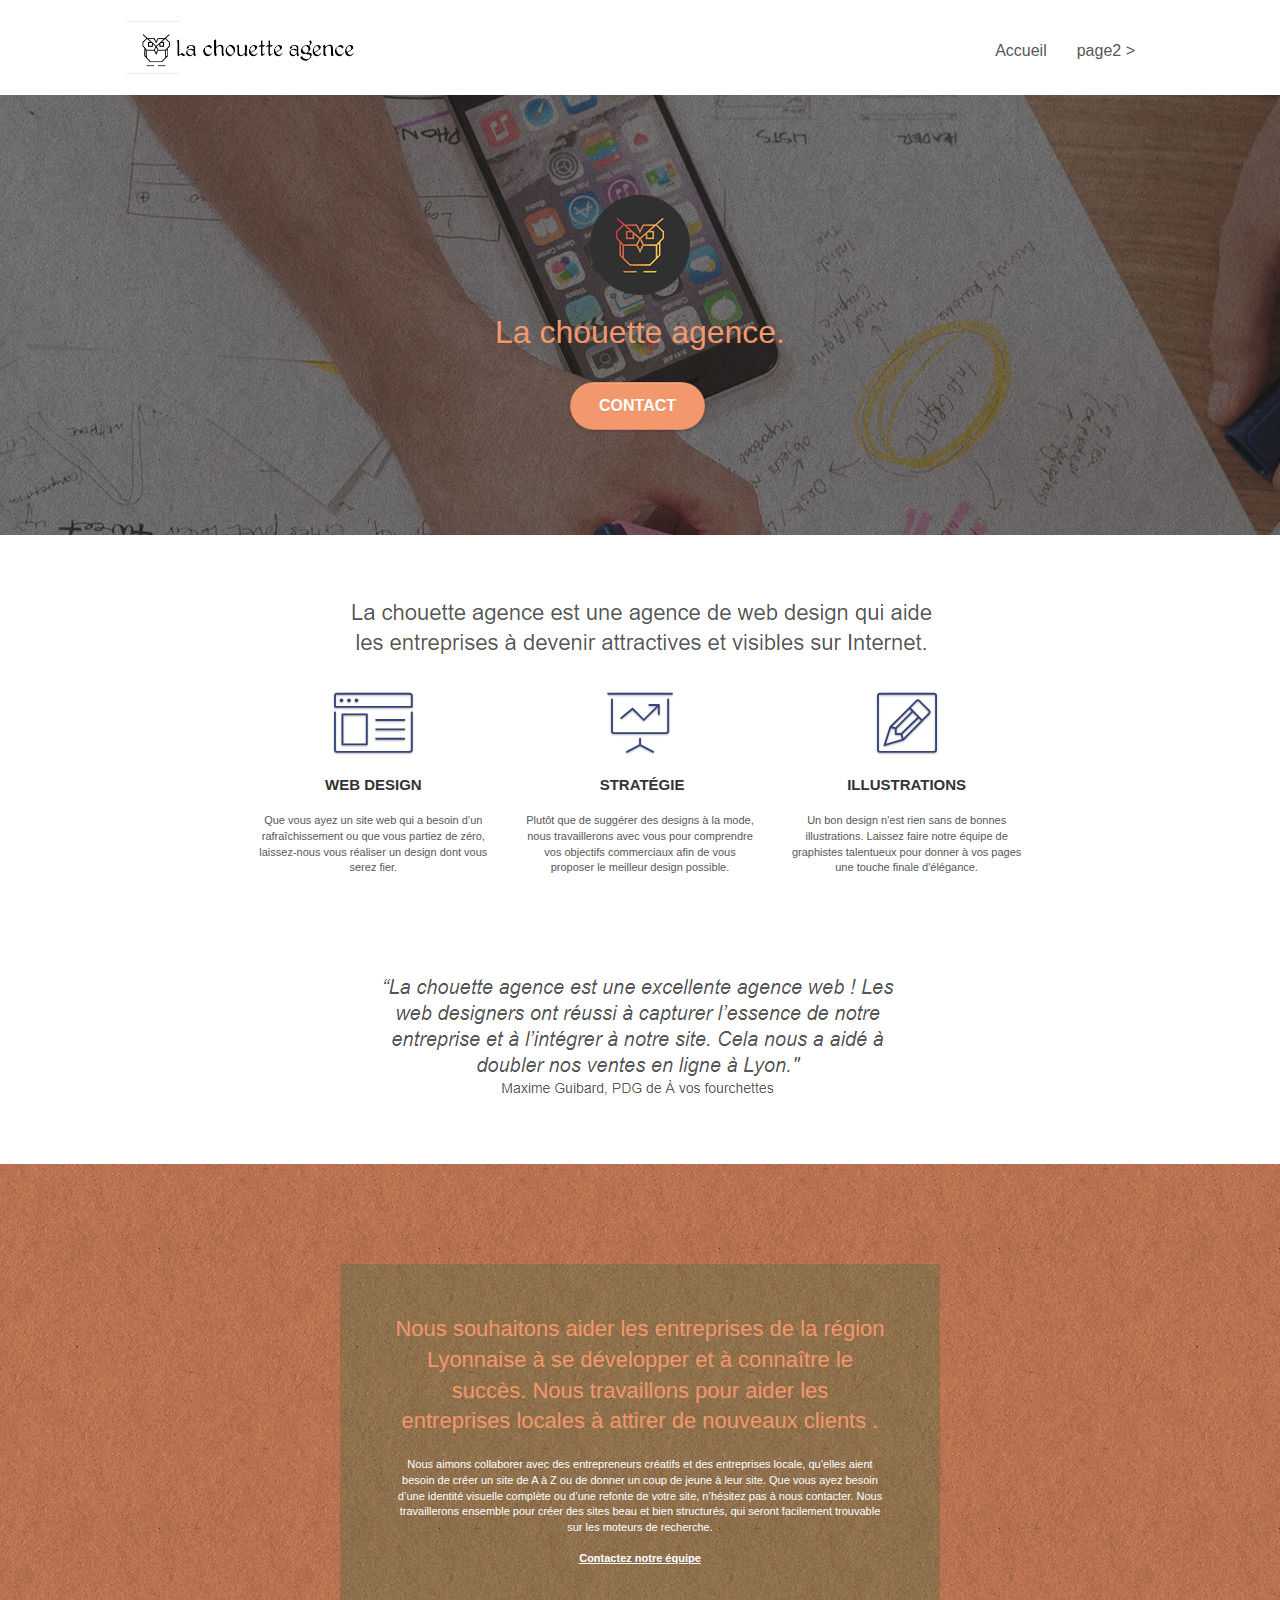
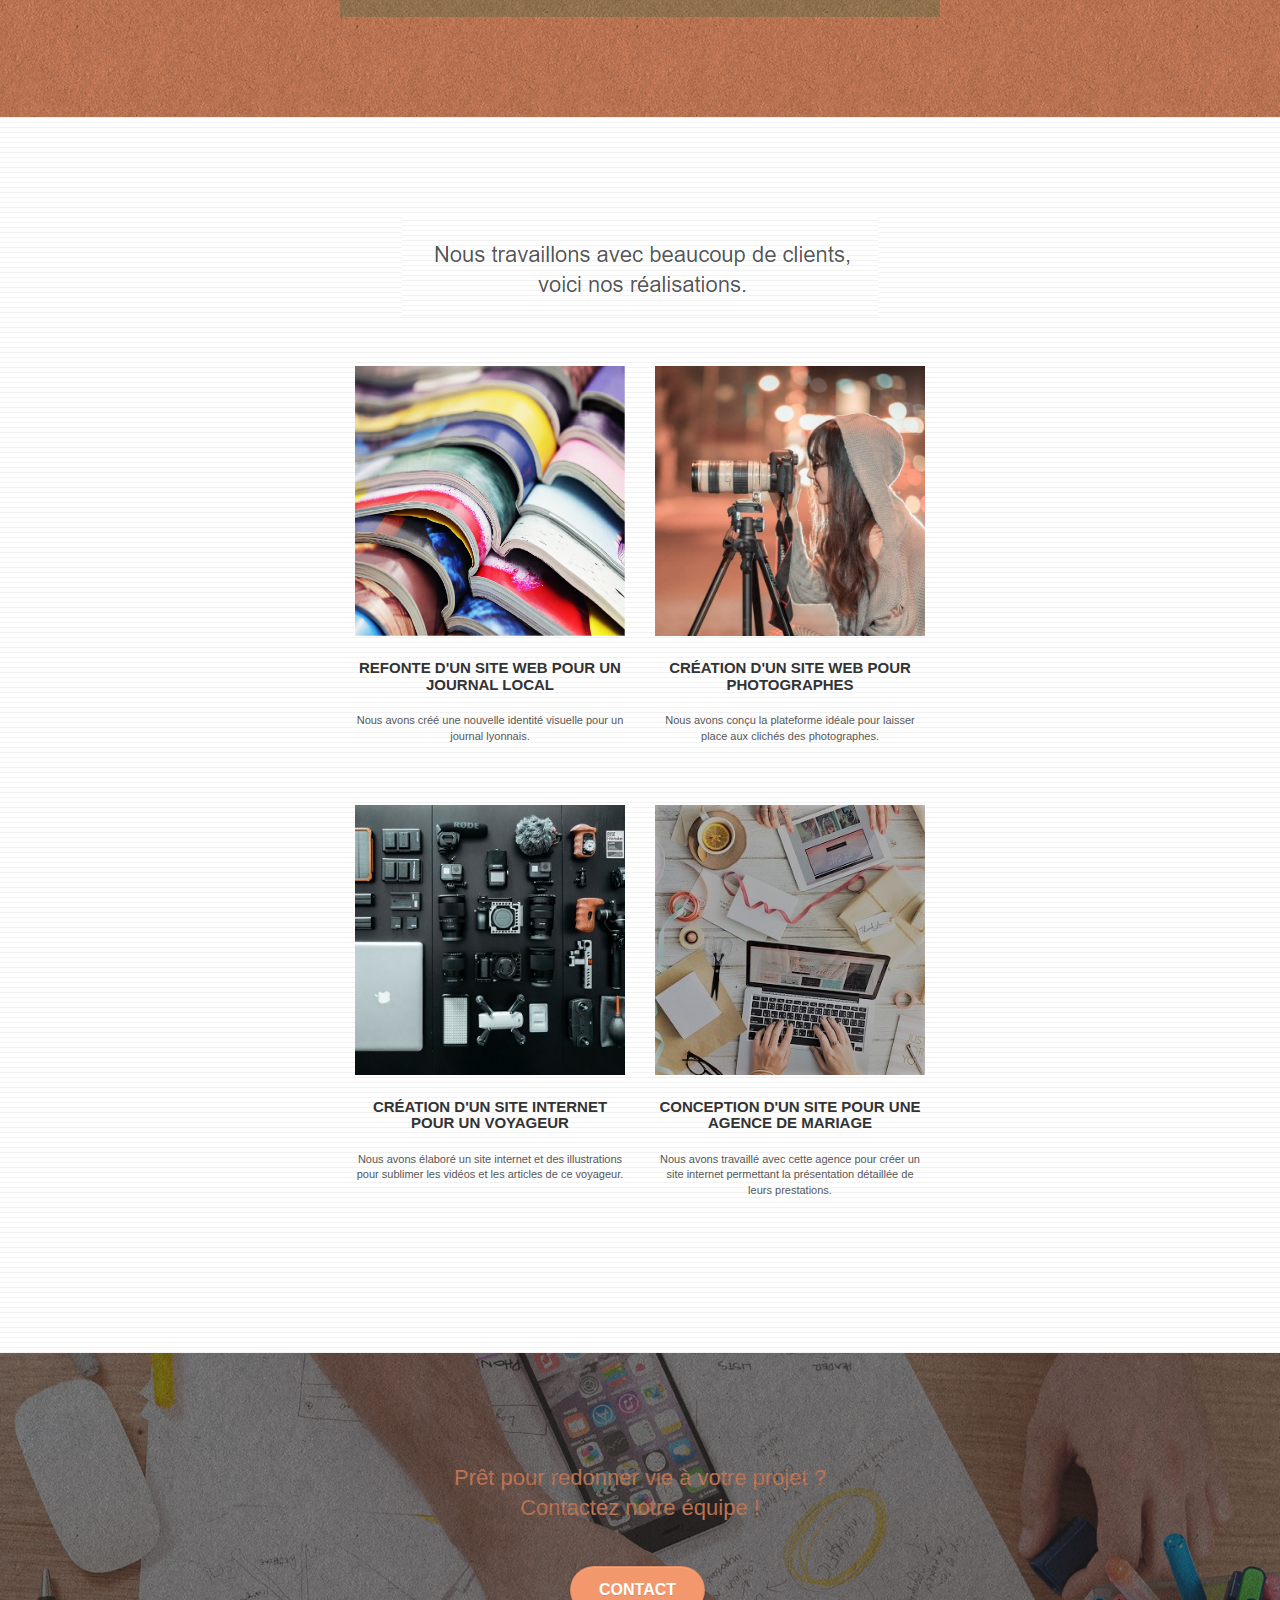
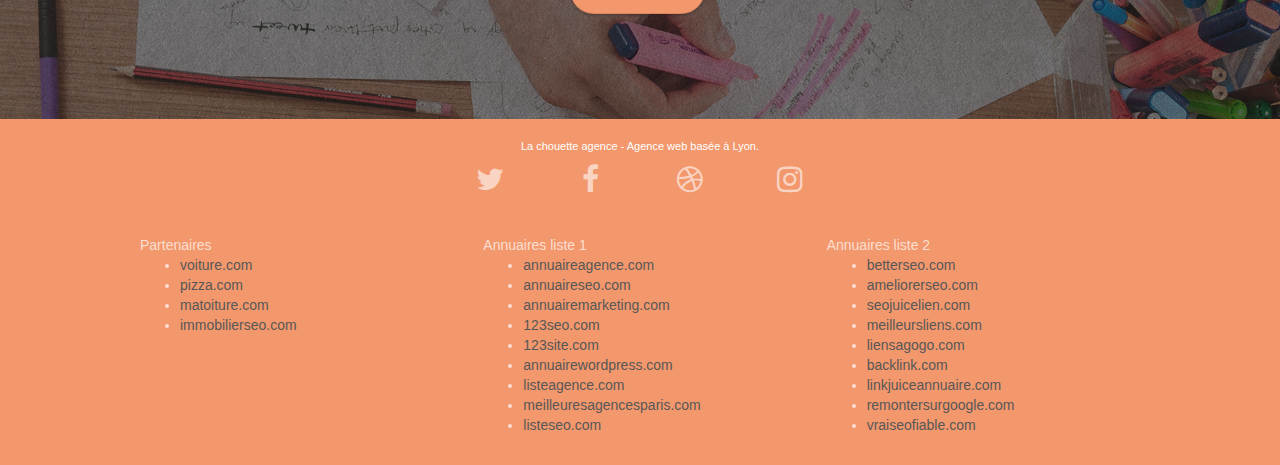
==== P4_01_code_source/index.html @ 8d152ca8 "Initial commit" ====
<!doctype html>
<html lang="Default">
<head>
    <meta charset="utf-8">
    <meta name="keywords" content="seo, google, site web, site internet, agence design paris, agence design, agence design,agence design,agence design,agence design,agence design,agence design,agence design,agence design">
    <meta name="description" content="">
    <meta name="viewport" content="width=device-width, initial-scale=1.0, viewport-fit=cover">
    <link rel="shortcut icon" type="image/png" href="favicon.jpg">
    
	<link rel="stylesheet" type="text/css" href="./css/bootstrap.css">
	<link rel="stylesheet" type="text/css" href="style.css">
	<link rel="stylesheet" type="text/css" href="./css/font-awesome.css">
	<link rel="stylesheet" type="text/css" href="./css/et-line.css">
	
    
	<script src="./js/jquery-2.1.0.js"></script>
	<script src="./js/bootstrap.js"></script>
	<script src="./js/blocs.js"></script>
	<script src="./js/jquery.touchSwipe.js" defer></script>
	<script src="./js/gmaps.js"></script>

    <title>.</title>

    
<!-- Analytics -->
 
<!-- Analytics END -->
    
</head>
<body>
<!-- Principal conteneur -->
<div class="page-container">
    
<!-- bloc-0 -->
<div class="bloc bgc-white l-bloc " id="bloc-0">
	<div class="container bloc-sm">

		<nav class="navbar row">
			<div class="navbar-header">
				<div class="keywords" style="color:#cccccc;font-size:1px;">Agence web à paris, stratégie web, web design, illustrations, design de site web, site web, web, internet, site internet, site</div>
				<a class="navbar-brand" href="index.html"><img src="img/la-chouette-agence.png" alt="paris web design logo agence web meilleure agence" height="40" /></a>
				<div class="keywords" style="color:#cccccc;font-size:1px;">Agence web à paris, stratégie web, web design, illustrations, design de site web, site web, web, internet, site internet, site</div>
				<button id="nav-toggle" type="button" class="ui-navbar-toggle navbar-toggle" data-toggle="collapse" data-target=".navbar-1">
					<span class="sr-only">Toggle navigation</span><span class="icon-bar"></span><span class="icon-bar"></span><span class="icon-bar"></span>
				</button>
			</div>
			<div class="collapse navbar-collapse navbar-1 special-dropdown-nav">
				<ul class="site-navigation nav navbar-nav">
					<li>
						<a href="index.html">Accueil</a>
					</li>
					<li>
					</li>
					<li>
						<a href="page2.html">page2 &gt;</a>
					</li>
				</ul>
			</div>
		</nav>
	</div>
</div>
<!-- bloc-0 END -->

<!-- bloc-1-presentation -->
<div class="bloc bgc-dark-slate-blue bg-banniere d-bloc bg-t-edge bloc-bg-texture texture-paper b-parallax" id="bloc-1-hero">
	<div class="container bloc-lg">
		<div class="row tight-width-whitespace">
			<div class="col-sm-12">
				<img src="img/logo.png" class="center-block image-resize-mode" width="100" alt="La chouette agence, agence web paris, création logo paris" />
				<h1 class="text-center hero-bloc-text tc-white ">
					La chouette agence.
				</h1>
				<div class="text-center">
					<a href="page2.html" class="btn btn-lg btn-clean btn-rd cta-hero btn-atomic-tangerine" id="cta-hero">Contact</a>
				</div>
			</div>
		</div>
	</div>
</div>
<!-- bloc-1-presentation END -->

<!-- bloc-2-services -->
<div class="bloc bgc-white l-bloc" id="bloc-2-services">
	<div class="container bloc-md">
		<div class="row">
			<div class="col-sm-12 text-center">
				<img alt="agence web, agence web paris, web design paris, stratégie web" src="img/title.png" />
			</div>
		</div>
		<div class="row voffset-lg med-width-whitespace">
			<div class="col-sm-4">
				<div class="text-center">
					<span class="et-icon-browser sm-shadow icon-dark-slate-blue icons icon-lg"></span>
				</div>
				<h3 class="mg-md text-center">
					Web design
				</h3>
				<p class="text-center ">
					Que vous ayez un site web qui a besoin d&rsquo;un rafraîchissement ou que vous partiez de zéro, laissez-nous vous réaliser un design dont vous serez fier.
				</p>
			</div>
			<div class="col-sm-4">
				<div class="text-center">
					<span class="et-icon-presentation sm-shadow icon-dark-slate-blue icons icon-lg"></span>
				</div>
				<h3 class="mg-md text-center">
					&nbsp;Stratégie
				</h3>
				<p class="text-center ">
					Plutôt que de suggérer des designs à la mode, nous travaillerons avec vous pour comprendre vos objectifs commerciaux afin de vous proposer le meilleur design possible.<br>
				</p>
			</div>
			<div class="col-sm-4">
				<div class="text-center">
					<span class="et-icon-edit sm-shadow icon-dark-slate-blue icons icon-lg"></span>
				</div>
				<h3 class="mg-md text-center">
					Illustrations
				</h3>
				<p class="text-center ">
					Un bon design n'est rien sans de bonnes illustrations. Laissez faire notre équipe de graphistes talentueux pour donner à vos pages une touche finale d'élégance.
				</p>
			</div>
		</div>
		<div class="row voffset-lg voffset">
			<div class="col-xs-12 col-md-8 col-md-offset-2 text-center">
				<img alt="agence web, agence web paris, web design paris, stratégie web" src="img/citation.png" />

			</div>
		</div>
	</div>
</div>
<!-- bloc-2-services END -->

<!-- bloc-3-what-i-do -->
<div class="bloc tc-white bgc-atomic-tangerine bg-presentation d-bloc bloc-bg-texture texture-paper b-parallax" id="bloc-3-what-i-do">
	<div class="container bloc-lg">
		<div class="row tight-width-whitespace black-background">
			<div class="col-sm-12">
				<h2 class="mg-md text-center tc-white">
					Nous souhaitons aider les entreprises de la région Lyonnaise à se développer et à connaître le succès. Nous travaillons pour aider les entreprises locales à attirer de nouveaux clients .<br>
				</h2>
				<p class="text-center white">
					Nous aimons collaborer avec des entrepreneurs créatifs et des entreprises locale, qu’elles aient besoin de créer un site de A à Z ou de donner un coup de jeune à leur site. Que vous ayez besoin d’une identité visuelle complète ou d’une refonte de votre site, n’hésitez pas à nous contacter. Nous travaillerons ensemble pour créer des sites beau et bien structurés, qui seront facilement trouvable sur les moteurs de recherche. <br><br><a class="ltc-white bold-link" href="page2.html">Contactez notre équipe</a><br>
				</p>
			</div>
		</div>
	</div>
</div>
<!-- bloc-3-what-i-do END -->

<!-- bloc-4-portfolio -->
<div class="bloc bgc-white bg-lines-h2-bg bg-repeat l-bloc" id="bloc-4-portfolio">
	<div class="container bloc-lg">
		<div class="row">
			<div class="col-sm-12 text-center">
				<img alt="agence web, agence web paris, web design paris, stratégie web" src="img/title2.png" />
			</div>
		</div>
		<div class="row tight-width-whitespace portfolio-row">
			<div class="col-sm-6">
				<a href="#" data-lightbox="img/1.jpg" data-gallery-id="gallery-1" data-caption="Refonte d'un site web pour un journal local" data-frame="snapshot-lb"><img src="img/1.jpg" alt="paris web design logo agence web meilleure agence et refonte site web journal" class="img-responsive portfolio-thumb" /></a>
				<h3 class="mg-md text-center">
					Refonte d'un site web pour un journal local
				</h3>
				<p class="text-center">
					Nous avons créé une nouvelle identité visuelle pour un journal lyonnais.
				</p>
			</div>
			<div class="col-sm-6">
				<a href="#" data-lightbox="img/2.jpg" data-gallery-id="gallery-1" data-caption="Création d'un site web pour photographes" data-frame="snapshot-lb"><img src="img/2.jpg" class="img-responsive portfolio-thumb" alt="paris web design logo agence web meilleure agence, Création d'un site web pour photographes" /></a>
				<h3 class="mg-md text-center">
					Création d'un site web pour photographes
				</h3>
				<p class="text-center">
					Nous avons conçu la plateforme idéale pour laisser place aux clichés des photographes.
				</p>
			</div>
		</div>
		<div class="row tight-width-whitespace portfolio-row">
			<div class="col-sm-6">
				<a href="#" data-lightbox="img/3.bmp" data-gallery-id="gallery-1" data-caption="Création d'un site internet pour un voyageur" data-frame="snapshot-lb"><img src="img/3.bmp" class="img-responsive portfolio-thumb" alt="paris web design logo agence web meilleure agence, Création d'un site web pour voyageur"/></a>
				<h3 class="mg-md text-center">
					Création d'un site internet pour un voyageur
				</h3>
				<p class="text-center">
					Nous avons élaboré un site internet et des illustrations pour sublimer les vidéos et les articles de ce voyageur.
				</p>
			</div>
			<div class="col-sm-6">
				<a href="#" data-lightbox="img/4.bmp" data-gallery-id="gallery-1" data-caption="Conception d'un site pour une agence de mariage" data-frame="snapshot-lb"><img src="img/4.bmp" class="img-responsive portfolio-thumb" alt="paris web design logo agence web meilleure agence, Création d'un site web pour agence de mariage" /></a>
				<h3 class="mg-md text-center">
					Conception d'un site pour une agence de mariage
				</h3>
				<p class="text-center">
					Nous avons travaillé avec cette agence pour créer un site internet permettant la présentation détaillée de leurs prestations.
				</p>
			</div>
		</div>
	</div>
</div>
<!-- bloc-4-portfolio END -->

<!-- bloc-5-cta -->
<div class="bloc bgc-dark-slate-blue bg-banniere d-bloc bloc-bg-texture texture-paper" id="bloc-5-cta">
	<div class="container bloc-lg">
		<div class="row">
			<h2 class="mg-md text-center tc-white">
				Prêt pour redonner vie à votre projet ?<br>Contactez notre équipe !
			</h2>
			<div class="col-sm-12 text-center">
				<a href="page2.html" class="btn btn-atomic-tangerine btn-clean btn-rd btn-lg cta-hero">Contact</a>
			</div>
		</div>
	</div>
</div>
<!-- bloc-5-cta END -->

<!-- Footer - bloc-8 -->
<div class="bloc bgc-atomic-tangerine d-bloc" id="bloc-8">
	<div class="container bloc-sm">
		<div class="row">
			<div class="col-sm-12">
				<p class="text-center white">
					La chouette agence - Agence web basée à Lyon.<br>
				</p>
				<div class="row row-no-gutters social">
					<div class="col-sm-3">
						<div class="text-center">
							<a class="social" href="index.html"><span class="fa fa-twitter icon-md"></span></a>
						</div>
					</div>
					<div class="col-sm-3">
						<div class="text-center">
							<a class="social" href="index.html"><span class="fa fa-facebook icon-md"></span></a>
						</div>
					</div>
					<div class="col-sm-3">
						<div class="text-center">
							<a class="social" href="index.html"><span class="fa fa-dribbble icon-md"></span></a>
						</div>
					</div>
					<div class="col-sm-3">
						<div class="text-center">
							<a class="social" href="index.html"><span class="fa fa-instagram icon-md"></span></a>
						</div>
					</div>
					<div class="keywords" style="color:#F3976C;">Agence web à paris, stratégie web, web design, illustrations, design de site web, site web, web, internet, site internet, site</div>
				</div>
				<div class="row">
					<div class="col-sm-4">
						Partenaires
							<ul>
								<li><a href="voiture.com">voiture.com</a></li>
								<li><a href="pizza.com">pizza.com</a></li>
								<li><a href="matoiture.com">matoiture.com</a></li>
								<li><a href="immobilierseo.com">immobilierseo.com</a></li>
							</ul>		
					</div>
					<div class="col-sm-4">
						Annuaires liste 1
						<ul>
							<li><a href="annuaireagence.com">annuaireagence.com</a></li>
							<li><a href="annuaireseo.com">annuaireseo.com</a></li>
							<li><a href="annuairemarketing.com">annuairemarketing.com</a></li>
							<li><a href="123seoture.com">123seo.com</a></li>
							<li><a href="123site.com">123site.com</a></li>
							<li><a href="annuairewordpress.com">annuairewordpress.com</a></li>
							<li><a href="listeagence.com">listeagence.com</a></li>
							<li><a href="meilleuresagencesparis.com">meilleuresagencesparis.com</a></li>
							<li><a href="listeseo.com">listeseo.com</a></li>
						</ul>
					</div>
					<div class="col-sm-4">
						Annuaires liste 2
						<ul>
							<li><a href="betterseo.com">betterseo.com</a></li>
							<li><a href="ameliorerseo.com">ameliorerseo.com</a></li>
							<li><a href="seojuicelien.com">seojuicelien.com</a></li>
							<li><a href="meilleursliens.com">meilleursliens.com</a></li>
							<li><a href="liensagogo.com">liensagogo.com</a></li>
							<li><a href="backlink.com">backlink.com</a></li>
							<li><a href="linkjuiceannuaire.com">linkjuiceannuaire.com</a></li>
							<li><a href="remontersurgoogle.com">remontersurgoogle.com</a></li>
							<li><a href="vraiseofiable.com">vraiseofiable.com</a></li>
						</ul>
					</div>
				</div>
			</div>
		</div>
	</div>
</div>
<!-- Footer - bloc-8 END -->

</div>
<!-- Principal conteneur END -->
    

</body>
</html>
---- P4_01_code_source/style.css ----
body {
    margin: 0;
    padding: 0;
    background: #FFF;
    overflow-x: hidden;
    -webkit-font-smoothing: antialiased;
    -moz-osx-font-smoothing: grayscale;
}

a,
button {
    transition: all .3s ease-in-out;
    outline: none!important;
}

a:hover {
    text-decoration: none;
    cursor: pointer;
}

#page-loading-blocs-notifaction {
    position: fixed;
    top: 0;
    bottom: 0;
    width: 100%;
    z-index: 100000;
    background: #FFFFFF url("img/pageload-spinner.gif") no-repeat center center;
}

.bloc {
    width: 100%;
    clear: both;
    background: 50% 50% no-repeat;
    padding: 0 50px;
    -webkit-background-size: cover;
    -moz-background-size: cover;
    -o-background-size: cover;
    background-size: cover;
    position: relative;
}

.bloc .container {
    padding-left: 0;
    padding-right: 0;
}

.bloc-lg {
    padding: 100px 50px;
}

.bloc-md {
    padding: 50px;
}

.bloc-sm {
    padding: 20px 50px;
}

.bg-center,
.bg-l-edge,
.bg-r-edge,
.bg-t-edge,
.bg-b-edge,
.bg-tl-edge,
.bg-bl-edge,
.bg-tr-edge,
.bg-br-edge,
.bg-repeat {
    -webkit-background-size: auto!important;
    -moz-background-size: auto!important;
    -o-background-size: auto!important;
    background-size: auto!important;
}

.bg-repeat {
    background: repeat;
}

.bg-t-edge {
    background: top no-repeat;
}

.bloc-bg-texture::before {
    content: "";
    background-size: 2px 2px;
    position: absolute;
    top: 0;
    bottom: 0;
    left: 0;
    right: 0;
}

.texture-paper::before {
    background: url("img/texture-paper.png");
    background-size: 280px 280px;
}

.b-parallax {
    background-attachment: fixed;
}

.d-bloc {
    color: rgba(255, 255, 255, .7);
}

.d-bloc button:hover {
    color: rgba(255, 255, 255, .9);
}

.d-bloc .icon-round,
.d-bloc .icon-square,
.d-bloc .icon-rounded,
.d-bloc .icon-semi-rounded-a,
.d-bloc .icon-semi-rounded-b {
    border-color: rgba(255, 255, 255, .9);
}

.d-bloc .divider-h span {
    border-color: rgba(255, 255, 255, .2);
}

.d-bloc .a-btn,
.d-bloc .navbar a,
.d-bloc .navbar-brand,
.d-bloc a .icon-sm,
.d-bloc a .icon-md,
.d-bloc a .icon-lg,
.d-bloc a .icon-xl,
.d-bloc h1 a,
.d-bloc h2 a,
.d-bloc h3 a,
.d-bloc h4 a,
.d-bloc h5 a,
.d-bloc h6 a,
.d-bloc p a {
    color: rgba(255, 255, 255, .6);
}

.d-bloc .a-btn:hover,
.d-bloc .navbar a:hover,
.d-bloc .navbar-brand:hover,
.d-bloc a:hover .icon-sm,
.d-bloc a:hover .icon-md,
.d-bloc a:hover .icon-lg,
.d-bloc a:hover .icon-xl,
.d-bloc h1 a:hover,
.d-bloc h2 a:hover,
.d-bloc h3 a:hover,
.d-bloc h4 a:hover,
.d-bloc h5 a:hover,
.d-bloc h6 a:hover,
.d-bloc p a:hover {
    color: rgba(255, 255, 255, 1);
}

.d-bloc .navbar-toggle .icon-bar {
    background: rgba(255, 255, 255, 1);
}

.d-bloc .btn-wire,
.d-bloc .btn-wire:hover {
    color: rgba(255, 255, 255, 1);
    border-color: rgba(255, 255, 255, 1);
}

.d-bloc .panel {
    color: rgba(0, 0, 0, .5);
}

.d-bloc .panel button:hover {
    color: rgba(0, 0, 0, .7);
}

.d-bloc .panel icon {
    border-color: rgba(0, 0, 0, .7);
}

.d-bloc .panel .divider-h span {
    border-color: rgba(0, 0, 0, .1);
}

.d-bloc .panel .a-btn {
    color: rgba(0, 0, 0, .6);
}

.d-bloc .panel .a-btn:hover {
    color: rgba(0, 0, 0, 1);
}

.d-bloc .panel .btn-wire,
.d-bloc .panel .btn-wire:hover {
    color: rgba(0, 0, 0, .7);
    border-color: rgba(0, 0, 0, .3);
}

.d-bloc .panel,
.l-bloc {
    color: rgba(0, 0, 0, .5);
}

.d-bloc .panel button:hover,
.l-bloc button:hover {
    color: rgba(0, 0, 0, .7);
}

.l-bloc .icon-round,
.l-bloc .icon-square,
.l-bloc .icon-rounded,
.l-bloc .icon-semi-rounded-a,
.l-bloc .icon-semi-rounded-b {
    border-color: rgba(0, 0, 0, .7);
}

.d-bloc .panel .divider-h span,
.l-bloc .divider-h span {
    border-color: rgba(0, 0, 0, .1);
}

.d-bloc .panel .a-btn,
.l-bloc .a-btn,
.l-bloc .navbar a,
.l-bloc .navbar-brand,
.l-bloc a .icon-sm,
.l-bloc a .icon-md,
.l-bloc a .icon-lg,
.l-bloc a .icon-xl,
.l-bloc h1 a,
.l-bloc h2 a,
.l-bloc h3 a,
.l-bloc h4 a,
.l-bloc h5 a,
.l-bloc h6 a,
.l-bloc p a {
    color: rgba(0, 0, 0, .6);
}

.d-bloc .panel .a-btn:hover,
.l-bloc .a-btn:hover,
.l-bloc .navbar a:hover,
.l-bloc .navbar-brand:hover,
.l-bloc a:hover .icon-sm,
.l-bloc a:hover .icon-md,
.l-bloc a:hover .icon-lg,
.l-bloc a:hover .icon-xl,
.l-bloc h1 a:hover,
.l-bloc h2 a:hover,
.l-bloc h3 a:hover,
.l-bloc h4 a:hover,
.l-bloc h5 a:hover,
.l-bloc h6 a:hover,
.l-bloc p a:hover {
    color: rgba(0, 0, 0, 1);
}

.l-bloc .navbar-toggle .icon-bar {
    color: rgba(0, 0, 0, .6);
}

.d-bloc .panel .btn-wire,
.d-bloc .panel .btn-wire:hover,
.l-bloc .btn-wire,
.l-bloc .btn-wire:hover {
    color: rgba(0, 0, 0, .7);
    border-color: rgba(0, 0, 0, .3);
}

.voffset {
    margin-top: 30px;
}

.voffset-lg {
    margin-top: 80px;
}

.row-no-gutters {
    margin-right: 0;
    margin-left: 0;
}

.row.row-no-gutters > [class^="col-"],
.row.row-no-gutters > [class*=" col-"] {
    padding-right: 0;
    padding-left: 0;
}

#bloc-1-hero h1 {
    font-size: 32px;
}

.navbar {
    margin-bottom: 0;
    z-index: 1;
}

.navbar-brand {
    height: auto;
    padding: 3px 15px;
    font-size: 25px;
    font-weight: normal;
    font-weight: 600;
    line-height: 44px;
}

.navbar-brand img {
    max-height: 200px;
    margin: 0 5px 0 0;
    display: inline;
}

.navbar-brand img[src$=svg] {
    min-width: 100px;
}

.nav-center .navbar-brand img {
    margin: 0;
}

.navbar .nav {
    padding-top: 2px;
    margin-right: -16px;
    float: right;
    z-index: 1;
}

.nav > li {
    float: left;
    margin-top: 4px;
    font-size: 16px;
}

.navbar-nav .open .dropdown-menu > li > a {
    text-align: inherit;
}

.nav > li a:hover,
.nav > li a:focus {
    background: transparent;
}

.navbar-toggle {
    margin: 10px 10px 0 0;
    border: 0px;
}

.navbar-toggle:hover {
    background: transparent!important;
}

.navbar-toggle .icon-bar {
    background-color: rgba(0, 0, 0, .5);
    width: 26px;
}

.nav-invert .navbar .nav {
    float: left;
}

.nav-invert .navbar-header,
.nav-invert .navbar-brand {
    float: right;
    position: relative;
    z-index: 2;
}

@media (min-width: 768px) {
    .site-navigation {
        position: absolute;
        top: 50%;
        right: 20px;
        transform: translate(0, -50%);
        -webkit-transform: translateY(-50%);
    }
    .nav > li .dropdown-menu a,
    .nav > li .dropdown-menu a:hover {
        color: #484848;
    }
    .nav-invert .site-navigation {
        left: 0;
        right: 0;
    }
    .nav-center {
        text-align: center;
    }
    .nav-center .navbar-header {
        width: 100%;
    }
    .nav-center .navbar-header,
    .nav-center .navbar-brand,
    .nav-center .nav > li {
        float: none;
        display: inline-block;
    }
    .nav-center .site-navigation {
        position: relative;
        width: 100%;
        right: 0;
        margin-right: 0px;
        margin-top: 20px;
    }
    .nav-center.mini-nav .navbar-toggle {
        float: none;
        margin: 10px auto 0;
    }
}

.nav > li > .dropdown a {
    background: none!important;
    display: block;
    padding: 14px 15px;
}

nav .caret {
    margin: 0 5px;
}

.dropdown-menu .dropdown-menu {
    top: -8px;
    left: 100%;
}

.dropdown-menu .dropmenu-flow-right {
    top: 100%;
    left: 0;
    margin-left: -1px;
    border-top-left-radius: 0;
    border-top-right-radius: 0;
}

.dropdown-menu .dropdown span {
    border: 4px solid black;
    border-top-color: transparent;
    border-right-color: transparent;
    border-bottom-color: transparent;
    margin: 6px -5px 0 0!important;
    float: right;
}

.mg-md {
    margin-top: 10px;
    margin-bottom: 20px;
}

.mg-lg {
    margin-top: 10px;
    margin-bottom: 40px;
}

.btn {
    margin: 0 5px 5px 0;
}

.btn.pull-right {
    margin: 0 0 5px 5px;
}

.btn-d,
.btn-d:hover,
.btn-d:focus {
    color: #FFF;
    background: rgba(0, 0, 0, .3);
}

button {
    outline: none!important;
}

.btn-rd {
    border-radius: 40px;
}

.btn-clean {
    border: 1px solid rgba(0, 0, 0, .08);
    border-bottom-color: rgba(0, 0, 0, .1);
    text-shadow: 0 1px 0 rgba(0, 0, 1, .1);
    box-shadow: 0 1px 3px rgba(0, 0, 1, .25), inset 0 1px 0 0 rgba(255, 255, 255, .15);
}

.icon-md {
    font-size: 30px!important;
}

.icon-lg {
    font-size: 60px!important;
}

.sm-shadow {
    text-shadow: 0 1px 2px rgba(0, 0, 0, .3);
}

.panel-sq,
.panel-sq .panel-heading,
.panel-sq .panel-footer {
    border-radius: 0;
}

.panel-rd {
    border-radius: 30px;
}

.panel-rd .panel-heading {
    border-radius: 29px 29px 0 0;
}

.panel-rd .panel-footer {
    border-radius: 0 0 29px 29px;
}

.form-control {
    border-color: rgba(0, 0, 0, .1);
    box-shadow: none;
}

.scrollToTop {
    width: 40px;
    height: 40px;
    position: fixed;
    bottom: 20px;
    right: 20px;
    opacity: 0;
    z-index: 500;
    transition: all .3s ease-in-out;
}

.scrollToTop span {
    margin-top: 6px;
}

.showScrollTop {
    font-size: 14px;
    opacity: 1;
}

a[data-lightbox] {
    position: relative;
    display: block;
    text-align: center;
}

a[data-lightbox]:hover::before {
    content: "+";
    font-family: "HelveticaNeue-Light", "Helvetica Neue Light", "Helvetica Neue", Helvetica, Arial;
    font-size: 32px;
    width: 50px;
    height: 50px;
    margin-left: -25px;
    border-radius: 50%;
    background: rgba(0, 0, 0, .6);
    color: #FFF;
    font-weight: 100;
    z-index: 1;
    position: absolute;
    top: 50%;
    transform: translateY(-50%);
    -webkit-transform: translateY(-50%);
}

a[data-lightbox]:hover img {
    opacity: 0.6;
    -webkit-animation-fill-mode: none;
    animation-fill-mode: none;
}

#lightbox-modal {
    display: flex;
    align-items: center;
}

#lightbox-modal .modal-dialog {
    width: 90%;
    max-width: 900px;
    margin: 0 auto 0;
}

#lightbox-modal .modal-dialog img {
    max-height: 90vh;
    margin: 0 auto;
}

.lightbox-caption {
    padding: 20px;
    color: #FFF;
    background: rgba(0, 0, 0, .5);
    position: absolute;
    left: 15px;
    right: 15px;
    bottom: 5px;
}

.close-lightbox {
    color: #FFF;
    font-size: 30px;
    position: absolute;
    top: 20px;
    right: 20px;
    z-index: 20;
    background: rgba(0, 0, 0, .5);
    border: none;
    line-height: 30px;
    padding: 0 9px 5px;
    opacity: 0.3;
}

.close-lightbox:hover,
.next-lightbox:hover,
.prev-lightbox:hover {
    opacity: 1.0;
    color: #FFF;
}

.next-lightbox,
.prev-lightbox {
    font-size: 20px;
    color: rgba(255, 255, 255, .9);
    background: rgba(0, 0, 0, .5);
    transition: all .2s ease-in-out;
    position: absolute;
    top: 45%;
    z-index: 1;
    opacity: 0.4;
}

.next-lightbox {
    padding: 6px 8px 1px 13px;
    right: 25px;
}

.prev-lightbox {
    padding: 6px 13px 1px 10px;
    left: 25px;
}

.snapshot-lb .modal-body {
    padding-bottom: 45px;
}

.snapshot-lb .lightbox-caption {
    padding: 0;
    color: rgba(0, 0, 0, .5);
    background: none;
}

h1,
h2,
h3,
h4,
h5,
h6,
p,
label,
.btn,
a {
    font-family: "helvetica";
    font-weight: 400;
    color: #575757!important;
}

.container {
    max-width: 1000px;
}

.hero-bloc-text {
    font-size: 38px;
}

.hero-bloc-text-sub {
    font-size: 36px;
}

.statement-bloc-text {
    line-height: 26px;
    font-style: italic;
    font-size: 20px;
    text-align: center;
    font-weight: lighter;
    max-width: 520px;
    margin: auto auto auto auto;
}

p {
    font-size: 11px;
}

.tight-width-whitespace {
    max-width: 600px;
    margin: auto auto auto auto;
}

.h1 {
    font-size: 20px;
    font-family: "Open Sans";
}

.cta-hero {
    margin-top: 22px;
    color: #FFFFFF!important;
    text-transform: uppercase;
    padding: 12px 28px 12px 28px;
    font-size: 16px;
    font-weight: 700;
}

.social {
    max-width: 400px;
    margin: auto auto auto auto;
}

h2 {
    font-size: 22px;
    line-height: 1.4em;
}

h3 {
    font-size: 15px;
    text-transform: uppercase;
    font-weight: 700;
    color: #333333!important;
}

.med-width-whitespace {
    max-width: 800px;
    margin: auto auto auto auto;
    box-shadow: 0px 0px 0px #000000;
}

h1 {
    color: #333333!important;
}

h4 {
    color: #333333!important;
}

.icons {
    margin-bottom: 14px;
    margin-top: 24px;
}

.white {
    color: #FFFFFF!important;
}

.portfolio-thumb {
    margin-bottom: 24px;
}

.portfolio-row {
    margin-bottom: 44px;
    margin-top: 50px;
}

.avatar {
    box-shadow: 0px 4px 9px rgba(0, 0, 0, 0.3);
}

.black-background {
    background-color: rgba(165, 147, 99, 0.7);
    padding: 40px 40px 40px 40px;
}

.bold-link {
    font-weight: 900;
    text-decoration: underline!important;
}

.bgc-white {
    background-color: #FFFFFF;
}

.bgc-dark-slate-blue {
    background-color: #364577;
}

.bgc-atomic-tangerine {
    background-color: #F3976C;
}

.tc-white {
    color: #F3976C!important;
}

.btn-atomic-tangerine {
    background: #F3976C;
    color: #FFFFFF!important;
}

.btn-atomic-tangerine:hover {
    background: #c27956!important;
    color: #FFFFFF!important;
}

.ltc-white {
    color: #FFFFFF!important;
}

.ltc-white:hover {
    color: #cccccc!important;
}

.ltc-atomic-tangerine {
    color: #F3976C!important;
}

.ltc-atomic-tangerine:hover {
    color: #c27956!important;
}

.icon-dark-slate-blue {
    color: #364577!important;
    border-color: #364577!important;
}

.bg-dots-bg {
    background-image: url("img/dots-bg.png");
}

.bg-lines-h2-bg {
    background-image: url("img/lines-h2-bg.png");
}

.bg-banniere {
    background-image: url("img/la-chouette-agence-banniere.jpg");
}

.bg-presentation {
    background-image: url("img/image-de-presentation.bmp");
}

@media (max-width: 1024px) {
    .bloc {
        padding-left: 20px;
        padding-right: 20px;
    }
    .bloc.full-width-bloc,
    .bloc-tile-2.full-width-bloc .container,
    .bloc-tile-3.full-width-bloc .container,
    .bloc-tile-4.full-width-bloc .container {
        padding-left: 0;
        padding-right: 0;
    }
}

@media (max-width: 992px) and (min-width: 768px) {
    .navbar .nav {
        max-width: 80%
    }
    .nav-center.navbar .nav {
        max-width: 100%
    }
}

@media only screen and (min-device-width: 768px) and (max-device-width: 1024px) and (orientation: landscape) {
    .b-parallax {
        background-attachment: scroll;
    }
}

@media only screen and (min-device-width: 1024px) and (max-device-width: 1366px) and (-webkit-min-device-pixel-ratio: 1.5) {
    .b-parallax {
        background-attachment: scroll;
    }
}

@media (max-width: 991px) {
    .container {
        width: 100%;
    }
    .b-parallax {
        background-attachment: scroll;
    }
    .page-container,
    #hero-bloc {
        overflow-x: hidden;
        position: relative;
    }
    .bloc {
        padding-left: constant(safe-area-inset-left);
        padding-right: constant(safe-area-inset-right);
    }
    .bloc-group,
    .bloc-group .bloc {
        display: block;
        width: 100%;
    }
    .bloc-fill-screen .fill-bloc-top-edge,
    .bloc-fill-screen .fill-bloc-bottom-edge {
        padding: 0 20px;
        padding-left: constant(safe-area-inset-left);
        padding-right: constant(safe-area-inset-right);
    }
}

@media (max-width: 767px) {
    .page-container {
        overflow-x: hidden;
        position: relative;
    }
    h1,
    h2,
    h3,
    h4,
    h5,
    h6,
    p,
    #disqus_thread {
        padding-left: 10px!important;
        padding-right: 10px!important;
    }
    .b-parallax {
        background-attachment: scroll;
    }
    .navbar .nav {
        padding-top: 0;
        border-top: 1px solid rgba(0, 0, 0, .2);
        float: none!important;
    }
    .navbar.row {
        margin-left: 0;
        margin-right: 0;
    }
    .site-navigation {
        position: inherit;
        transform: none;
        -webkit-transform: none;
        -ms-transform: none;
    }
    .nav > li {
        margin-top: 0;
        border-bottom: 1px solid rgba(0, 0, 0, .1);
        background: rgba(0, 0, 0, .05);
        text-align: left;
        padding-left: 15px;
        width: 100%;
    }
    .nav > li:hover {
        background: rgba(0, 0, 0, .08);
    }
    .dropdown .dropdown a .caret {
        float: none;
        margin: 5px 0 0 10px!important;
        border: 4px solid black;
        border-bottom-color: transparent;
        border-right-color: transparent;
        border-left-color: transparent;
    }
    #hero-bloc .navbar .nav {
        background: rgba(0, 0, 0, .8);
    }
    #hero-bloc .navbar .nav a {
        color: rgba(255, 255, 255, .6);
    }
    .hero {
        padding: 50px 0;
    }
    .hero-nav {
        left: -1px;
        right: -1px;
    }
    .navbar-collapse {
        padding: 0;
        overflow-x: hidden;
        -webkit-box-shadow: none;
        box-shadow: none;
    }
    .navbar-brand img {
        max-height: 40px;
        width: auto;
    }
    .nav-invert .navbar-header {
        float: none;
        width: 100%;
    }
    .nav-invert .navbar-toggle {
        float: left;
        margin-left: 10px;
    }
    .bloc {
        padding-left: 0;
        padding-right: 0;
    }
    .bloc-xxl,
    .bloc-xl,
    .bloc-lg {
        padding: 40px 0;
    }
    .bloc-sm,
    .bloc-md {
        padding-left: 0;
        padding-right: 0;
    }
    .bloc-tile-2 .container,
    .bloc-tile-3 .container,
    .bloc-tile-4 .container,
    .bloc-fill-screen .fill-bloc-top-edge,
    .bloc-fill-screen .fill-bloc-bottom-edge {
        padding-left: 0;
        padding-right: 0;
    }
    .a-block {
        padding: 0 10px;
    }
    .btn-dwn {
        display: none;
    }
    .voffset {
        margin-top: 5px;
    }
    .voffset-md {
        margin-top: 20px;
    }
    .voffset-lg {
        margin-top: 30px;
    }
    form {
        padding: 5px;
    }
    .close-lightbox {
        display: inline-block;
    }
    .blocsapp-device-iphone5 {
        background-size: 216px 425px;
        padding-top: 60px;
        width: 216px;
        height: 425px;
    }
    .blocsapp-device-iphone5 img {
        width: 180px;
        height: 320px;
    }
}

@media (max-width: 400px) {
    .bloc {
        padding-left: 0;
        padding-right: 0;
    }
}

@media (max-width: 767px) {
    .bloc-mob-center-text {
        text-align: center;
    }
}
---- P4_01_code_source/css/et-line.css ----
@font-face {
    font-family: et-line;
    src: url(../fonts/et-line.eot);
    src: url(../fonts/et-line.eot?#iefix) format('embedded-opentype'), url(../fonts/et-line.woff) format('woff'), url(../fonts/et-line.ttf) format('truetype'), url(../fonts/et-line.svg#et-line) format('svg');
    font-weight: 400;
    font-style: normal
}

.et-icon-adjustments,
.et-icon-alarmclock,
.et-icon-anchor,
.et-icon-aperture,
.et-icon-attachment,
.et-icon-bargraph,
.et-icon-basket,
.et-icon-beaker,
.et-icon-bike,
.et-icon-book-open,
.et-icon-briefcase,
.et-icon-browser,
.et-icon-calendar,
.et-icon-camera,
.et-icon-caution,
.et-icon-chat,
.et-icon-circle-compass,
.et-icon-clipboard,
.et-icon-clock,
.et-icon-cloud,
.et-icon-compass,
.et-icon-desktop,
.et-icon-dial,
.et-icon-document,
.et-icon-documents,
.et-icon-download,
.et-icon-dribbble,
.et-icon-edit,
.et-icon-envelope,
.et-icon-expand,
.et-icon-facebook,
.et-icon-flag,
.et-icon-focus,
.et-icon-gears,
.et-icon-genius,
.et-icon-gift,
.et-icon-global,
.et-icon-globe,
.et-icon-googleplus,
.et-icon-grid,
.et-icon-happy,
.et-icon-hazardous,
.et-icon-heart,
.et-icon-hotairballoon,
.et-icon-hourglass,
.et-icon-key,
.et-icon-laptop,
.et-icon-layers,
.et-icon-lifesaver,
.et-icon-lightbulb,
.et-icon-linegraph,
.et-icon-linkedin,
.et-icon-lock,
.et-icon-magnifying-glass,
.et-icon-map,
.et-icon-map-pin,
.et-icon-megaphone,
.et-icon-mic,
.et-icon-mobile,
.et-icon-newspaper,
.et-icon-notebook,
.et-icon-paintbrush,
.et-icon-paperclip,
.et-icon-pencil,
.et-icon-phone,
.et-icon-picture,
.et-icon-pictures,
.et-icon-piechart,
.et-icon-presentation,
.et-icon-pricetags,
.et-icon-printer,
.et-icon-profile-female,
.et-icon-profile-male,
.et-icon-puzzle,
.et-icon-quote,
.et-icon-recycle,
.et-icon-refresh,
.et-icon-ribbon,
.et-icon-rss,
.et-icon-sad,
.et-icon-scissors,
.et-icon-scope,
.et-icon-search,
.et-icon-shield,
.et-icon-speedometer,
.et-icon-strategy,
.et-icon-streetsign,
.et-icon-tablet,
.et-icon-target,
.et-icon-telescope,
.et-icon-toolbox,
.et-icon-tools,
.et-icon-tools-2,
.et-icon-trophy,
.et-icon-tumblr,
.et-icon-twitter,
.et-icon-upload,
.et-icon-video,
.et-icon-wallet,
.et-icon-wine {
    font-family: et-line;
    speak: none;
    font-style: normal;
    font-weight: 400;
    font-variant: normal;
    text-transform: none;
    line-height: 1;
    -webkit-font-smoothing: antialiased;
    -moz-osx-font-smoothing: grayscale;
    display: inline-block
}

.et-icon-mobile:before {
    content: "\e000"
}

.et-icon-laptop:before {
    content: "\e001"
}

.et-icon-desktop:before {
    content: "\e002"
}

.et-icon-tablet:before {
    content: "\e003"
}

.et-icon-phone:before {
    content: "\e004"
}

.et-icon-document:before {
    content: "\e005"
}

.et-icon-documents:before {
    content: "\e006"
}

.et-icon-search:before {
    content: "\e007"
}

.et-icon-clipboard:before {
    content: "\e008"
}

.et-icon-newspaper:before {
    content: "\e009"
}

.et-icon-notebook:before {
    content: "\e00a"
}

.et-icon-book-open:before {
    content: "\e00b"
}

.et-icon-browser:before {
    content: "\e00c"
}

.et-icon-calendar:before {
    content: "\e00d"
}

.et-icon-presentation:before {
    content: "\e00e"
}

.et-icon-picture:before {
    content: "\e00f"
}

.et-icon-pictures:before {
    content: "\e010"
}

.et-icon-video:before {
    content: "\e011"
}

.et-icon-camera:before {
    content: "\e012"
}

.et-icon-printer:before {
    content: "\e013"
}

.et-icon-toolbox:before {
    content: "\e014"
}

.et-icon-briefcase:before {
    content: "\e015"
}

.et-icon-wallet:before {
    content: "\e016"
}

.et-icon-gift:before {
    content: "\e017"
}

.et-icon-bargraph:before {
    content: "\e018"
}

.et-icon-grid:before {
    content: "\e019"
}

.et-icon-expand:before {
    content: "\e01a"
}

.et-icon-focus:before {
    content: "\e01b"
}

.et-icon-edit:before {
    content: "\e01c"
}

.et-icon-adjustments:before {
    content: "\e01d"
}

.et-icon-ribbon:before {
    content: "\e01e"
}

.et-icon-hourglass:before {
    content: "\e01f"
}

.et-icon-lock:before {
    content: "\e020"
}

.et-icon-megaphone:before {
    content: "\e021"
}

.et-icon-shield:before {
    content: "\e022"
}

.et-icon-trophy:before {
    content: "\e023"
}

.et-icon-flag:before {
    content: "\e024"
}

.et-icon-map:before {
    content: "\e025"
}

.et-icon-puzzle:before {
    content: "\e026"
}

.et-icon-basket:before {
    content: "\e027"
}

.et-icon-envelope:before {
    content: "\e028"
}

.et-icon-streetsign:before {
    content: "\e029"
}

.et-icon-telescope:before {
    content: "\e02a"
}

.et-icon-gears:before {
    content: "\e02b"
}

.et-icon-key:before {
    content: "\e02c"
}

.et-icon-paperclip:before {
    content: "\e02d"
}

.et-icon-attachment:before {
    content: "\e02e"
}

.et-icon-pricetags:before {
    content: "\e02f"
}

.et-icon-lightbulb:before {
    content: "\e030"
}

.et-icon-layers:before {
    content: "\e031"
}

.et-icon-pencil:before {
    content: "\e032"
}

.et-icon-tools:before {
    content: "\e033"
}

.et-icon-tools-2:before {
    content: "\e034"
}

.et-icon-scissors:before {
    content: "\e035"
}

.et-icon-paintbrush:before {
    content: "\e036"
}

.et-icon-magnifying-glass:before {
    content: "\e037"
}

.et-icon-circle-compass:before {
    content: "\e038"
}

.et-icon-linegraph:before {
    content: "\e039"
}

.et-icon-mic:before {
    content: "\e03a"
}

.et-icon-strategy:before {
    content: "\e03b"
}

.et-icon-beaker:before {
    content: "\e03c"
}

.et-icon-caution:before {
    content: "\e03d"
}

.et-icon-recycle:before {
    content: "\e03e"
}

.et-icon-anchor:before {
    content: "\e03f"
}

.et-icon-profile-male:before {
    content: "\e040"
}

.et-icon-profile-female:before {
    content: "\e041"
}

.et-icon-bike:before {
    content: "\e042"
}

.et-icon-wine:before {
    content: "\e043"
}

.et-icon-hotairballoon:before {
    content: "\e044"
}

.et-icon-globe:before {
    content: "\e045"
}

.et-icon-genius:before {
    content: "\e046"
}

.et-icon-map-pin:before {
    content: "\e047"
}

.et-icon-dial:before {
    content: "\e048"
}

.et-icon-chat:before {
    content: "\e049"
}

.et-icon-heart:before {
    content: "\e04a"
}

.et-icon-cloud:before {
    content: "\e04b"
}

.et-icon-upload:before {
    content: "\e04c"
}

.et-icon-download:before {
    content: "\e04d"
}

.et-icon-target:before {
    content: "\e04e"
}

.et-icon-hazardous:before {
    content: "\e04f"
}

.et-icon-piechart:before {
    content: "\e050"
}

.et-icon-speedometer:before {
    content: "\e051"
}

.et-icon-global:before {
    content: "\e052"
}

.et-icon-compass:before {
    content: "\e053"
}

.et-icon-lifesaver:before {
    content: "\e054"
}

.et-icon-clock:before {
    content: "\e055"
}

.et-icon-aperture:before {
    content: "\e056"
}

.et-icon-quote:before {
    content: "\e057"
}

.et-icon-scope:before {
    content: "\e058"
}

.et-icon-alarmclock:before {
    content: "\e059"
}

.et-icon-refresh:before {
    content: "\e05a"
}

.et-icon-happy:before {
    content: "\e05b"
}

.et-icon-sad:before {
    content: "\e05c"
}

.et-icon-facebook:before {
    content: "\e05d"
}

.et-icon-twitter:before {
    content: "\e05e"
}

.et-icon-googleplus:before {
    content: "\e05f"
}

.et-icon-rss:before {
    content: "\e060"
}

.et-icon-tumblr:before {
    content: "\e061"
}

.et-icon-linkedin:before {
    content: "\e062"
}

.et-icon-dribbble:before {
    content: "\e063"
}
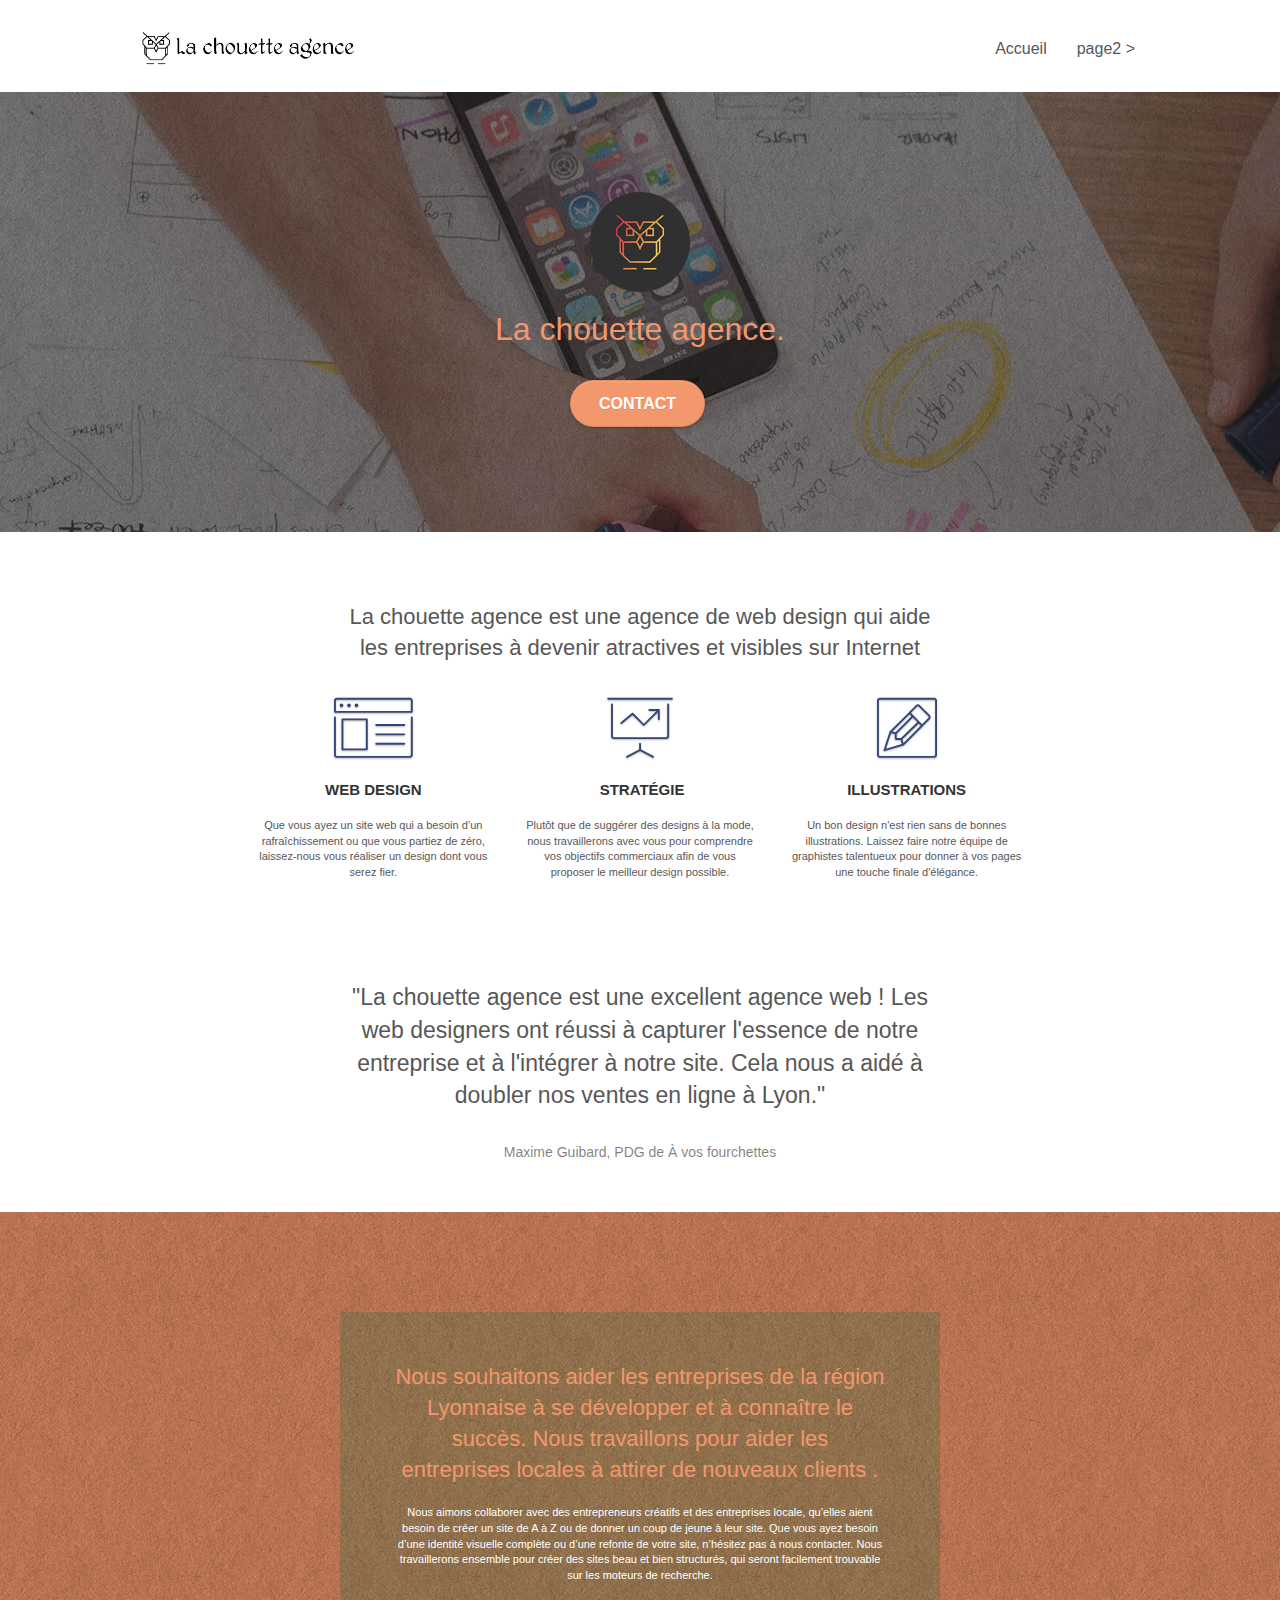
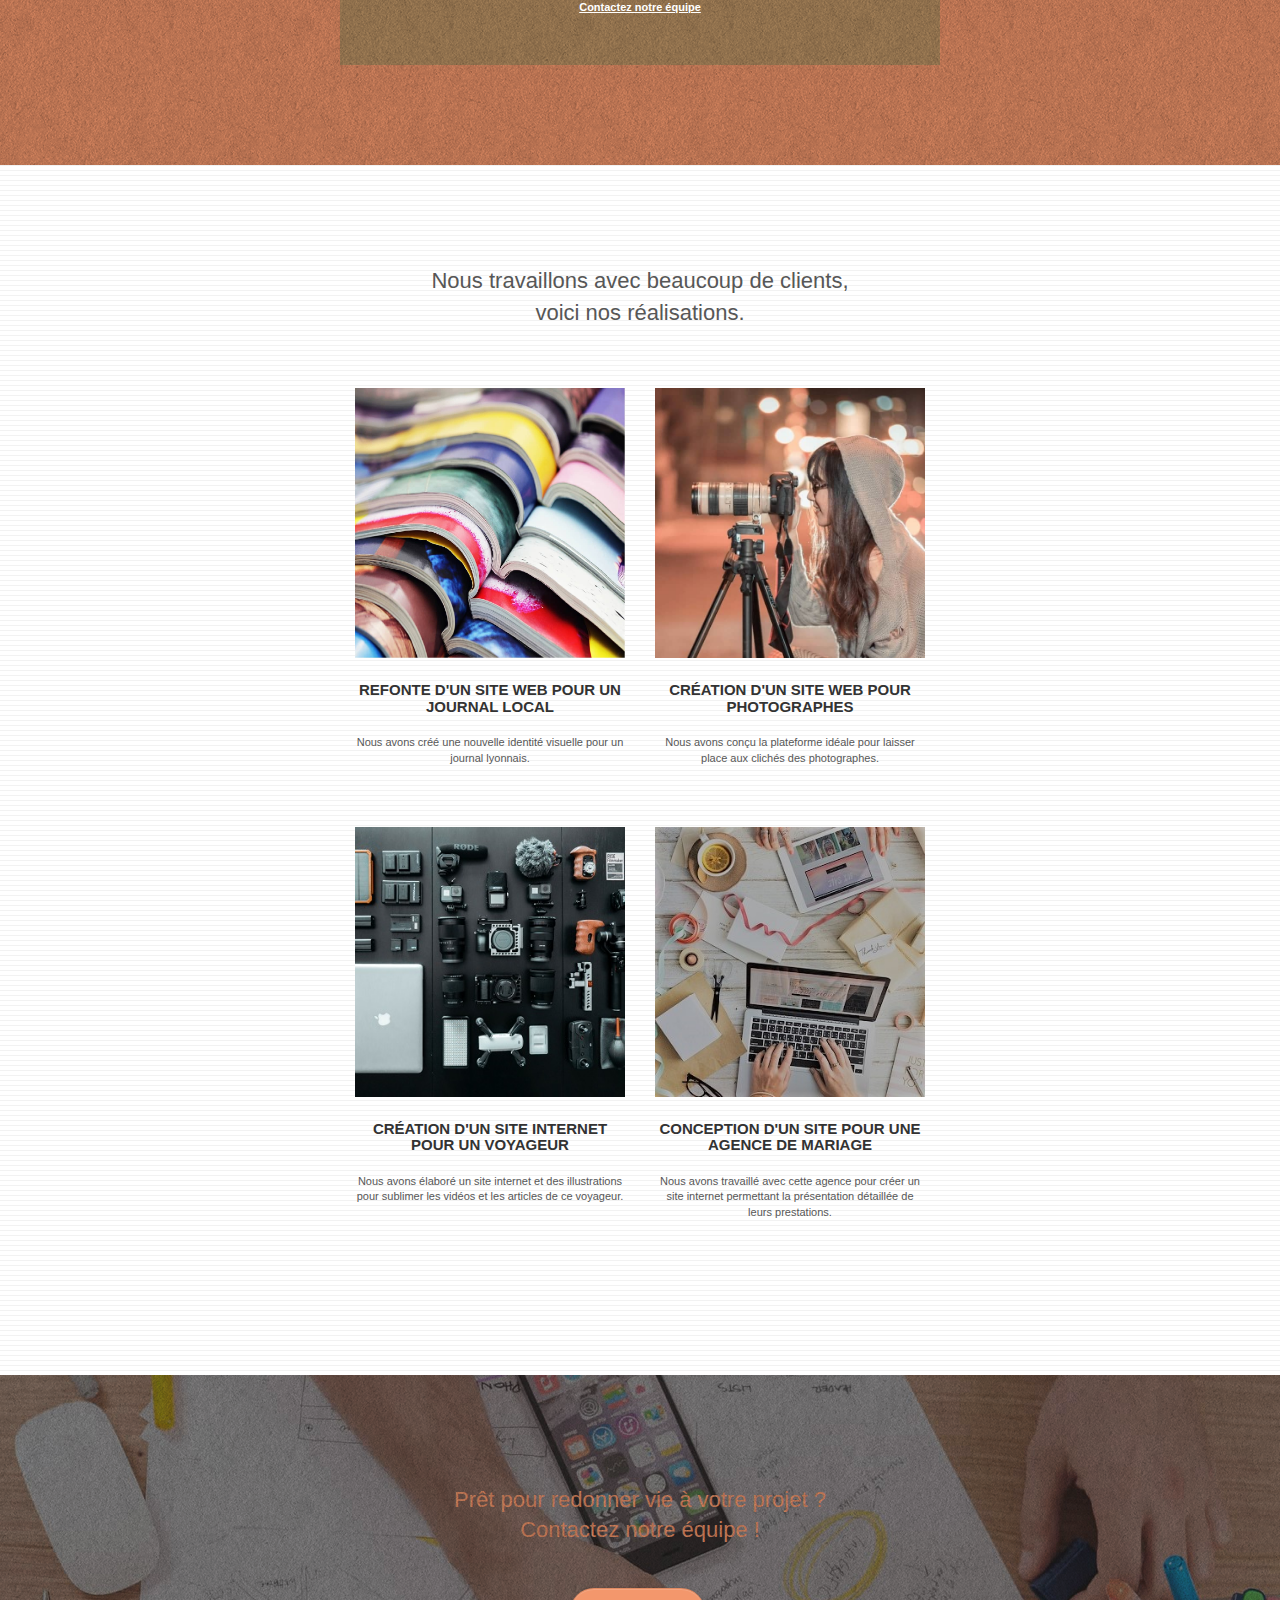
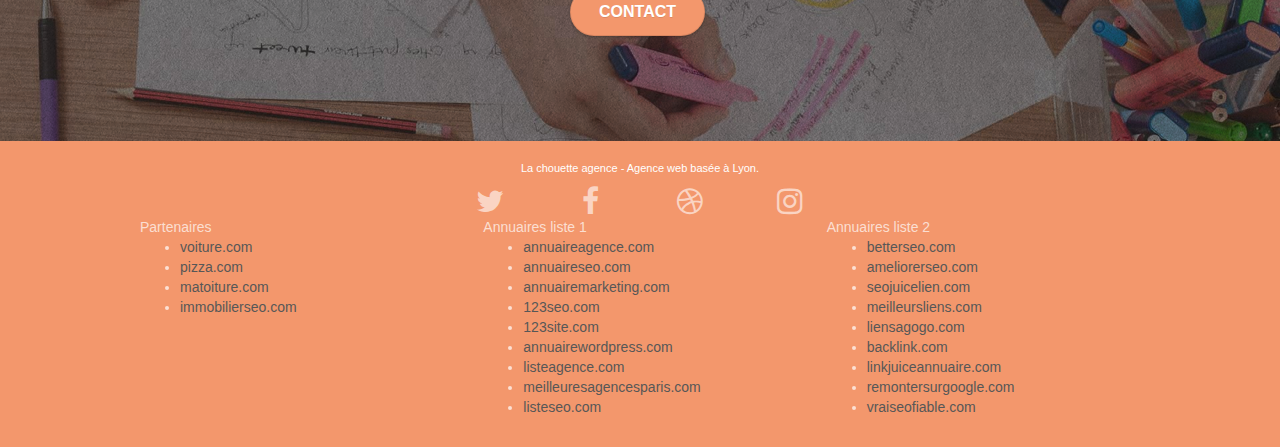
==== commit f9b801ec: "Amélioration du site" ====
--- a/P4_01_code_source/index.html
+++ b/P4_01_code_source/index.html
@@ -1,300 +1 @@
-<!doctype html>
-<html lang="Default">
-<head>
-    <meta charset="utf-8">
-    <meta name="keywords" content="seo, google, site web, site internet, agence design paris, agence design, agence design,agence design,agence design,agence design,agence design,agence design,agence design,agence design">
-    <meta name="description" content="">
-    <meta name="viewport" content="width=device-width, initial-scale=1.0, viewport-fit=cover">
-    <link rel="shortcut icon" type="image/png" href="favicon.jpg">
-    
-	<link rel="stylesheet" type="text/css" href="./css/bootstrap.css">
-	<link rel="stylesheet" type="text/css" href="style.css">
-	<link rel="stylesheet" type="text/css" href="./css/font-awesome.css">
-	<link rel="stylesheet" type="text/css" href="./css/et-line.css">
-	
-    
-	<script src="./js/jquery-2.1.0.js"></script>
-	<script src="./js/bootstrap.js"></script>
-	<script src="./js/blocs.js"></script>
-	<script src="./js/jquery.touchSwipe.js" defer></script>
-	<script src="./js/gmaps.js"></script>
-
-    <title>.</title>
-
-    
-<!-- Analytics -->
- 
-<!-- Analytics END -->
-    
-</head>
-<body>
-<!-- Principal conteneur -->
-<div class="page-container">
-    
-<!-- bloc-0 -->
-<div class="bloc bgc-white l-bloc " id="bloc-0">
-	<div class="container bloc-sm">
-
-		<nav class="navbar row">
-			<div class="navbar-header">
-				<div class="keywords" style="color:#cccccc;font-size:1px;">Agence web à paris, stratégie web, web design, illustrations, design de site web, site web, web, internet, site internet, site</div>
-				<a class="navbar-brand" href="index.html"><img src="img/la-chouette-agence.png" alt="paris web design logo agence web meilleure agence" height="40" /></a>
-				<div class="keywords" style="color:#cccccc;font-size:1px;">Agence web à paris, stratégie web, web design, illustrations, design de site web, site web, web, internet, site internet, site</div>
-				<button id="nav-toggle" type="button" class="ui-navbar-toggle navbar-toggle" data-toggle="collapse" data-target=".navbar-1">
-					<span class="sr-only">Toggle navigation</span><span class="icon-bar"></span><span class="icon-bar"></span><span class="icon-bar"></span>
-				</button>
-			</div>
-			<div class="collapse navbar-collapse navbar-1 special-dropdown-nav">
-				<ul class="site-navigation nav navbar-nav">
-					<li>
-						<a href="index.html">Accueil</a>
-					</li>
-					<li>
-					</li>
-					<li>
-						<a href="page2.html">page2 &gt;</a>
-					</li>
-				</ul>
-			</div>
-		</nav>
-	</div>
-</div>
-<!-- bloc-0 END -->
-
-<!-- bloc-1-presentation -->
-<div class="bloc bgc-dark-slate-blue bg-banniere d-bloc bg-t-edge bloc-bg-texture texture-paper b-parallax" id="bloc-1-hero">
-	<div class="container bloc-lg">
-		<div class="row tight-width-whitespace">
-			<div class="col-sm-12">
-				<img src="img/logo.png" class="center-block image-resize-mode" width="100" alt="La chouette agence, agence web paris, création logo paris" />
-				<h1 class="text-center hero-bloc-text tc-white ">
-					La chouette agence.
-				</h1>
-				<div class="text-center">
-					<a href="page2.html" class="btn btn-lg btn-clean btn-rd cta-hero btn-atomic-tangerine" id="cta-hero">Contact</a>
-				</div>
-			</div>
-		</div>
-	</div>
-</div>
-<!-- bloc-1-presentation END -->
-
-<!-- bloc-2-services -->
-<div class="bloc bgc-white l-bloc" id="bloc-2-services">
-	<div class="container bloc-md">
-		<div class="row">
-			<div class="col-sm-12 text-center">
-				<img alt="agence web, agence web paris, web design paris, stratégie web" src="img/title.png" />
-			</div>
-		</div>
-		<div class="row voffset-lg med-width-whitespace">
-			<div class="col-sm-4">
-				<div class="text-center">
-					<span class="et-icon-browser sm-shadow icon-dark-slate-blue icons icon-lg"></span>
-				</div>
-				<h3 class="mg-md text-center">
-					Web design
-				</h3>
-				<p class="text-center ">
-					Que vous ayez un site web qui a besoin d&rsquo;un rafraîchissement ou que vous partiez de zéro, laissez-nous vous réaliser un design dont vous serez fier.
-				</p>
-			</div>
-			<div class="col-sm-4">
-				<div class="text-center">
-					<span class="et-icon-presentation sm-shadow icon-dark-slate-blue icons icon-lg"></span>
-				</div>
-				<h3 class="mg-md text-center">
-					&nbsp;Stratégie
-				</h3>
-				<p class="text-center ">
-					Plutôt que de suggérer des designs à la mode, nous travaillerons avec vous pour comprendre vos objectifs commerciaux afin de vous proposer le meilleur design possible.<br>
-				</p>
-			</div>
-			<div class="col-sm-4">
-				<div class="text-center">
-					<span class="et-icon-edit sm-shadow icon-dark-slate-blue icons icon-lg"></span>
-				</div>
-				<h3 class="mg-md text-center">
-					Illustrations
-				</h3>
-				<p class="text-center ">
-					Un bon design n'est rien sans de bonnes illustrations. Laissez faire notre équipe de graphistes talentueux pour donner à vos pages une touche finale d'élégance.
-				</p>
-			</div>
-		</div>
-		<div class="row voffset-lg voffset">
-			<div class="col-xs-12 col-md-8 col-md-offset-2 text-center">
-				<img alt="agence web, agence web paris, web design paris, stratégie web" src="img/citation.png" />
-
-			</div>
-		</div>
-	</div>
-</div>
-<!-- bloc-2-services END -->
-
-<!-- bloc-3-what-i-do -->
-<div class="bloc tc-white bgc-atomic-tangerine bg-presentation d-bloc bloc-bg-texture texture-paper b-parallax" id="bloc-3-what-i-do">
-	<div class="container bloc-lg">
-		<div class="row tight-width-whitespace black-background">
-			<div class="col-sm-12">
-				<h2 class="mg-md text-center tc-white">
-					Nous souhaitons aider les entreprises de la région Lyonnaise à se développer et à connaître le succès. Nous travaillons pour aider les entreprises locales à attirer de nouveaux clients .<br>
-				</h2>
-				<p class="text-center white">
-					Nous aimons collaborer avec des entrepreneurs créatifs et des entreprises locale, qu’elles aient besoin de créer un site de A à Z ou de donner un coup de jeune à leur site. Que vous ayez besoin d’une identité visuelle complète ou d’une refonte de votre site, n’hésitez pas à nous contacter. Nous travaillerons ensemble pour créer des sites beau et bien structurés, qui seront facilement trouvable sur les moteurs de recherche. <br><br><a class="ltc-white bold-link" href="page2.html">Contactez notre équipe</a><br>
-				</p>
-			</div>
-		</div>
-	</div>
-</div>
-<!-- bloc-3-what-i-do END -->
-
-<!-- bloc-4-portfolio -->
-<div class="bloc bgc-white bg-lines-h2-bg bg-repeat l-bloc" id="bloc-4-portfolio">
-	<div class="container bloc-lg">
-		<div class="row">
-			<div class="col-sm-12 text-center">
-				<img alt="agence web, agence web paris, web design paris, stratégie web" src="img/title2.png" />
-			</div>
-		</div>
-		<div class="row tight-width-whitespace portfolio-row">
-			<div class="col-sm-6">
-				<a href="#" data-lightbox="img/1.jpg" data-gallery-id="gallery-1" data-caption="Refonte d'un site web pour un journal local" data-frame="snapshot-lb"><img src="img/1.jpg" alt="paris web design logo agence web meilleure agence et refonte site web journal" class="img-responsive portfolio-thumb" /></a>
-				<h3 class="mg-md text-center">
-					Refonte d'un site web pour un journal local
-				</h3>
-				<p class="text-center">
-					Nous avons créé une nouvelle identité visuelle pour un journal lyonnais.
-				</p>
-			</div>
-			<div class="col-sm-6">
-				<a href="#" data-lightbox="img/2.jpg" data-gallery-id="gallery-1" data-caption="Création d'un site web pour photographes" data-frame="snapshot-lb"><img src="img/2.jpg" class="img-responsive portfolio-thumb" alt="paris web design logo agence web meilleure agence, Création d'un site web pour photographes" /></a>
-				<h3 class="mg-md text-center">
-					Création d'un site web pour photographes
-				</h3>
-				<p class="text-center">
-					Nous avons conçu la plateforme idéale pour laisser place aux clichés des photographes.
-				</p>
-			</div>
-		</div>
-		<div class="row tight-width-whitespace portfolio-row">
-			<div class="col-sm-6">
-				<a href="#" data-lightbox="img/3.bmp" data-gallery-id="gallery-1" data-caption="Création d'un site internet pour un voyageur" data-frame="snapshot-lb"><img src="img/3.bmp" class="img-responsive portfolio-thumb" alt="paris web design logo agence web meilleure agence, Création d'un site web pour voyageur"/></a>
-				<h3 class="mg-md text-center">
-					Création d'un site internet pour un voyageur
-				</h3>
-				<p class="text-center">
-					Nous avons élaboré un site internet et des illustrations pour sublimer les vidéos et les articles de ce voyageur.
-				</p>
-			</div>
-			<div class="col-sm-6">
-				<a href="#" data-lightbox="img/4.bmp" data-gallery-id="gallery-1" data-caption="Conception d'un site pour une agence de mariage" data-frame="snapshot-lb"><img src="img/4.bmp" class="img-responsive portfolio-thumb" alt="paris web design logo agence web meilleure agence, Création d'un site web pour agence de mariage" /></a>
-				<h3 class="mg-md text-center">
-					Conception d'un site pour une agence de mariage
-				</h3>
-				<p class="text-center">
-					Nous avons travaillé avec cette agence pour créer un site internet permettant la présentation détaillée de leurs prestations.
-				</p>
-			</div>
-		</div>
-	</div>
-</div>
-<!-- bloc-4-portfolio END -->
-
-<!-- bloc-5-cta -->
-<div class="bloc bgc-dark-slate-blue bg-banniere d-bloc bloc-bg-texture texture-paper" id="bloc-5-cta">
-	<div class="container bloc-lg">
-		<div class="row">
-			<h2 class="mg-md text-center tc-white">
-				Prêt pour redonner vie à votre projet ?<br>Contactez notre équipe !
-			</h2>
-			<div class="col-sm-12 text-center">
-				<a href="page2.html" class="btn btn-atomic-tangerine btn-clean btn-rd btn-lg cta-hero">Contact</a>
-			</div>
-		</div>
-	</div>
-</div>
-<!-- bloc-5-cta END -->
-
-<!-- Footer - bloc-8 -->
-<div class="bloc bgc-atomic-tangerine d-bloc" id="bloc-8">
-	<div class="container bloc-sm">
-		<div class="row">
-			<div class="col-sm-12">
-				<p class="text-center white">
-					La chouette agence - Agence web basée à Lyon.<br>
-				</p>
-				<div class="row row-no-gutters social">
-					<div class="col-sm-3">
-						<div class="text-center">
-							<a class="social" href="index.html"><span class="fa fa-twitter icon-md"></span></a>
-						</div>
-					</div>
-					<div class="col-sm-3">
-						<div class="text-center">
-							<a class="social" href="index.html"><span class="fa fa-facebook icon-md"></span></a>
-						</div>
-					</div>
-					<div class="col-sm-3">
-						<div class="text-center">
-							<a class="social" href="index.html"><span class="fa fa-dribbble icon-md"></span></a>
-						</div>
-					</div>
-					<div class="col-sm-3">
-						<div class="text-center">
-							<a class="social" href="index.html"><span class="fa fa-instagram icon-md"></span></a>
-						</div>
-					</div>
-					<div class="keywords" style="color:#F3976C;">Agence web à paris, stratégie web, web design, illustrations, design de site web, site web, web, internet, site internet, site</div>
-				</div>
-				<div class="row">
-					<div class="col-sm-4">
-						Partenaires
-							<ul>
-								<li><a href="voiture.com">voiture.com</a></li>
-								<li><a href="pizza.com">pizza.com</a></li>
-								<li><a href="matoiture.com">matoiture.com</a></li>
-								<li><a href="immobilierseo.com">immobilierseo.com</a></li>
-							</ul>		
-					</div>
-					<div class="col-sm-4">
-						Annuaires liste 1
-						<ul>
-							<li><a href="annuaireagence.com">annuaireagence.com</a></li>
-							<li><a href="annuaireseo.com">annuaireseo.com</a></li>
-							<li><a href="annuairemarketing.com">annuairemarketing.com</a></li>
-							<li><a href="123seoture.com">123seo.com</a></li>
-							<li><a href="123site.com">123site.com</a></li>
-							<li><a href="annuairewordpress.com">annuairewordpress.com</a></li>
-							<li><a href="listeagence.com">listeagence.com</a></li>
-							<li><a href="meilleuresagencesparis.com">meilleuresagencesparis.com</a></li>
-							<li><a href="listeseo.com">listeseo.com</a></li>
-						</ul>
-					</div>
-					<div class="col-sm-4">
-						Annuaires liste 2
-						<ul>
-							<li><a href="betterseo.com">betterseo.com</a></li>
-							<li><a href="ameliorerseo.com">ameliorerseo.com</a></li>
-							<li><a href="seojuicelien.com">seojuicelien.com</a></li>
-							<li><a href="meilleursliens.com">meilleursliens.com</a></li>
-							<li><a href="liensagogo.com">liensagogo.com</a></li>
-							<li><a href="backlink.com">backlink.com</a></li>
-							<li><a href="linkjuiceannuaire.com">linkjuiceannuaire.com</a></li>
-							<li><a href="remontersurgoogle.com">remontersurgoogle.com</a></li>
-							<li><a href="vraiseofiable.com">vraiseofiable.com</a></li>
-						</ul>
-					</div>
-				</div>
-			</div>
-		</div>
-	</div>
-</div>
-<!-- Footer - bloc-8 END -->
-
-</div>
-<!-- Principal conteneur END -->
-    
-
-</body>
-</html>
+<!doctype html><html lang="fr-FR"><head> <meta charset="utf-8"> <meta name="keywords" content="seo, google, site web, site internet, agence design paris, agence design, agence design,agence design,agence design,agence design,agence design,agence design,agence design,agence design"> <meta name="viewport" content="width=device-width, initial-scale=1.0, viewport-fit=cover"> <link rel="shortcut icon" type="image/png" href="favicon.jpg"> <link rel="stylesheet" type="text/css" href="./css/bootstrap.css"><link rel="stylesheet" type="text/css" href="style.css"><link rel="stylesheet" type="text/css" href="./css/font-awesome.css"><link rel="stylesheet" type="text/css" href="./css/et-line.css"> <script src="./js/jquery-2.1.0.js"></script><script src="./js/bootstrap.js"></script><script src="./js/blocs.js"></script><script src="./js/jquery.touchSwipe.js" defer></script><script src="./js/gmaps.js"></script> <title>La Chouette Agence - Entreprise de web design à Lyon</title><meta name="description" content="La chouette agence est une entreprise de web design basée a Lyon qui aide les entreprises à devenir attractives et visibles sur Internet, les compétences d'UX design, d'ergonomie du web et de design graphique de nos équipes viendront contribuer à la réussite de vos objectifs marketing"/><meta name="google-site-verification" content="sQOd3I3jGGK6XSBvz0NUfon7fpHrRC_AN49pdoT8XXc"/></head><body><div class="page-container"> <div class="bloc bgc-white l-bloc " id="bloc-0"><div class="container bloc-sm"><nav class="navbar row"><div class="navbar-header"><a class="navbar-brand" href="index.html"><img src="img/la-chouette-agence.png" alt="Logo de la chouette agence" height="40"/></a><button id="nav-toggle" type="button" class="ui-navbar-toggle navbar-toggle" data-toggle="collapse" data-target=".navbar-1"><span class="sr-only">Toggle navigation</span><span class="icon-bar"></span><span class="icon-bar"></span><span class="icon-bar"></span></button></div><div class="collapse navbar-collapse navbar-1 special-dropdown-nav"><ul class="site-navigation nav navbar-nav"><li><a href="index.html">Accueil</a></li><li></li><li><a href="page2.html">page2 &gt;</a></li></ul></div></nav></div></div><div class="bloc bgc-dark-slate-blue bg-banniere d-bloc bg-t-edge bloc-bg-texture texture-paper b-parallax" id="bloc-1-hero"><div class="container bloc-lg"><div class="row tight-width-whitespace"><div class="col-sm-12"><img src="img/logo.png" class="center-block image-resize-mode" width="100" alt="Logo alternatif de la chouette agence"/><h1 class="text-center hero-bloc-text tc-white ">La chouette agence.</h1><div class="text-center"><a href="page2.html" class="btn btn-lg btn-clean btn-rd cta-hero btn-atomic-tangerine" id="cta-hero">Contact</a></div></div></div></div></div><div class="bloc bgc-white l-bloc" id="bloc-2-services"><div class="container bloc-md"><div class="row"><div class="col-sm-12 text-center"><h2>La chouette agence est une agence de web design qui aide</br> les entreprises à devenir atractives et visibles sur Internet</h2></div></div><div class="row voffset-lg med-width-whitespace"><div class="col-sm-4"><div class="text-center"><span class="et-icon-browser sm-shadow icon-dark-slate-blue icons icon-lg"></span></div><h3 class="mg-md text-center">Web design</h3><p class="text-center ">Que vous ayez un site web qui a besoin d&rsquo;un rafraîchissement ou que vous partiez de zéro, laissez-nous vous réaliser un design dont vous serez fier.</p></div><div class="col-sm-4"><div class="text-center"><span class="et-icon-presentation sm-shadow icon-dark-slate-blue icons icon-lg"></span></div><h3 class="mg-md text-center">&nbsp;Stratégie</h3><p class="text-center ">Plutôt que de suggérer des designs à la mode, nous travaillerons avec vous pour comprendre vos objectifs commerciaux afin de vous proposer le meilleur design possible.<br></p></div><div class="col-sm-4"><div class="text-center"><span class="et-icon-edit sm-shadow icon-dark-slate-blue icons icon-lg"></span></div><h3 class="mg-md text-center">Illustrations</h3><p class="text-center ">Un bon design n'est rien sans de bonnes illustrations. Laissez faire notre équipe de graphistes talentueux pour donner à vos pages une touche finale d'élégance.</p></div></div><div class="row voffset-lg voffset"><div class="col-xs-12 col-md-8 col-md-offset-2 text-center"><figure><blockquote><p>"La chouette agence est une excellent agence web ! Les web designers ont réussi à capturer l'essence de notre entreprise et à l'intégrer à notre site. Cela nous a aidé à doubler nos ventes en ligne à Lyon."</p></blockquote><figcaption>Maxime Guibard, PDG de À vos fourchettes</figcaption></figure></div></div></div></div><div class="bloc tc-white bgc-atomic-tangerine bg-presentation d-bloc bloc-bg-texture texture-paper b-parallax" id="bloc-3-what-i-do"><div class="container bloc-lg"><div class="row tight-width-whitespace black-background"><div class="col-sm-12"><h2 class="mg-md text-center tc-white">Nous souhaitons aider les entreprises de la région Lyonnaise à se développer et à connaître le succès. Nous travaillons pour aider les entreprises locales à attirer de nouveaux clients .<br></h2><p class="text-center white">Nous aimons collaborer avec des entrepreneurs créatifs et des entreprises locale, qu’elles aient besoin de créer un site de A à Z ou de donner un coup de jeune à leur site. Que vous ayez besoin d’une identité visuelle complète ou d’une refonte de votre site, n’hésitez pas à nous contacter. Nous travaillerons ensemble pour créer des sites beau et bien structurés, qui seront facilement trouvable sur les moteurs de recherche. <br><br><a class="ltc-white bold-link" href="page2.html">Contactez notre équipe</a><br></p></div></div></div></div><div class="bloc bgc-white bg-lines-h2-bg bg-repeat l-bloc" id="bloc-4-portfolio"><div class="container bloc-lg"><div class="row"><div class="col-sm-12 text-center"><p class="catchphrase">Nous travaillons avec beaucoup de clients,</br>voici nos réalisations.</p></div></div><div class="row tight-width-whitespace portfolio-row"><div class="col-sm-6"><a href="#" data-lightbox="img/1.jpg" data-gallery-id="gallery-1" data-caption="Refonte d'un site web pour un journal local" data-frame="snapshot-lb"><img src="img/1.jpg" alt="Magazine empilées" class="img-responsive portfolio-thumb"/></a><h3 class="mg-md text-center">Refonte d'un site web pour un journal local</h3><p class="text-center">Nous avons créé une nouvelle identité visuelle pour un journal lyonnais.</p></div><div class="col-sm-6"><a href="#" data-lightbox="img/2.jpg" data-gallery-id="gallery-1" data-caption="Création d'un site web pour photographes" data-frame="snapshot-lb"><img src="img/2.jpg" class="img-responsive portfolio-thumb" alt="Une photographe"/></a><h3 class="mg-md text-center">Création d'un site web pour photographes</h3><p class="text-center">Nous avons conçu la plateforme idéale pour laisser place aux clichés des photographes.</p></div></div><div class="row tight-width-whitespace portfolio-row"><div class="col-sm-6"><a href="#" data-lightbox="img/3.bmp" data-gallery-id="gallery-1" data-caption="Création d'un site internet pour un voyageur" data-frame="snapshot-lb"><img src="img/3.bmp" class="img-responsive portfolio-thumb" alt="Materiel de photographie"/></a><h3 class="mg-md text-center">Création d'un site internet pour un voyageur</h3><p class="text-center">Nous avons élaboré un site internet et des illustrations pour sublimer les vidéos et les articles de ce voyageur.</p></div><div class="col-sm-6"><a href="#" data-lightbox="img/4.bmp" data-gallery-id="gallery-1" data-caption="Conception d'un site pour une agence de mariage" data-frame="snapshot-lb"><img src="img/4.bmp" class="img-responsive portfolio-thumb" alt="Personnes travaillant a un bureau en desordre"/></a><h3 class="mg-md text-center">Conception d'un site pour une agence de mariage</h3><p class="text-center">Nous avons travaillé avec cette agence pour créer un site internet permettant la présentation détaillée de leurs prestations.</p></div></div></div></div><div class="bloc bgc-dark-slate-blue bg-banniere d-bloc bloc-bg-texture texture-paper" id="bloc-5-cta"><div class="container bloc-lg"><div class="row"><h2 class="mg-md text-center tc-white">Prêt pour redonner vie à votre projet ?<br>Contactez notre équipe !</h2><div class="col-sm-12 text-center"><a href="page2.html" class="btn btn-atomic-tangerine btn-clean btn-rd btn-lg cta-hero">Contact</a></div></div></div></div><div class="bloc bgc-atomic-tangerine d-bloc" id="bloc-8"><div class="container bloc-sm"><div class="row"><div class="col-sm-12"><p class="text-center white">La chouette agence - Agence web basée à Lyon.<br></p><div class="row row-no-gutters social"><div class="col-sm-3"><div class="text-center"><a class="social" href="index.html"><span class="fa fa-twitter icon-md"></span></a></div></div><div class="col-sm-3"><div class="text-center"><a class="social" href="index.html"><span class="fa fa-facebook icon-md"></span></a></div></div><div class="col-sm-3"><div class="text-center"><a class="social" href="index.html"><span class="fa fa-dribbble icon-md"></span></a></div></div><div class="col-sm-3"><div class="text-center"><a class="social" href="index.html"><span class="fa fa-instagram icon-md"></span></a></div></div></div><div class="row"><div class="col-sm-4">Partenaires<ul><li><a href="voiture.com">voiture.com</a></li><li><a href="pizza.com">pizza.com</a></li><li><a href="matoiture.com">matoiture.com</a></li><li><a href="immobilierseo.com">immobilierseo.com</a></li></ul></div><div class="col-sm-4">Annuaires liste 1<ul><li><a href="annuaireagence.com">annuaireagence.com</a></li><li><a href="annuaireseo.com">annuaireseo.com</a></li><li><a href="annuairemarketing.com">annuairemarketing.com</a></li><li><a href="123seoture.com">123seo.com</a></li><li><a href="123site.com">123site.com</a></li><li><a href="annuairewordpress.com">annuairewordpress.com</a></li><li><a href="listeagence.com">listeagence.com</a></li><li><a href="meilleuresagencesparis.com">meilleuresagencesparis.com</a></li><li><a href="listeseo.com">listeseo.com</a></li></ul></div><div class="col-sm-4">Annuaires liste 2<ul><li><a href="betterseo.com">betterseo.com</a></li><li><a href="ameliorerseo.com">ameliorerseo.com</a></li><li><a href="seojuicelien.com">seojuicelien.com</a></li><li><a href="meilleursliens.com">meilleursliens.com</a></li><li><a href="liensagogo.com">liensagogo.com</a></li><li><a href="backlink.com">backlink.com</a></li><li><a href="linkjuiceannuaire.com">linkjuiceannuaire.com</a></li><li><a href="remontersurgoogle.com">remontersurgoogle.com</a></li><li><a href="vraiseofiable.com">vraiseofiable.com</a></li></ul></div></div></div></div></div></div></div></body></html>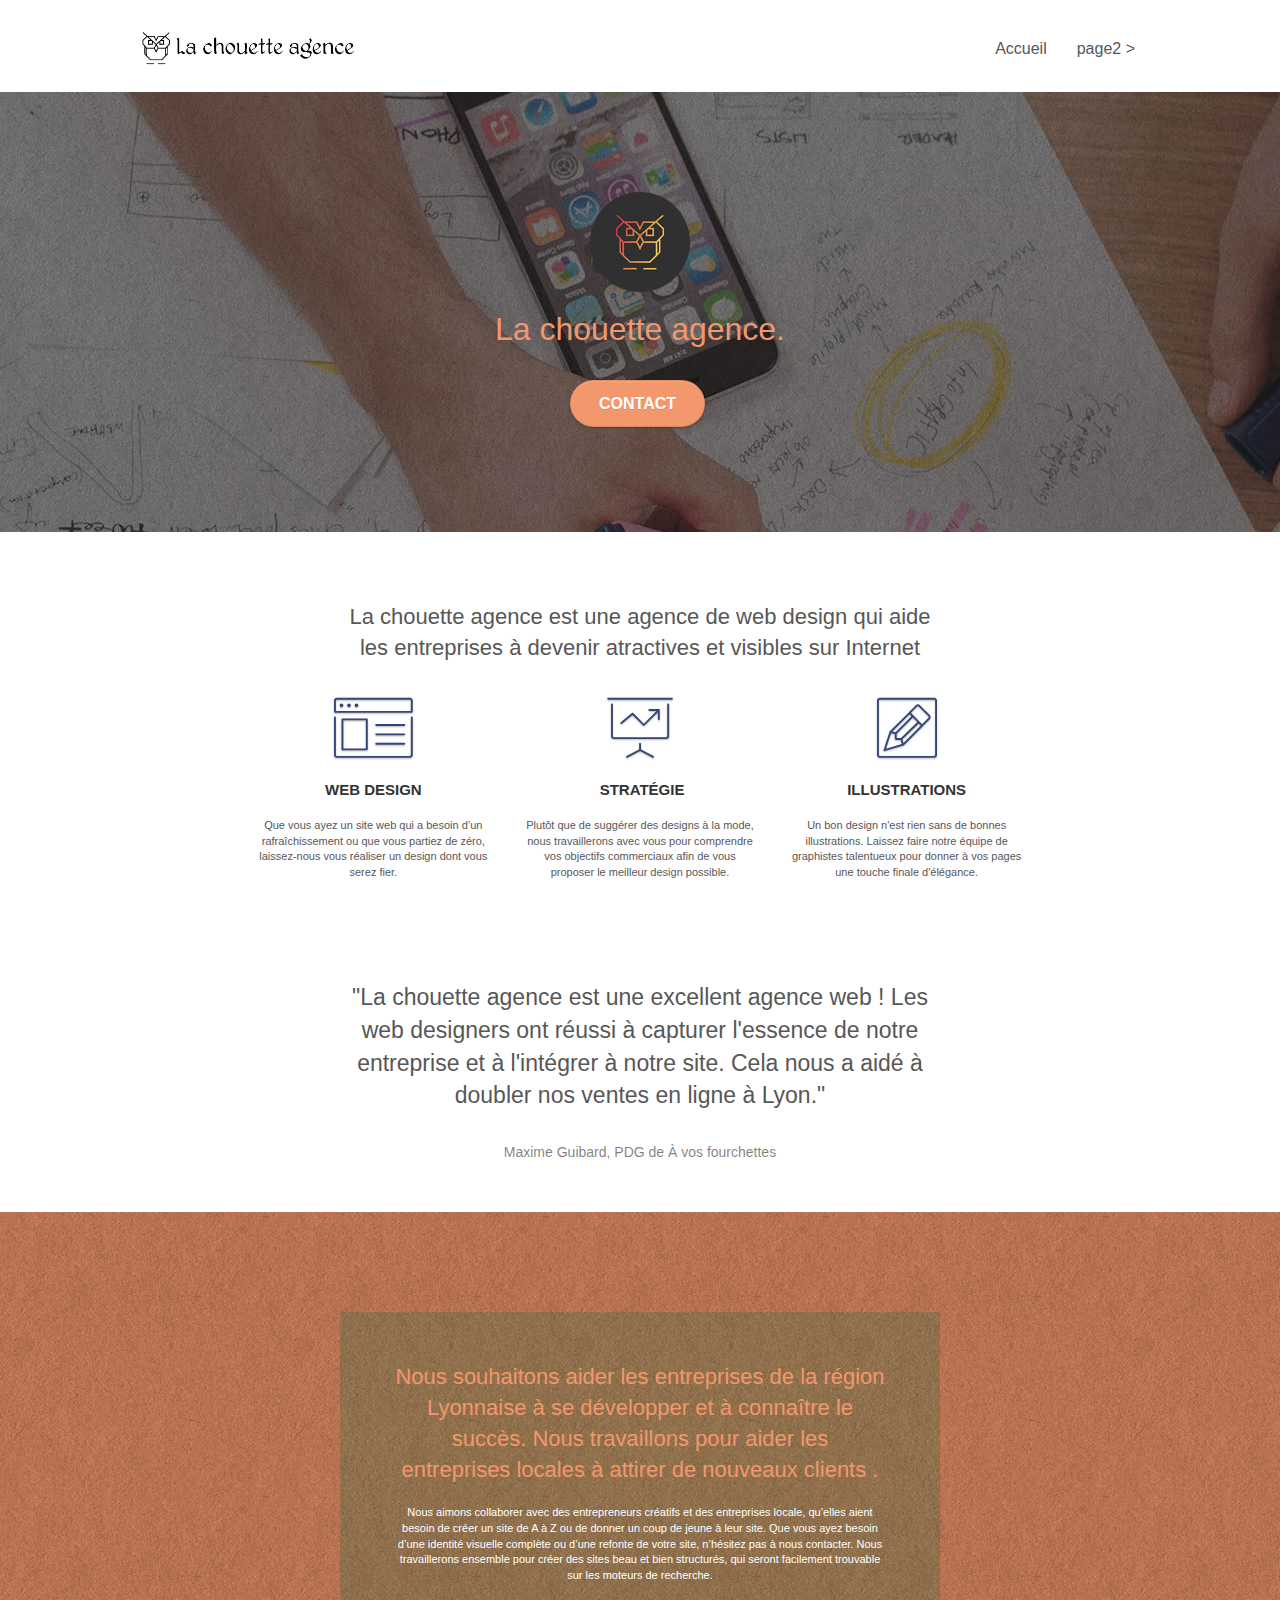
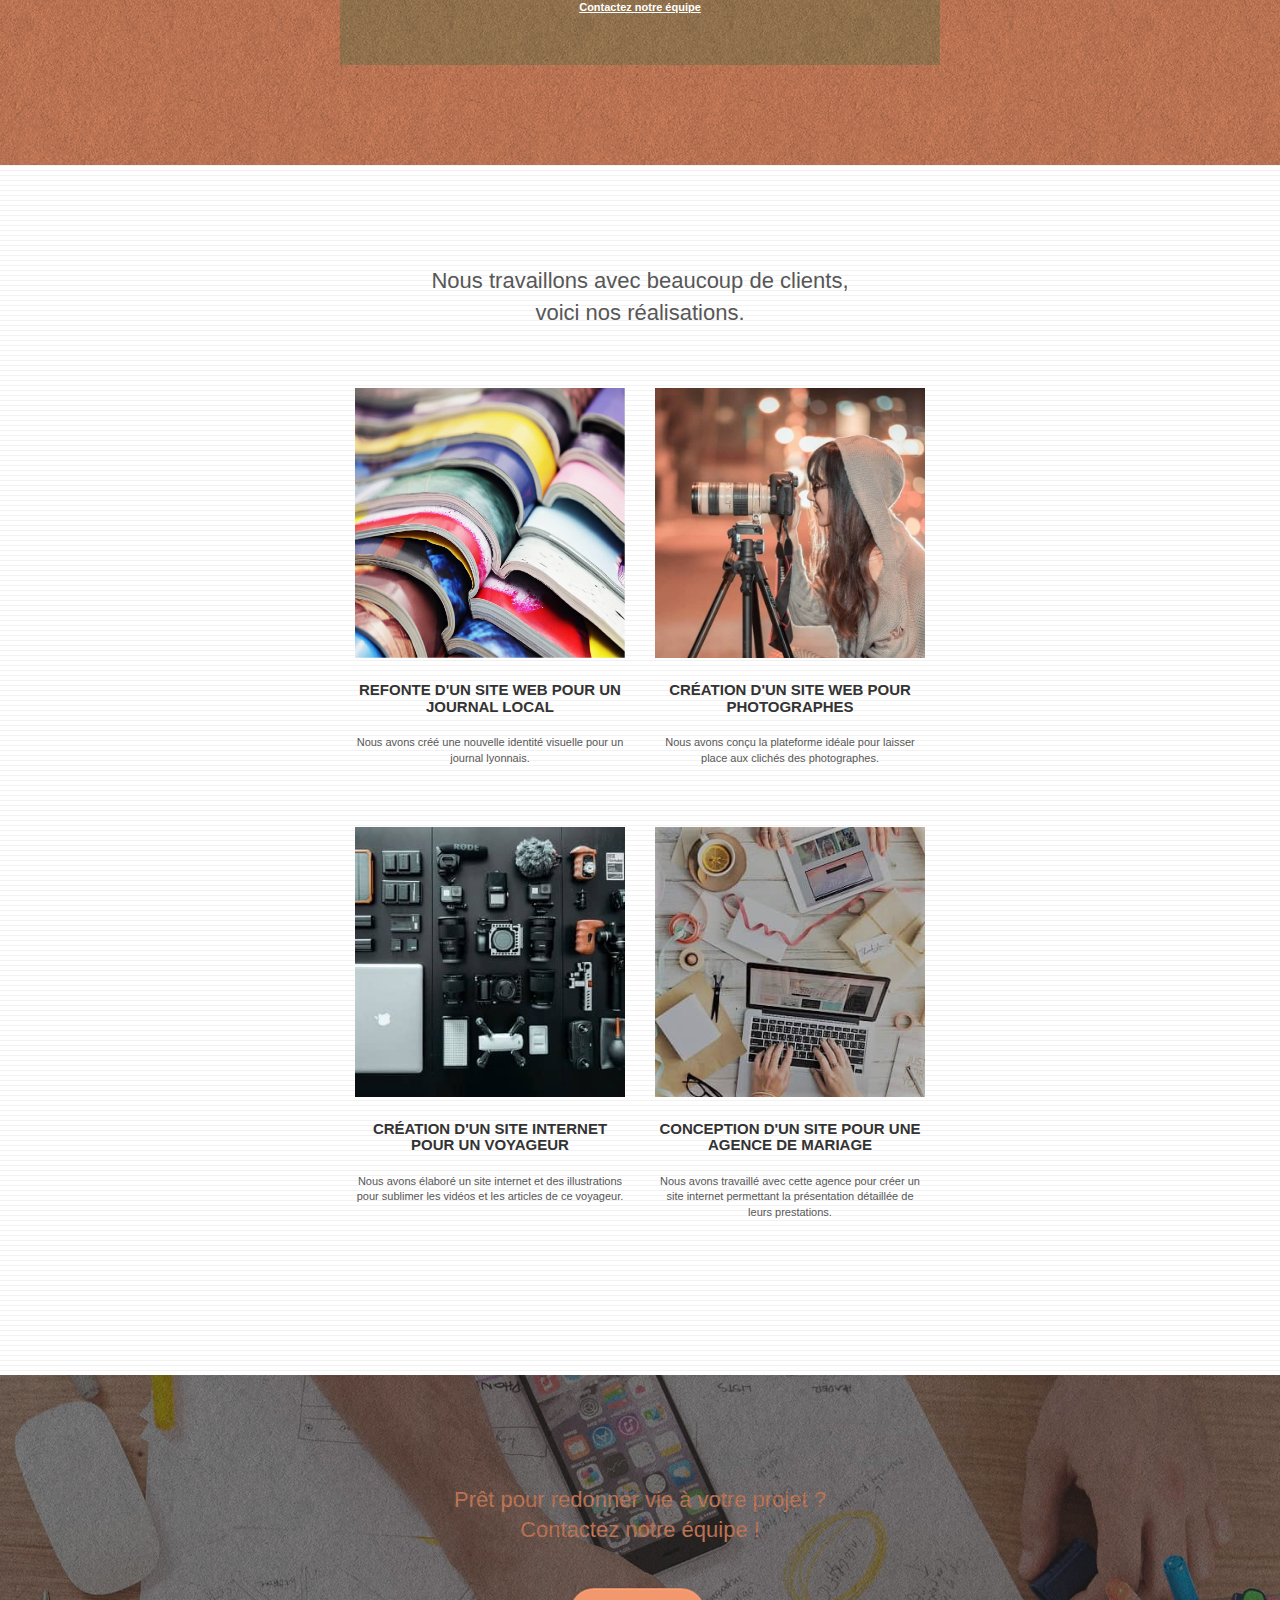
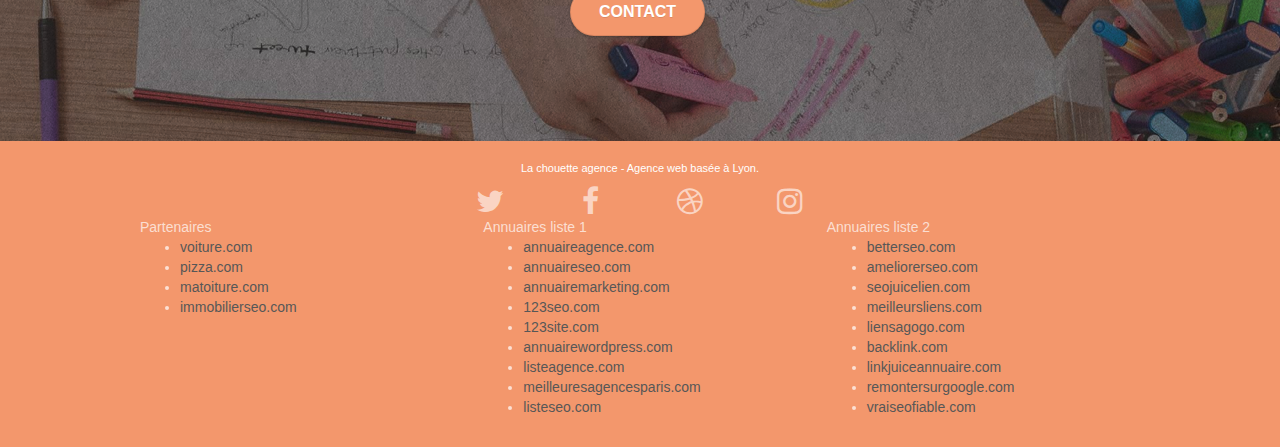
==== commit 4e534337: "Final" ====
--- a/P4_01_code_source/index.html
+++ b/P4_01_code_source/index.html
@@ -1 +1 @@
-<!doctype html><html lang="fr-FR"><head> <meta charset="utf-8"> <meta name="keywords" content="seo, google, site web, site internet, agence design paris, agence design, agence design,agence design,agence design,agence design,agence design,agence design,agence design,agence design"> <meta name="viewport" content="width=device-width, initial-scale=1.0, viewport-fit=cover"> <link rel="shortcut icon" type="image/png" href="favicon.jpg"> <link rel="stylesheet" type="text/css" href="./css/bootstrap.css"><link rel="stylesheet" type="text/css" href="style.css"><link rel="stylesheet" type="text/css" href="./css/font-awesome.css"><link rel="stylesheet" type="text/css" href="./css/et-line.css"> <script src="./js/jquery-2.1.0.js"></script><script src="./js/bootstrap.js"></script><script src="./js/blocs.js"></script><script src="./js/jquery.touchSwipe.js" defer></script><script src="./js/gmaps.js"></script> <title>La Chouette Agence - Entreprise de web design à Lyon</title><meta name="description" content="La chouette agence est une entreprise de web design basée a Lyon qui aide les entreprises à devenir attractives et visibles sur Internet, les compétences d'UX design, d'ergonomie du web et de design graphique de nos équipes viendront contribuer à la réussite de vos objectifs marketing"/><meta name="google-site-verification" content="sQOd3I3jGGK6XSBvz0NUfon7fpHrRC_AN49pdoT8XXc"/></head><body><div class="page-container"> <div class="bloc bgc-white l-bloc " id="bloc-0"><div class="container bloc-sm"><nav class="navbar row"><div class="navbar-header"><a class="navbar-brand" href="index.html"><img src="img/la-chouette-agence.png" alt="Logo de la chouette agence" height="40"/></a><button id="nav-toggle" type="button" class="ui-navbar-toggle navbar-toggle" data-toggle="collapse" data-target=".navbar-1"><span class="sr-only">Toggle navigation</span><span class="icon-bar"></span><span class="icon-bar"></span><span class="icon-bar"></span></button></div><div class="collapse navbar-collapse navbar-1 special-dropdown-nav"><ul class="site-navigation nav navbar-nav"><li><a href="index.html">Accueil</a></li><li></li><li><a href="page2.html">page2 &gt;</a></li></ul></div></nav></div></div><div class="bloc bgc-dark-slate-blue bg-banniere d-bloc bg-t-edge bloc-bg-texture texture-paper b-parallax" id="bloc-1-hero"><div class="container bloc-lg"><div class="row tight-width-whitespace"><div class="col-sm-12"><img src="img/logo.png" class="center-block image-resize-mode" width="100" alt="Logo alternatif de la chouette agence"/><h1 class="text-center hero-bloc-text tc-white ">La chouette agence.</h1><div class="text-center"><a href="page2.html" class="btn btn-lg btn-clean btn-rd cta-hero btn-atomic-tangerine" id="cta-hero">Contact</a></div></div></div></div></div><div class="bloc bgc-white l-bloc" id="bloc-2-services"><div class="container bloc-md"><div class="row"><div class="col-sm-12 text-center"><h2>La chouette agence est une agence de web design qui aide</br> les entreprises à devenir atractives et visibles sur Internet</h2></div></div><div class="row voffset-lg med-width-whitespace"><div class="col-sm-4"><div class="text-center"><span class="et-icon-browser sm-shadow icon-dark-slate-blue icons icon-lg"></span></div><h3 class="mg-md text-center">Web design</h3><p class="text-center ">Que vous ayez un site web qui a besoin d&rsquo;un rafraîchissement ou que vous partiez de zéro, laissez-nous vous réaliser un design dont vous serez fier.</p></div><div class="col-sm-4"><div class="text-center"><span class="et-icon-presentation sm-shadow icon-dark-slate-blue icons icon-lg"></span></div><h3 class="mg-md text-center">&nbsp;Stratégie</h3><p class="text-center ">Plutôt que de suggérer des designs à la mode, nous travaillerons avec vous pour comprendre vos objectifs commerciaux afin de vous proposer le meilleur design possible.<br></p></div><div class="col-sm-4"><div class="text-center"><span class="et-icon-edit sm-shadow icon-dark-slate-blue icons icon-lg"></span></div><h3 class="mg-md text-center">Illustrations</h3><p class="text-center ">Un bon design n'est rien sans de bonnes illustrations. Laissez faire notre équipe de graphistes talentueux pour donner à vos pages une touche finale d'élégance.</p></div></div><div class="row voffset-lg voffset"><div class="col-xs-12 col-md-8 col-md-offset-2 text-center"><figure><blockquote><p>"La chouette agence est une excellent agence web ! Les web designers ont réussi à capturer l'essence de notre entreprise et à l'intégrer à notre site. Cela nous a aidé à doubler nos ventes en ligne à Lyon."</p></blockquote><figcaption>Maxime Guibard, PDG de À vos fourchettes</figcaption></figure></div></div></div></div><div class="bloc tc-white bgc-atomic-tangerine bg-presentation d-bloc bloc-bg-texture texture-paper b-parallax" id="bloc-3-what-i-do"><div class="container bloc-lg"><div class="row tight-width-whitespace black-background"><div class="col-sm-12"><h2 class="mg-md text-center tc-white">Nous souhaitons aider les entreprises de la région Lyonnaise à se développer et à connaître le succès. Nous travaillons pour aider les entreprises locales à attirer de nouveaux clients .<br></h2><p class="text-center white">Nous aimons collaborer avec des entrepreneurs créatifs et des entreprises locale, qu’elles aient besoin de créer un site de A à Z ou de donner un coup de jeune à leur site. Que vous ayez besoin d’une identité visuelle complète ou d’une refonte de votre site, n’hésitez pas à nous contacter. Nous travaillerons ensemble pour créer des sites beau et bien structurés, qui seront facilement trouvable sur les moteurs de recherche. <br><br><a class="ltc-white bold-link" href="page2.html">Contactez notre équipe</a><br></p></div></div></div></div><div class="bloc bgc-white bg-lines-h2-bg bg-repeat l-bloc" id="bloc-4-portfolio"><div class="container bloc-lg"><div class="row"><div class="col-sm-12 text-center"><p class="catchphrase">Nous travaillons avec beaucoup de clients,</br>voici nos réalisations.</p></div></div><div class="row tight-width-whitespace portfolio-row"><div class="col-sm-6"><a href="#" data-lightbox="img/1.jpg" data-gallery-id="gallery-1" data-caption="Refonte d'un site web pour un journal local" data-frame="snapshot-lb"><img src="img/1.jpg" alt="Magazine empilées" class="img-responsive portfolio-thumb"/></a><h3 class="mg-md text-center">Refonte d'un site web pour un journal local</h3><p class="text-center">Nous avons créé une nouvelle identité visuelle pour un journal lyonnais.</p></div><div class="col-sm-6"><a href="#" data-lightbox="img/2.jpg" data-gallery-id="gallery-1" data-caption="Création d'un site web pour photographes" data-frame="snapshot-lb"><img src="img/2.jpg" class="img-responsive portfolio-thumb" alt="Une photographe"/></a><h3 class="mg-md text-center">Création d'un site web pour photographes</h3><p class="text-center">Nous avons conçu la plateforme idéale pour laisser place aux clichés des photographes.</p></div></div><div class="row tight-width-whitespace portfolio-row"><div class="col-sm-6"><a href="#" data-lightbox="img/3.bmp" data-gallery-id="gallery-1" data-caption="Création d'un site internet pour un voyageur" data-frame="snapshot-lb"><img src="img/3.bmp" class="img-responsive portfolio-thumb" alt="Materiel de photographie"/></a><h3 class="mg-md text-center">Création d'un site internet pour un voyageur</h3><p class="text-center">Nous avons élaboré un site internet et des illustrations pour sublimer les vidéos et les articles de ce voyageur.</p></div><div class="col-sm-6"><a href="#" data-lightbox="img/4.bmp" data-gallery-id="gallery-1" data-caption="Conception d'un site pour une agence de mariage" data-frame="snapshot-lb"><img src="img/4.bmp" class="img-responsive portfolio-thumb" alt="Personnes travaillant a un bureau en desordre"/></a><h3 class="mg-md text-center">Conception d'un site pour une agence de mariage</h3><p class="text-center">Nous avons travaillé avec cette agence pour créer un site internet permettant la présentation détaillée de leurs prestations.</p></div></div></div></div><div class="bloc bgc-dark-slate-blue bg-banniere d-bloc bloc-bg-texture texture-paper" id="bloc-5-cta"><div class="container bloc-lg"><div class="row"><h2 class="mg-md text-center tc-white">Prêt pour redonner vie à votre projet ?<br>Contactez notre équipe !</h2><div class="col-sm-12 text-center"><a href="page2.html" class="btn btn-atomic-tangerine btn-clean btn-rd btn-lg cta-hero">Contact</a></div></div></div></div><div class="bloc bgc-atomic-tangerine d-bloc" id="bloc-8"><div class="container bloc-sm"><div class="row"><div class="col-sm-12"><p class="text-center white">La chouette agence - Agence web basée à Lyon.<br></p><div class="row row-no-gutters social"><div class="col-sm-3"><div class="text-center"><a class="social" href="index.html"><span class="fa fa-twitter icon-md"></span></a></div></div><div class="col-sm-3"><div class="text-center"><a class="social" href="index.html"><span class="fa fa-facebook icon-md"></span></a></div></div><div class="col-sm-3"><div class="text-center"><a class="social" href="index.html"><span class="fa fa-dribbble icon-md"></span></a></div></div><div class="col-sm-3"><div class="text-center"><a class="social" href="index.html"><span class="fa fa-instagram icon-md"></span></a></div></div></div><div class="row"><div class="col-sm-4">Partenaires<ul><li><a href="voiture.com">voiture.com</a></li><li><a href="pizza.com">pizza.com</a></li><li><a href="matoiture.com">matoiture.com</a></li><li><a href="immobilierseo.com">immobilierseo.com</a></li></ul></div><div class="col-sm-4">Annuaires liste 1<ul><li><a href="annuaireagence.com">annuaireagence.com</a></li><li><a href="annuaireseo.com">annuaireseo.com</a></li><li><a href="annuairemarketing.com">annuairemarketing.com</a></li><li><a href="123seoture.com">123seo.com</a></li><li><a href="123site.com">123site.com</a></li><li><a href="annuairewordpress.com">annuairewordpress.com</a></li><li><a href="listeagence.com">listeagence.com</a></li><li><a href="meilleuresagencesparis.com">meilleuresagencesparis.com</a></li><li><a href="listeseo.com">listeseo.com</a></li></ul></div><div class="col-sm-4">Annuaires liste 2<ul><li><a href="betterseo.com">betterseo.com</a></li><li><a href="ameliorerseo.com">ameliorerseo.com</a></li><li><a href="seojuicelien.com">seojuicelien.com</a></li><li><a href="meilleursliens.com">meilleursliens.com</a></li><li><a href="liensagogo.com">liensagogo.com</a></li><li><a href="backlink.com">backlink.com</a></li><li><a href="linkjuiceannuaire.com">linkjuiceannuaire.com</a></li><li><a href="remontersurgoogle.com">remontersurgoogle.com</a></li><li><a href="vraiseofiable.com">vraiseofiable.com</a></li></ul></div></div></div></div></div></div></div></body></html>+<!doctype html><html lang="fr-FR"><head> <meta charset="utf-8"> <meta name="keywords" content="seo, google, site web, site internet, agence design paris, agence design, agence design,agence design,agence design,agence design,agence design,agence design,agence design,agence design"> <meta name="viewport" content="width=device-width, initial-scale=1.0, viewport-fit=cover"> <link rel="shortcut icon" type="image/png" href="favicon.jpg"> <link rel="stylesheet" type="text/css" href="./css/bootstrap.css"><link rel="stylesheet" type="text/css" href="style.css"><link rel="stylesheet" type="text/css" href="./css/font-awesome.css"><link rel="stylesheet" type="text/css" href="./css/et-line.css"> <script src="./js/jquery-2.1.0.min.js"></script><script src="./js/bootstrap.min.js"></script><script src="./js/blocs.min.js"></script><script src="./js/jquery.touchSwipe.min.js" defer></script><script src="./js/gmaps.min.js"></script> <title>La Chouette Agence - Entreprise de web design à Lyon</title><meta name="description" content="La chouette agence est une entreprise de web design basée a Lyon qui aide les entreprises à devenir attractives et visibles sur Internet, les compétences d'UX design, d'ergonomie du web et de design graphique de nos équipes viendront contribuer à la réussite de vos objectifs marketing"/><meta name="google-site-verification" content="sQOd3I3jGGK6XSBvz0NUfon7fpHrRC_AN49pdoT8XXc"/></head><body><div class="page-container"> <div class="bloc bgc-white l-bloc " id="bloc-0"><div class="container bloc-sm"><nav class="navbar row"><div class="navbar-header"><a class="navbar-brand" href="index.html"><img src="img/la-chouette-agence.png" alt="Logo de la chouette agence" height="40"/></a><button id="nav-toggle" type="button" class="ui-navbar-toggle navbar-toggle" data-toggle="collapse" data-target=".navbar-1"><span class="sr-only">Toggle navigation</span><span class="icon-bar"></span><span class="icon-bar"></span><span class="icon-bar"></span></button></div><div class="collapse navbar-collapse navbar-1 special-dropdown-nav"><ul class="site-navigation nav navbar-nav"><li><a href="index.html">Accueil</a></li><li></li><li><a href="page2.html">page2 &gt;</a></li></ul></div></nav></div></div><div class="bloc bgc-dark-slate-blue bg-banniere d-bloc bg-t-edge bloc-bg-texture texture-paper b-parallax" id="bloc-1-hero"><div class="container bloc-lg"><div class="row tight-width-whitespace"><div class="col-sm-12"><img src="img/logo.png" class="center-block image-resize-mode" width="100" alt="Logo alternatif de la chouette agence"/><h1 class="text-center hero-bloc-text tc-white ">La chouette agence.</h1><div class="text-center"><a href="page2.html" class="btn btn-lg btn-clean btn-rd cta-hero btn-atomic-tangerine" id="cta-hero">Contact</a></div></div></div></div></div><div class="bloc bgc-white l-bloc" id="bloc-2-services"><div class="container bloc-md"><div class="row"><div class="col-sm-12 text-center"><h2>La chouette agence est une agence de web design qui aide<br> les entreprises à devenir atractives et visibles sur Internet</h2></div></div><div class="row voffset-lg med-width-whitespace"><div class="col-sm-4"><div class="text-center"><span class="et-icon-browser sm-shadow icon-dark-slate-blue icons icon-lg"></span></div><h3 class="mg-md text-center">Web design</h3><p class="text-center ">Que vous ayez un site web qui a besoin d&rsquo;un rafraîchissement ou que vous partiez de zéro, laissez-nous vous réaliser un design dont vous serez fier.</p></div><div class="col-sm-4"><div class="text-center"><span class="et-icon-presentation sm-shadow icon-dark-slate-blue icons icon-lg"></span></div><h3 class="mg-md text-center">&nbsp;Stratégie</h3><p class="text-center ">Plutôt que de suggérer des designs à la mode, nous travaillerons avec vous pour comprendre vos objectifs commerciaux afin de vous proposer le meilleur design possible.<br></p></div><div class="col-sm-4"><div class="text-center"><span class="et-icon-edit sm-shadow icon-dark-slate-blue icons icon-lg"></span></div><h3 class="mg-md text-center">Illustrations</h3><p class="text-center ">Un bon design n'est rien sans de bonnes illustrations. Laissez faire notre équipe de graphistes talentueux pour donner à vos pages une touche finale d'élégance.</p></div></div><div class="row voffset-lg voffset"><div class="col-xs-12 col-md-8 col-md-offset-2 text-center"><figure><blockquote><p>"La chouette agence est une excellent agence web ! Les web designers ont réussi à capturer l'essence de notre entreprise et à l'intégrer à notre site. Cela nous a aidé à doubler nos ventes en ligne à Lyon."</p></blockquote><figcaption>Maxime Guibard, PDG de À vos fourchettes</figcaption></figure></div></div></div></div><div class="bloc tc-white bgc-atomic-tangerine bg-presentation d-bloc bloc-bg-texture texture-paper b-parallax" id="bloc-3-what-i-do"><div class="container bloc-lg"><div class="row tight-width-whitespace black-background"><div class="col-sm-12"><h2 class="mg-md text-center tc-white">Nous souhaitons aider les entreprises de la région Lyonnaise à se développer et à connaître le succès. Nous travaillons pour aider les entreprises locales à attirer de nouveaux clients .<br></h2><p class="text-center white">Nous aimons collaborer avec des entrepreneurs créatifs et des entreprises locale, qu’elles aient besoin de créer un site de A à Z ou de donner un coup de jeune à leur site. Que vous ayez besoin d’une identité visuelle complète ou d’une refonte de votre site, n’hésitez pas à nous contacter. Nous travaillerons ensemble pour créer des sites beau et bien structurés, qui seront facilement trouvable sur les moteurs de recherche. <br><br><a class="ltc-white bold-link" href="page2.html">Contactez notre équipe</a><br></p></div></div></div></div><div class="bloc bgc-white bg-lines-h2-bg bg-repeat l-bloc" id="bloc-4-portfolio"><div class="container bloc-lg"><div class="row"><div class="col-sm-12 text-center"><p class="catchphrase">Nous travaillons avec beaucoup de clients,<br>voici nos réalisations.</p></div></div><div class="row tight-width-whitespace portfolio-row"><div class="col-sm-6"><a href="#" data-lightbox="img/1.jpg" data-gallery-id="gallery-1" data-caption="Refonte d'un site web pour un journal local" data-frame="snapshot-lb"><img src="img/1.jpg" alt="Magazine empilées" class="img-responsive portfolio-thumb"/></a><h3 class="mg-md text-center">Refonte d'un site web pour un journal local</h3><p class="text-center">Nous avons créé une nouvelle identité visuelle pour un journal lyonnais.</p></div><div class="col-sm-6"><a href="#" data-lightbox="img/2.jpg" data-gallery-id="gallery-1" data-caption="Création d'un site web pour photographes" data-frame="snapshot-lb"><img src="img/2.jpg" class="img-responsive portfolio-thumb" alt="Une photographe"/></a><h3 class="mg-md text-center">Création d'un site web pour photographes</h3><p class="text-center">Nous avons conçu la plateforme idéale pour laisser place aux clichés des photographes.</p></div></div><div class="row tight-width-whitespace portfolio-row"><div class="col-sm-6"><a href="#" data-lightbox="img/3.jpg" data-gallery-id="gallery-1" data-caption="Création d'un site internet pour un voyageur" data-frame="snapshot-lb"><img src="img/3.jpg" class="img-responsive portfolio-thumb" alt="Materiel de photographie"/></a><h3 class="mg-md text-center">Création d'un site internet pour un voyageur</h3><p class="text-center">Nous avons élaboré un site internet et des illustrations pour sublimer les vidéos et les articles de ce voyageur.</p></div><div class="col-sm-6"><a href="#" data-lightbox="img/4.jpg" data-gallery-id="gallery-1" data-caption="Conception d'un site pour une agence de mariage" data-frame="snapshot-lb"><img src="img/4.jpg" class="img-responsive portfolio-thumb" alt="Personnes travaillant a un bureau en desordre"/></a><h3 class="mg-md text-center">Conception d'un site pour une agence de mariage</h3><p class="text-center">Nous avons travaillé avec cette agence pour créer un site internet permettant la présentation détaillée de leurs prestations.</p></div></div></div></div><div class="bloc bgc-dark-slate-blue bg-banniere d-bloc bloc-bg-texture texture-paper" id="bloc-5-cta"><div class="container bloc-lg"><div class="row"><h2 class="mg-md text-center tc-white">Prêt pour redonner vie à votre projet ?<br>Contactez notre équipe !</h2><div class="col-sm-12 text-center"><a href="page2.html" class="btn btn-atomic-tangerine btn-clean btn-rd btn-lg cta-hero">Contact</a></div></div></div></div><div class="bloc bgc-atomic-tangerine d-bloc" id="bloc-8"><div class="container bloc-sm"><div class="row"><div class="col-sm-12"><p class="text-center white">La chouette agence - Agence web basée à Lyon.<br></p><div class="row row-no-gutters social"><div class="col-sm-3"><div class="text-center"><a class="social" href="index.html"><span class="fa fa-twitter icon-md"></span></a></div></div><div class="col-sm-3"><div class="text-center"><a class="social" href="index.html"><span class="fa fa-facebook icon-md"></span></a></div></div><div class="col-sm-3"><div class="text-center"><a class="social" href="index.html"><span class="fa fa-dribbble icon-md"></span></a></div></div><div class="col-sm-3"><div class="text-center"><a class="social" href="index.html"><span class="fa fa-instagram icon-md"></span></a></div></div></div><div class="row"><div class="col-sm-4">Partenaires<ul><li><a href="voiture.com">voiture.com</a></li><li><a href="pizza.com">pizza.com</a></li><li><a href="matoiture.com">matoiture.com</a></li><li><a href="immobilierseo.com">immobilierseo.com</a></li></ul></div><div class="col-sm-4">Annuaires liste 1<ul><li><a href="annuaireagence.com">annuaireagence.com</a></li><li><a href="annuaireseo.com">annuaireseo.com</a></li><li><a href="annuairemarketing.com">annuairemarketing.com</a></li><li><a href="123seoture.com">123seo.com</a></li><li><a href="123site.com">123site.com</a></li><li><a href="annuairewordpress.com">annuairewordpress.com</a></li><li><a href="listeagence.com">listeagence.com</a></li><li><a href="meilleuresagencesparis.com">meilleuresagencesparis.com</a></li><li><a href="listeseo.com">listeseo.com</a></li></ul></div><div class="col-sm-4">Annuaires liste 2<ul><li><a href="betterseo.com">betterseo.com</a></li><li><a href="ameliorerseo.com">ameliorerseo.com</a></li><li><a href="seojuicelien.com">seojuicelien.com</a></li><li><a href="meilleursliens.com">meilleursliens.com</a></li><li><a href="liensagogo.com">liensagogo.com</a></li><li><a href="backlink.com">backlink.com</a></li><li><a href="linkjuiceannuaire.com">linkjuiceannuaire.com</a></li><li><a href="remontersurgoogle.com">remontersurgoogle.com</a></li><li><a href="vraiseofiable.com">vraiseofiable.com</a></li></ul></div></div></div></div></div></div></div></body></html>--- a/P4_01_code_source/style.css
+++ b/P4_01_code_source/style.css
@@ -1 +1 @@
-body{margin:0;padding:0;background:#fff;overflow-x:hidden;-webkit-font-smoothing:antialiased;-moz-osx-font-smoothing:grayscale}a,button{transition:all .3s ease-in-out;outline:0!important}a:hover{text-decoration:none;cursor:pointer}#page-loading-blocs-notifaction{position:fixed;top:0;bottom:0;width:100%;z-index:100000;background:#fff url(img/pageload-spinner.gif) no-repeat center center}.bloc{width:100%;clear:both;background:50% 50% no-repeat;padding:0 50px;-webkit-background-size:cover;-moz-background-size:cover;-o-background-size:cover;background-size:cover;position:relative}.bloc .container{padding-left:0;padding-right:0}.bloc-lg{padding:100px 50px}.bloc-md{padding:50px}.bloc-sm{padding:20px 50px}.bg-b-edge,.bg-bl-edge,.bg-br-edge,.bg-center,.bg-l-edge,.bg-r-edge,.bg-repeat,.bg-t-edge,.bg-tl-edge,.bg-tr-edge{-webkit-background-size:auto!important;-moz-background-size:auto!important;-o-background-size:auto!important;background-size:auto!important}.bg-repeat{background:repeat}.bg-t-edge{background:top no-repeat}.bloc-bg-texture::before{content:"";background-size:2px 2px;position:absolute;top:0;bottom:0;left:0;right:0}.texture-paper::before{background:url(img/texture-paper.png);background-size:280px 280px}.b-parallax{background-attachment:fixed}.d-bloc{color:rgba(255,255,255,.7)}.d-bloc button:hover{color:rgba(255,255,255,.9)}.d-bloc .icon-round,.d-bloc .icon-rounded,.d-bloc .icon-semi-rounded-a,.d-bloc .icon-semi-rounded-b,.d-bloc .icon-square{border-color:rgba(255,255,255,.9)}.d-bloc .divider-h span{border-color:rgba(255,255,255,.2)}.d-bloc .a-btn,.d-bloc .navbar a,.d-bloc .navbar-brand,.d-bloc a .icon-lg,.d-bloc a .icon-md,.d-bloc a .icon-sm,.d-bloc a .icon-xl,.d-bloc h1 a,.d-bloc h2 a,.d-bloc h3 a,.d-bloc h4 a,.d-bloc h5 a,.d-bloc h6 a,.d-bloc p a{color:rgba(255,255,255,.6)}.d-bloc .a-btn:hover,.d-bloc .navbar a:hover,.d-bloc .navbar-brand:hover,.d-bloc a:hover .icon-lg,.d-bloc a:hover .icon-md,.d-bloc a:hover .icon-sm,.d-bloc a:hover .icon-xl,.d-bloc h1 a:hover,.d-bloc h2 a:hover,.d-bloc h3 a:hover,.d-bloc h4 a:hover,.d-bloc h5 a:hover,.d-bloc h6 a:hover,.d-bloc p a:hover{color:#fff}.d-bloc .navbar-toggle .icon-bar{background:#fff}.d-bloc .btn-wire,.d-bloc .btn-wire:hover{color:#fff;border-color:#fff}.d-bloc .panel{color:rgba(0,0,0,.5)}.d-bloc .panel button:hover{color:rgba(0,0,0,.7)}.d-bloc .panel icon{border-color:rgba(0,0,0,.7)}.d-bloc .panel .divider-h span{border-color:rgba(0,0,0,.1)}.d-bloc .panel .a-btn{color:rgba(0,0,0,.6)}.d-bloc .panel .a-btn:hover{color:#000}.d-bloc .panel .btn-wire,.d-bloc .panel .btn-wire:hover{color:rgba(0,0,0,.7);border-color:rgba(0,0,0,.3)}.d-bloc .panel,.l-bloc{color:rgba(0,0,0,.5)}.d-bloc .panel button:hover,.l-bloc button:hover{color:rgba(0,0,0,.7)}.l-bloc .icon-round,.l-bloc .icon-rounded,.l-bloc .icon-semi-rounded-a,.l-bloc .icon-semi-rounded-b,.l-bloc .icon-square{border-color:rgba(0,0,0,.7)}.d-bloc .panel .divider-h span,.l-bloc .divider-h span{border-color:rgba(0,0,0,.1)}.d-bloc .panel .a-btn,.l-bloc .a-btn,.l-bloc .navbar a,.l-bloc .navbar-brand,.l-bloc a .icon-lg,.l-bloc a .icon-md,.l-bloc a .icon-sm,.l-bloc a .icon-xl,.l-bloc h1 a,.l-bloc h2 a,.l-bloc h3 a,.l-bloc h4 a,.l-bloc h5 a,.l-bloc h6 a,.l-bloc p a{color:rgba(0,0,0,.6)}.d-bloc .panel .a-btn:hover,.l-bloc .a-btn:hover,.l-bloc .navbar a:hover,.l-bloc .navbar-brand:hover,.l-bloc a:hover .icon-lg,.l-bloc a:hover .icon-md,.l-bloc a:hover .icon-sm,.l-bloc a:hover .icon-xl,.l-bloc h1 a:hover,.l-bloc h2 a:hover,.l-bloc h3 a:hover,.l-bloc h4 a:hover,.l-bloc h5 a:hover,.l-bloc h6 a:hover,.l-bloc p a:hover{color:#000}.l-bloc .navbar-toggle .icon-bar{color:rgba(0,0,0,.6)}.d-bloc .panel .btn-wire,.d-bloc .panel .btn-wire:hover,.l-bloc .btn-wire,.l-bloc .btn-wire:hover{color:rgba(0,0,0,.7);border-color:rgba(0,0,0,.3)}.voffset{margin-top:30px}.voffset-lg{margin-top:80px}.row-no-gutters{margin-right:0;margin-left:0}.row.row-no-gutters>[class*=" col-"],.row.row-no-gutters>[class^=col-]{padding-right:0;padding-left:0}#bloc-1-hero h1{font-size:32px}.navbar{margin-bottom:0;z-index:1}.navbar-brand{height:auto;padding:3px 15px;font-size:25px;font-weight:400;font-weight:600;line-height:44px}.navbar-brand img{max-height:200px;margin:0 5px 0 0;display:inline}.navbar-brand img[src$=svg]{min-width:100px}.nav-center .navbar-brand img{margin:0}.navbar .nav{padding-top:2px;margin-right:-16px;float:right;z-index:1}.nav>li{float:left;margin-top:4px;font-size:16px}.navbar-nav .open .dropdown-menu>li>a{text-align:inherit}.nav>li a:focus,.nav>li a:hover{background:0 0}.navbar-toggle{margin:10px 10px 0 0;border:0}.navbar-toggle:hover{background:0 0!important}.navbar-toggle .icon-bar{background-color:rgba(0,0,0,.5);width:26px}.nav-invert .navbar .nav{float:left}.nav-invert .navbar-brand,.nav-invert .navbar-header{float:right;position:relative;z-index:2}@media (min-width:768px){.site-navigation{position:absolute;top:50%;right:20px;transform:translate(0,-50%);-webkit-transform:translateY(-50%)}.nav>li .dropdown-menu a,.nav>li .dropdown-menu a:hover{color:#484848}.nav-invert .site-navigation{left:0;right:0}.nav-center{text-align:center}.nav-center .navbar-header{width:100%}.nav-center .nav>li,.nav-center .navbar-brand,.nav-center .navbar-header{float:none;display:inline-block}.nav-center .site-navigation{position:relative;width:100%;right:0;margin-right:0;margin-top:20px}.nav-center.mini-nav .navbar-toggle{float:none;margin:10px auto 0}}.nav>li>.dropdown a{background:0 0!important;display:block;padding:14px 15px}nav .caret{margin:0 5px}.dropdown-menu .dropdown-menu{top:-8px;left:100%}.dropdown-menu .dropmenu-flow-right{top:100%;left:0;margin-left:-1px;border-top-left-radius:0;border-top-right-radius:0}.dropdown-menu .dropdown span{border:4px solid #000;border-top-color:transparent;border-right-color:transparent;border-bottom-color:transparent;margin:6px -5px 0 0!important;float:right}.mg-md{margin-top:10px;margin-bottom:20px}.mg-lg{margin-top:10px;margin-bottom:40px}.btn{margin:0 5px 5px 0}.btn.pull-right{margin:0 0 5px 5px}.btn-d,.btn-d:focus,.btn-d:hover{color:#fff;background:rgba(0,0,0,.3)}button{outline:0!important}.btn-rd{border-radius:40px}.btn-clean{border:1px solid rgba(0,0,0,.08);border-bottom-color:rgba(0,0,0,.1);text-shadow:0 1px 0 rgba(0,0,1,.1);box-shadow:0 1px 3px rgba(0,0,1,.25),inset 0 1px 0 0 rgba(255,255,255,.15)}.icon-md{font-size:30px!important}.icon-lg{font-size:60px!important}.sm-shadow{text-shadow:0 1px 2px rgba(0,0,0,.3)}.panel-sq,.panel-sq .panel-footer,.panel-sq .panel-heading{border-radius:0}.panel-rd{border-radius:30px}.panel-rd .panel-heading{border-radius:29px 29px 0 0}.panel-rd .panel-footer{border-radius:0 0 29px 29px}.form-control{border-color:rgba(0,0,0,.1);box-shadow:none}.scrollToTop{width:40px;height:40px;position:fixed;bottom:20px;right:20px;opacity:0;z-index:500;transition:all .3s ease-in-out}.scrollToTop span{margin-top:6px}.showScrollTop{font-size:14px;opacity:1}a[data-lightbox]{position:relative;display:block;text-align:center}a[data-lightbox]:hover::before{content:"+";font-family:HelveticaNeue-Light,"Helvetica Neue Light","Helvetica Neue",Helvetica,Arial;font-size:32px;width:50px;height:50px;margin-left:-25px;border-radius:50%;background:rgba(0,0,0,.6);color:#fff;font-weight:100;z-index:1;position:absolute;top:50%;transform:translateY(-50%);-webkit-transform:translateY(-50%)}a[data-lightbox]:hover img{opacity:.6;-webkit-animation-fill-mode:none;animation-fill-mode:none}#lightbox-modal{display:flex;align-items:center}#lightbox-modal .modal-dialog{width:90%;max-width:900px;margin:0 auto 0}#lightbox-modal .modal-dialog img{max-height:90vh;margin:0 auto}.lightbox-caption{padding:20px;color:#fff;background:rgba(0,0,0,.5);position:absolute;left:15px;right:15px;bottom:5px}.close-lightbox{color:#fff;font-size:30px;position:absolute;top:20px;right:20px;z-index:20;background:rgba(0,0,0,.5);border:none;line-height:30px;padding:0 9px 5px;opacity:.3}.close-lightbox:hover,.next-lightbox:hover,.prev-lightbox:hover{opacity:1;color:#fff}.next-lightbox,.prev-lightbox{font-size:20px;color:rgba(255,255,255,.9);background:rgba(0,0,0,.5);transition:all .2s ease-in-out;position:absolute;top:45%;z-index:1;opacity:.4}.next-lightbox{padding:6px 8px 1px 13px;right:25px}.prev-lightbox{padding:6px 13px 1px 10px;left:25px}.snapshot-lb .modal-body{padding-bottom:45px}.snapshot-lb .lightbox-caption{padding:0;color:rgba(0,0,0,.5);background:0 0}.btn,a,h1,h2,h3,h4,h5,h6,label,p{font-family:helvetica;font-weight:400;color:#575757!important}.container{max-width:1000px}.hero-bloc-text{font-size:38px}.hero-bloc-text-sub{font-size:36px}.statement-bloc-text{line-height:26px;font-style:italic;font-size:20px;text-align:center;font-weight:lighter;max-width:520px;margin:auto auto auto auto}p{font-size:11px}.tight-width-whitespace{max-width:600px;margin:auto auto auto auto}.h1{font-size:20px;font-family:"Open Sans"}.cta-hero{margin-top:22px;color:#fff!important;text-transform:uppercase;padding:12px 28px 12px 28px;font-size:16px;font-weight:700}.social{max-width:400px;margin:auto auto auto auto}h2{font-size:22px;line-height:1.4em}h3{font-size:15px;text-transform:uppercase;font-weight:700;color:#333!important}.med-width-whitespace{max-width:800px;margin:auto auto auto auto;box-shadow:0 0 0 #000}h1{color:#333!important}h4{color:#333!important}.icons{margin-bottom:14px;margin-top:24px}.white{color:#fff!important}.portfolio-thumb{margin-bottom:24px}.portfolio-row{margin-bottom:44px;margin-top:50px}.avatar{box-shadow:0 4px 9px rgba(0,0,0,.3)}.black-background{background-color:rgba(165,147,99,.7);padding:40px 40px 40px 40px}.bold-link{font-weight:900;text-decoration:underline!important}.bgc-white{background-color:#fff}.bgc-dark-slate-blue{background-color:#364577}.bgc-atomic-tangerine{background-color:#f3976c}.tc-white{color:#f3976c!important}.btn-atomic-tangerine{background:#f3976c;color:#fff!important}.btn-atomic-tangerine:hover{background:#c27956!important;color:#fff!important}.ltc-white{color:#fff!important}.ltc-white:hover{color:#ccc!important}.ltc-atomic-tangerine{color:#f3976c!important}.ltc-atomic-tangerine:hover{color:#c27956!important}.icon-dark-slate-blue{color:#364577!important;border-color:#364577!important}.bg-dots-bg{background-image:url(img/dots-bg.png)}.bg-lines-h2-bg{background-image:url(img/lines-h2-bg.png)}.bg-banniere{background-image:url(img/la-chouette-agence-banniere.jpg)}.bg-presentation{background-image:url(img/image-de-presentation.bmp)}@media (max-width:1024px){.bloc{padding-left:20px;padding-right:20px}.bloc-tile-2.full-width-bloc .container,.bloc-tile-3.full-width-bloc .container,.bloc-tile-4.full-width-bloc .container,.bloc.full-width-bloc{padding-left:0;padding-right:0}}@media (max-width:992px) and (min-width:768px){.navbar .nav{max-width:80%}.nav-center.navbar .nav{max-width:100%}}@media only screen and (min-device-width:768px) and (max-device-width:1024px) and (orientation:landscape){.b-parallax{background-attachment:scroll}}@media only screen and (min-device-width:1024px) and (max-device-width:1366px) and (-webkit-min-device-pixel-ratio:1.5){.b-parallax{background-attachment:scroll}}@media (max-width:991px){.container{width:100%}.b-parallax{background-attachment:scroll}#hero-bloc,.page-container{overflow-x:hidden;position:relative}.bloc{padding-left:constant(safe-area-inset-left);padding-right:constant(safe-area-inset-right)}.bloc-group,.bloc-group .bloc{display:block;width:100%}.bloc-fill-screen .fill-bloc-bottom-edge,.bloc-fill-screen .fill-bloc-top-edge{padding:0 20px;padding-left:constant(safe-area-inset-left);padding-right:constant(safe-area-inset-right)}}@media (max-width:767px){.page-container{overflow-x:hidden;position:relative}#disqus_thread,h1,h2,h3,h4,h5,h6,p{padding-left:10px!important;padding-right:10px!important}.b-parallax{background-attachment:scroll}.navbar .nav{padding-top:0;border-top:1px solid rgba(0,0,0,.2);float:none!important}.navbar.row{margin-left:0;margin-right:0}.site-navigation{position:inherit;transform:none;-webkit-transform:none;-ms-transform:none}.nav>li{margin-top:0;border-bottom:1px solid rgba(0,0,0,.1);background:rgba(0,0,0,.05);text-align:left;padding-left:15px;width:100%}.nav>li:hover{background:rgba(0,0,0,.08)}.dropdown .dropdown a .caret{float:none;margin:5px 0 0 10px!important;border:4px solid #000;border-bottom-color:transparent;border-right-color:transparent;border-left-color:transparent}#hero-bloc .navbar .nav{background:rgba(0,0,0,.8)}#hero-bloc .navbar .nav a{color:rgba(255,255,255,.6)}.hero{padding:50px 0}.hero-nav{left:-1px;right:-1px}.navbar-collapse{padding:0;overflow-x:hidden;-webkit-box-shadow:none;box-shadow:none}.navbar-brand img{max-height:40px;width:auto}.nav-invert .navbar-header{float:none;width:100%}.nav-invert .navbar-toggle{float:left;margin-left:10px}.bloc{padding-left:0;padding-right:0}.bloc-lg,.bloc-xl,.bloc-xxl{padding:40px 0}.bloc-md,.bloc-sm{padding-left:0;padding-right:0}.bloc-fill-screen .fill-bloc-bottom-edge,.bloc-fill-screen .fill-bloc-top-edge,.bloc-tile-2 .container,.bloc-tile-3 .container,.bloc-tile-4 .container{padding-left:0;padding-right:0}.a-block{padding:0 10px}.btn-dwn{display:none}.voffset{margin-top:5px}.voffset-md{margin-top:20px}.voffset-lg{margin-top:30px}form{padding:5px}.close-lightbox{display:inline-block}.blocsapp-device-iphone5{background-size:216px 425px;padding-top:60px;width:216px;height:425px}.blocsapp-device-iphone5 img{width:180px;height:320px}}@media (max-width:400px){.bloc{padding-left:0;padding-right:0}}@media (max-width:767px){.bloc-mob-center-text{text-align:center}}blockquote{border-left:0}blockquote p{font-size:23px}.catchphrase{font-size:22px}+body{margin:0;padding:0;background:#fff;overflow-x:hidden;-webkit-font-smoothing:antialiased;-moz-osx-font-smoothing:grayscale}a,button{transition:all .3s ease-in-out;outline:0!important}a:hover{text-decoration:none;cursor:pointer}#page-loading-blocs-notifaction{position:fixed;top:0;bottom:0;width:100%;z-index:100000;background:#fff url(img/pageload-spinner.gif) no-repeat center center}.bloc{width:100%;clear:both;background:50% 50% no-repeat;padding:0 50px;-webkit-background-size:cover;-moz-background-size:cover;-o-background-size:cover;background-size:cover;position:relative}.bloc .container{padding-left:0;padding-right:0}.bloc-lg{padding:100px 50px}.bloc-md{padding:50px}.bloc-sm{padding:20px 50px}.bg-b-edge,.bg-bl-edge,.bg-br-edge,.bg-center,.bg-l-edge,.bg-r-edge,.bg-repeat,.bg-t-edge,.bg-tl-edge,.bg-tr-edge{-webkit-background-size:auto!important;-moz-background-size:auto!important;-o-background-size:auto!important;background-size:auto!important}.bg-repeat{background:repeat}.bg-t-edge{background:top no-repeat}.bloc-bg-texture::before{content:"";background-size:2px 2px;position:absolute;top:0;bottom:0;left:0;right:0}.texture-paper::before{background:url(img/texture-paper.png);background-size:280px 280px}.b-parallax{background-attachment:fixed}.d-bloc{color:rgba(255,255,255,.7)}.d-bloc button:hover{color:rgba(255,255,255,.9)}.d-bloc .icon-round,.d-bloc .icon-rounded,.d-bloc .icon-semi-rounded-a,.d-bloc .icon-semi-rounded-b,.d-bloc .icon-square{border-color:rgba(255,255,255,.9)}.d-bloc .divider-h span{border-color:rgba(255,255,255,.2)}.d-bloc .a-btn,.d-bloc .navbar a,.d-bloc .navbar-brand,.d-bloc a .icon-lg,.d-bloc a .icon-md,.d-bloc a .icon-sm,.d-bloc a .icon-xl,.d-bloc h1 a,.d-bloc h2 a,.d-bloc h3 a,.d-bloc h4 a,.d-bloc h5 a,.d-bloc h6 a,.d-bloc p a{color:rgba(255,255,255,.6)}.d-bloc .a-btn:hover,.d-bloc .navbar a:hover,.d-bloc .navbar-brand:hover,.d-bloc a:hover .icon-lg,.d-bloc a:hover .icon-md,.d-bloc a:hover .icon-sm,.d-bloc a:hover .icon-xl,.d-bloc h1 a:hover,.d-bloc h2 a:hover,.d-bloc h3 a:hover,.d-bloc h4 a:hover,.d-bloc h5 a:hover,.d-bloc h6 a:hover,.d-bloc p a:hover{color:#fff}.d-bloc .navbar-toggle .icon-bar{background:#fff}.d-bloc .btn-wire,.d-bloc .btn-wire:hover{color:#fff;border-color:#fff}.d-bloc .panel{color:rgba(0,0,0,.5)}.d-bloc .panel button:hover{color:rgba(0,0,0,.7)}.d-bloc .panel icon{border-color:rgba(0,0,0,.7)}.d-bloc .panel .divider-h span{border-color:rgba(0,0,0,.1)}.d-bloc .panel .a-btn{color:rgba(0,0,0,.6)}.d-bloc .panel .a-btn:hover{color:#000}.d-bloc .panel .btn-wire,.d-bloc .panel .btn-wire:hover{color:rgba(0,0,0,.7);border-color:rgba(0,0,0,.3)}.d-bloc .panel,.l-bloc{color:rgba(0,0,0,.5)}.d-bloc .panel button:hover,.l-bloc button:hover{color:rgba(0,0,0,.7)}.l-bloc .icon-round,.l-bloc .icon-rounded,.l-bloc .icon-semi-rounded-a,.l-bloc .icon-semi-rounded-b,.l-bloc .icon-square{border-color:rgba(0,0,0,.7)}.d-bloc .panel .divider-h span,.l-bloc .divider-h span{border-color:rgba(0,0,0,.1)}.d-bloc .panel .a-btn,.l-bloc .a-btn,.l-bloc .navbar a,.l-bloc .navbar-brand,.l-bloc a .icon-lg,.l-bloc a .icon-md,.l-bloc a .icon-sm,.l-bloc a .icon-xl,.l-bloc h1 a,.l-bloc h2 a,.l-bloc h3 a,.l-bloc h4 a,.l-bloc h5 a,.l-bloc h6 a,.l-bloc p a{color:rgba(0,0,0,.6)}.d-bloc .panel .a-btn:hover,.l-bloc .a-btn:hover,.l-bloc .navbar a:hover,.l-bloc .navbar-brand:hover,.l-bloc a:hover .icon-lg,.l-bloc a:hover .icon-md,.l-bloc a:hover .icon-sm,.l-bloc a:hover .icon-xl,.l-bloc h1 a:hover,.l-bloc h2 a:hover,.l-bloc h3 a:hover,.l-bloc h4 a:hover,.l-bloc h5 a:hover,.l-bloc h6 a:hover,.l-bloc p a:hover{color:#000}.l-bloc .navbar-toggle .icon-bar{color:rgba(0,0,0,.6)}.d-bloc .panel .btn-wire,.d-bloc .panel .btn-wire:hover,.l-bloc .btn-wire,.l-bloc .btn-wire:hover{color:rgba(0,0,0,.7);border-color:rgba(0,0,0,.3)}.voffset{margin-top:30px}.voffset-lg{margin-top:80px}.row-no-gutters{margin-right:0;margin-left:0}.row.row-no-gutters>[class*=" col-"],.row.row-no-gutters>[class^=col-]{padding-right:0;padding-left:0}#bloc-1-hero h1{font-size:32px}.navbar{margin-bottom:0;z-index:1}.navbar-brand{height:auto;padding:3px 15px;font-size:25px;font-weight:400;font-weight:600;line-height:44px}.navbar-brand img{max-height:200px;margin:0 5px 0 0;display:inline}.navbar-brand img[src$=svg]{min-width:100px}.nav-center .navbar-brand img{margin:0}.navbar .nav{padding-top:2px;margin-right:-16px;float:right;z-index:1}.nav>li{float:left;margin-top:4px;font-size:16px}.navbar-nav .open .dropdown-menu>li>a{text-align:inherit}.nav>li a:focus,.nav>li a:hover{background:0 0}.navbar-toggle{margin:10px 10px 0 0;border:0}.navbar-toggle:hover{background:0 0!important}.navbar-toggle .icon-bar{background-color:rgba(0,0,0,.5);width:26px}.nav-invert .navbar .nav{float:left}.nav-invert .navbar-brand,.nav-invert .navbar-header{float:right;position:relative;z-index:2}@media (min-width:768px){.site-navigation{position:absolute;top:50%;right:20px;transform:translate(0,-50%);-webkit-transform:translateY(-50%)}.nav>li .dropdown-menu a,.nav>li .dropdown-menu a:hover{color:#484848}.nav-invert .site-navigation{left:0;right:0}.nav-center{text-align:center}.nav-center .navbar-header{width:100%}.nav-center .nav>li,.nav-center .navbar-brand,.nav-center .navbar-header{float:none;display:inline-block}.nav-center .site-navigation{position:relative;width:100%;right:0;margin-right:0;margin-top:20px}.nav-center.mini-nav .navbar-toggle{float:none;margin:10px auto 0}}.nav>li>.dropdown a{background:0 0!important;display:block;padding:14px 15px}nav .caret{margin:0 5px}.dropdown-menu .dropdown-menu{top:-8px;left:100%}.dropdown-menu .dropmenu-flow-right{top:100%;left:0;margin-left:-1px;border-top-left-radius:0;border-top-right-radius:0}.dropdown-menu .dropdown span{border:4px solid #000;border-top-color:transparent;border-right-color:transparent;border-bottom-color:transparent;margin:6px -5px 0 0!important;float:right}.mg-md{margin-top:10px;margin-bottom:20px}.mg-lg{margin-top:10px;margin-bottom:40px}.btn{margin:0 5px 5px 0}.btn.pull-right{margin:0 0 5px 5px}.btn-d,.btn-d:focus,.btn-d:hover{color:#fff;background:rgba(0,0,0,.3)}button{outline:0!important}.btn-rd{border-radius:40px}.btn-clean{border:1px solid rgba(0,0,0,.08);border-bottom-color:rgba(0,0,0,.1);text-shadow:0 1px 0 rgba(0,0,1,.1);box-shadow:0 1px 3px rgba(0,0,1,.25),inset 0 1px 0 0 rgba(255,255,255,.15)}.icon-md{font-size:30px!important}.icon-lg{font-size:60px!important}.sm-shadow{text-shadow:0 1px 2px rgba(0,0,0,.3)}.panel-sq,.panel-sq .panel-footer,.panel-sq .panel-heading{border-radius:0}.panel-rd{border-radius:30px}.panel-rd .panel-heading{border-radius:29px 29px 0 0}.panel-rd .panel-footer{border-radius:0 0 29px 29px}.form-control{border-color:rgba(0,0,0,.1);box-shadow:none}.scrollToTop{width:40px;height:40px;position:fixed;bottom:20px;right:20px;opacity:0;z-index:500;transition:all .3s ease-in-out}.scrollToTop span{margin-top:6px}.showScrollTop{font-size:14px;opacity:1}a[data-lightbox]{position:relative;display:block;text-align:center}a[data-lightbox]:hover::before{content:"+";font-family:HelveticaNeue-Light,"Helvetica Neue Light","Helvetica Neue",Helvetica,Arial;font-size:32px;width:50px;height:50px;margin-left:-25px;border-radius:50%;background:rgba(0,0,0,.6);color:#fff;font-weight:100;z-index:1;position:absolute;top:50%;transform:translateY(-50%);-webkit-transform:translateY(-50%)}a[data-lightbox]:hover img{opacity:.6;-webkit-animation-fill-mode:none;animation-fill-mode:none}#lightbox-modal{display:flex;align-items:center}#lightbox-modal .modal-dialog{width:90%;max-width:900px;margin:0 auto 0}#lightbox-modal .modal-dialog img{max-height:90vh;margin:0 auto}.lightbox-caption{padding:20px;color:#fff;background:rgba(0,0,0,.5);position:absolute;left:15px;right:15px;bottom:5px}.close-lightbox{color:#fff;font-size:30px;position:absolute;top:20px;right:20px;z-index:20;background:rgba(0,0,0,.5);border:none;line-height:30px;padding:0 9px 5px;opacity:.3}.close-lightbox:hover,.next-lightbox:hover,.prev-lightbox:hover{opacity:1;color:#fff}.next-lightbox,.prev-lightbox{font-size:20px;color:rgba(255,255,255,.9);background:rgba(0,0,0,.5);transition:all .2s ease-in-out;position:absolute;top:45%;z-index:1;opacity:.4}.next-lightbox{padding:6px 8px 1px 13px;right:25px}.prev-lightbox{padding:6px 13px 1px 10px;left:25px}.snapshot-lb .modal-body{padding-bottom:45px}.snapshot-lb .lightbox-caption{padding:0;color:rgba(0,0,0,.5);background:0 0}.btn,a,h1,h2,h3,h4,h5,h6,label,p{font-family:helvetica;font-weight:400;color:#575757!important}.container{max-width:1000px}.hero-bloc-text{font-size:38px}.hero-bloc-text-sub{font-size:36px}.statement-bloc-text{line-height:26px;font-style:italic;font-size:20px;text-align:center;font-weight:lighter;max-width:520px;margin:auto auto auto auto}p{font-size:11px}.tight-width-whitespace{max-width:600px;margin:auto auto auto auto}.h1{font-size:20px;font-family:"Open Sans"}.cta-hero{margin-top:22px;color:#fff!important;text-transform:uppercase;padding:12px 28px 12px 28px;font-size:16px;font-weight:700}.social{max-width:400px;margin:auto auto auto auto}h2{font-size:22px;line-height:1.4em}h3{font-size:15px;text-transform:uppercase;font-weight:700;color:#333!important}.med-width-whitespace{max-width:800px;margin:auto auto auto auto;box-shadow:0 0 0 #000}h1{color:#333!important}h4{color:#333!important}.icons{margin-bottom:14px;margin-top:24px}.white{color:#fff!important}.portfolio-thumb{margin-bottom:24px}.portfolio-row{margin-bottom:44px;margin-top:50px}.avatar{box-shadow:0 4px 9px rgba(0,0,0,.3)}.black-background{background-color:rgba(165,147,99,.7);padding:40px 40px 40px 40px}.bold-link{font-weight:900;text-decoration:underline!important}.bgc-white{background-color:#fff}.bgc-dark-slate-blue{background-color:#364577}.bgc-atomic-tangerine{background-color:#f3976c}.tc-white{color:#f3976c!important}.btn-atomic-tangerine{background:#f3976c;color:#fff!important}.btn-atomic-tangerine:hover{background:#c27956!important;color:#fff!important}.ltc-white{color:#fff!important}.ltc-white:hover{color:#ccc!important}.ltc-atomic-tangerine{color:#f3976c!important}.ltc-atomic-tangerine:hover{color:#c27956!important}.icon-dark-slate-blue{color:#364577!important;border-color:#364577!important}.bg-dots-bg{background-image:url(img/dots-bg.png)}.bg-lines-h2-bg{background-image:url(img/lines-h2-bg.png)}.bg-banniere{background-image:url(img/la-chouette-agence-banniere.jpg)}.bg-presentation{background-image:url(img/image-de-presentation.jpg)}@media (max-width:1024px){.bloc{padding-left:20px;padding-right:20px}.bloc-tile-2.full-width-bloc .container,.bloc-tile-3.full-width-bloc .container,.bloc-tile-4.full-width-bloc .container,.bloc.full-width-bloc{padding-left:0;padding-right:0}}@media (max-width:992px) and (min-width:768px){.navbar .nav{max-width:80%}.nav-center.navbar .nav{max-width:100%}}@media only screen and (min-width:768px) and (max-width:1024px) and (orientation:landscape){.b-parallax{background-attachment:scroll}}@media only screen and (min-width:1024px) and (max-width:1366px) and (-webkit-min-device-pixel-ratio:1.5){.b-parallax{background-attachment:scroll}}@media (max-width:991px){.container{width:100%}.b-parallax{background-attachment:scroll}#hero-bloc,.page-container{overflow-x:hidden;position:relative}.bloc-group,.bloc-group .bloc{display:block;width:100%}.bloc-fill-screen .fill-bloc-bottom-edge,.bloc-fill-screen .fill-bloc-top-edge{padding:0 20px;}}@media (max-width:767px){.page-container{overflow-x:hidden;position:relative}#disqus_thread,h1,h2,h3,h4,h5,h6,p{padding-left:10px!important;padding-right:10px!important}.b-parallax{background-attachment:scroll}.navbar .nav{padding-top:0;border-top:1px solid rgba(0,0,0,.2);float:none!important}.navbar.row{margin-left:0;margin-right:0}.site-navigation{position:inherit;transform:none;-webkit-transform:none;-ms-transform:none}.nav>li{margin-top:0;border-bottom:1px solid rgba(0,0,0,.1);background:rgba(0,0,0,.05);text-align:left;padding-left:15px;width:100%}.nav>li:hover{background:rgba(0,0,0,.08)}.dropdown .dropdown a .caret{float:none;margin:5px 0 0 10px!important;border:4px solid #000;border-bottom-color:transparent;border-right-color:transparent;border-left-color:transparent}#hero-bloc .navbar .nav{background:rgba(0,0,0,.8)}#hero-bloc .navbar .nav a{color:rgba(255,255,255,.6)}.hero{padding:50px 0}.hero-nav{left:-1px;right:-1px}.navbar-collapse{padding:0;overflow-x:hidden;-webkit-box-shadow:none;box-shadow:none}.navbar-brand img{max-height:40px;width:auto}.nav-invert .navbar-header{float:none;width:100%}.nav-invert .navbar-toggle{float:left;margin-left:10px}.bloc{padding-left:0;padding-right:0}.bloc-lg,.bloc-xl,.bloc-xxl{padding:40px 0}.bloc-md,.bloc-sm{padding-left:0;padding-right:0}.bloc-fill-screen .fill-bloc-bottom-edge,.bloc-fill-screen .fill-bloc-top-edge,.bloc-tile-2 .container,.bloc-tile-3 .container,.bloc-tile-4 .container{padding-left:0;padding-right:0}.a-block{padding:0 10px}.btn-dwn{display:none}.voffset{margin-top:5px}.voffset-md{margin-top:20px}.voffset-lg{margin-top:30px}form{padding:5px}.close-lightbox{display:inline-block}.blocsapp-device-iphone5{background-size:216px 425px;padding-top:60px;width:216px;height:425px}.blocsapp-device-iphone5 img{width:180px;height:320px}}@media (max-width:400px){.bloc{padding-left:0;padding-right:0}}@media (max-width:767px){.bloc-mob-center-text{text-align:center}}blockquote{border-left:0}blockquote p{font-size:23px}.catchphrase{font-size:22px}--- a/P4_01_code_source/css/et-line.css
+++ b/P4_01_code_source/css/et-line.css
@@ -1 +1 @@
-@font-face{font-family:et-line;src:url(../fonts/et-line.eot);src:url(../fonts/et-line.eot?#iefix) format('embedded-opentype'),url(../fonts/et-line.woff) format('woff'),url(../fonts/et-line.ttf) format('truetype'),url(../fonts/et-line.svg#et-line) format('svg');font-weight:400;font-style:normal}.et-icon-adjustments,.et-icon-alarmclock,.et-icon-anchor,.et-icon-aperture,.et-icon-attachment,.et-icon-bargraph,.et-icon-basket,.et-icon-beaker,.et-icon-bike,.et-icon-book-open,.et-icon-briefcase,.et-icon-browser,.et-icon-calendar,.et-icon-camera,.et-icon-caution,.et-icon-chat,.et-icon-circle-compass,.et-icon-clipboard,.et-icon-clock,.et-icon-cloud,.et-icon-compass,.et-icon-desktop,.et-icon-dial,.et-icon-document,.et-icon-documents,.et-icon-download,.et-icon-dribbble,.et-icon-edit,.et-icon-envelope,.et-icon-expand,.et-icon-facebook,.et-icon-flag,.et-icon-focus,.et-icon-gears,.et-icon-genius,.et-icon-gift,.et-icon-global,.et-icon-globe,.et-icon-googleplus,.et-icon-grid,.et-icon-happy,.et-icon-hazardous,.et-icon-heart,.et-icon-hotairballoon,.et-icon-hourglass,.et-icon-key,.et-icon-laptop,.et-icon-layers,.et-icon-lifesaver,.et-icon-lightbulb,.et-icon-linegraph,.et-icon-linkedin,.et-icon-lock,.et-icon-magnifying-glass,.et-icon-map,.et-icon-map-pin,.et-icon-megaphone,.et-icon-mic,.et-icon-mobile,.et-icon-newspaper,.et-icon-notebook,.et-icon-paintbrush,.et-icon-paperclip,.et-icon-pencil,.et-icon-phone,.et-icon-picture,.et-icon-pictures,.et-icon-piechart,.et-icon-presentation,.et-icon-pricetags,.et-icon-printer,.et-icon-profile-female,.et-icon-profile-male,.et-icon-puzzle,.et-icon-quote,.et-icon-recycle,.et-icon-refresh,.et-icon-ribbon,.et-icon-rss,.et-icon-sad,.et-icon-scissors,.et-icon-scope,.et-icon-search,.et-icon-shield,.et-icon-speedometer,.et-icon-strategy,.et-icon-streetsign,.et-icon-tablet,.et-icon-target,.et-icon-telescope,.et-icon-toolbox,.et-icon-tools,.et-icon-tools-2,.et-icon-trophy,.et-icon-tumblr,.et-icon-twitter,.et-icon-upload,.et-icon-video,.et-icon-wallet,.et-icon-wine{font-family:et-line;speak:none;font-style:normal;font-weight:400;font-variant:normal;text-transform:none;line-height:1;-webkit-font-smoothing:antialiased;-moz-osx-font-smoothing:grayscale;display:inline-block}.et-icon-mobile:before{content:"\e000"}.et-icon-laptop:before{content:"\e001"}.et-icon-desktop:before{content:"\e002"}.et-icon-tablet:before{content:"\e003"}.et-icon-phone:before{content:"\e004"}.et-icon-document:before{content:"\e005"}.et-icon-documents:before{content:"\e006"}.et-icon-search:before{content:"\e007"}.et-icon-clipboard:before{content:"\e008"}.et-icon-newspaper:before{content:"\e009"}.et-icon-notebook:before{content:"\e00a"}.et-icon-book-open:before{content:"\e00b"}.et-icon-browser:before{content:"\e00c"}.et-icon-calendar:before{content:"\e00d"}.et-icon-presentation:before{content:"\e00e"}.et-icon-picture:before{content:"\e00f"}.et-icon-pictures:before{content:"\e010"}.et-icon-video:before{content:"\e011"}.et-icon-camera:before{content:"\e012"}.et-icon-printer:before{content:"\e013"}.et-icon-toolbox:before{content:"\e014"}.et-icon-briefcase:before{content:"\e015"}.et-icon-wallet:before{content:"\e016"}.et-icon-gift:before{content:"\e017"}.et-icon-bargraph:before{content:"\e018"}.et-icon-grid:before{content:"\e019"}.et-icon-expand:before{content:"\e01a"}.et-icon-focus:before{content:"\e01b"}.et-icon-edit:before{content:"\e01c"}.et-icon-adjustments:before{content:"\e01d"}.et-icon-ribbon:before{content:"\e01e"}.et-icon-hourglass:before{content:"\e01f"}.et-icon-lock:before{content:"\e020"}.et-icon-megaphone:before{content:"\e021"}.et-icon-shield:before{content:"\e022"}.et-icon-trophy:before{content:"\e023"}.et-icon-flag:before{content:"\e024"}.et-icon-map:before{content:"\e025"}.et-icon-puzzle:before{content:"\e026"}.et-icon-basket:before{content:"\e027"}.et-icon-envelope:before{content:"\e028"}.et-icon-streetsign:before{content:"\e029"}.et-icon-telescope:before{content:"\e02a"}.et-icon-gears:before{content:"\e02b"}.et-icon-key:before{content:"\e02c"}.et-icon-paperclip:before{content:"\e02d"}.et-icon-attachment:before{content:"\e02e"}.et-icon-pricetags:before{content:"\e02f"}.et-icon-lightbulb:before{content:"\e030"}.et-icon-layers:before{content:"\e031"}.et-icon-pencil:before{content:"\e032"}.et-icon-tools:before{content:"\e033"}.et-icon-tools-2:before{content:"\e034"}.et-icon-scissors:before{content:"\e035"}.et-icon-paintbrush:before{content:"\e036"}.et-icon-magnifying-glass:before{content:"\e037"}.et-icon-circle-compass:before{content:"\e038"}.et-icon-linegraph:before{content:"\e039"}.et-icon-mic:before{content:"\e03a"}.et-icon-strategy:before{content:"\e03b"}.et-icon-beaker:before{content:"\e03c"}.et-icon-caution:before{content:"\e03d"}.et-icon-recycle:before{content:"\e03e"}.et-icon-anchor:before{content:"\e03f"}.et-icon-profile-male:before{content:"\e040"}.et-icon-profile-female:before{content:"\e041"}.et-icon-bike:before{content:"\e042"}.et-icon-wine:before{content:"\e043"}.et-icon-hotairballoon:before{content:"\e044"}.et-icon-globe:before{content:"\e045"}.et-icon-genius:before{content:"\e046"}.et-icon-map-pin:before{content:"\e047"}.et-icon-dial:before{content:"\e048"}.et-icon-chat:before{content:"\e049"}.et-icon-heart:before{content:"\e04a"}.et-icon-cloud:before{content:"\e04b"}.et-icon-upload:before{content:"\e04c"}.et-icon-download:before{content:"\e04d"}.et-icon-target:before{content:"\e04e"}.et-icon-hazardous:before{content:"\e04f"}.et-icon-piechart:before{content:"\e050"}.et-icon-speedometer:before{content:"\e051"}.et-icon-global:before{content:"\e052"}.et-icon-compass:before{content:"\e053"}.et-icon-lifesaver:before{content:"\e054"}.et-icon-clock:before{content:"\e055"}.et-icon-aperture:before{content:"\e056"}.et-icon-quote:before{content:"\e057"}.et-icon-scope:before{content:"\e058"}.et-icon-alarmclock:before{content:"\e059"}.et-icon-refresh:before{content:"\e05a"}.et-icon-happy:before{content:"\e05b"}.et-icon-sad:before{content:"\e05c"}.et-icon-facebook:before{content:"\e05d"}.et-icon-twitter:before{content:"\e05e"}.et-icon-googleplus:before{content:"\e05f"}.et-icon-rss:before{content:"\e060"}.et-icon-tumblr:before{content:"\e061"}.et-icon-linkedin:before{content:"\e062"}.et-icon-dribbble:before{content:"\e063"}+@font-face{font-family:et-line;src:url(../fonts/et-line.eot);src:url(../fonts/et-line.eot?#iefix) format('embedded-opentype'),url(../fonts/et-line.woff) format('woff'),url(../fonts/et-line.ttf) format('truetype'),url(../fonts/et-line.svg#et-line) format('svg');font-weight:400;font-style:normal}.et-icon-adjustments,.et-icon-alarmclock,.et-icon-anchor,.et-icon-aperture,.et-icon-attachment,.et-icon-bargraph,.et-icon-basket,.et-icon-beaker,.et-icon-bike,.et-icon-book-open,.et-icon-briefcase,.et-icon-browser,.et-icon-calendar,.et-icon-camera,.et-icon-caution,.et-icon-chat,.et-icon-circle-compass,.et-icon-clipboard,.et-icon-clock,.et-icon-cloud,.et-icon-compass,.et-icon-desktop,.et-icon-dial,.et-icon-document,.et-icon-documents,.et-icon-download,.et-icon-dribbble,.et-icon-edit,.et-icon-envelope,.et-icon-expand,.et-icon-facebook,.et-icon-flag,.et-icon-focus,.et-icon-gears,.et-icon-genius,.et-icon-gift,.et-icon-global,.et-icon-globe,.et-icon-googleplus,.et-icon-grid,.et-icon-happy,.et-icon-hazardous,.et-icon-heart,.et-icon-hotairballoon,.et-icon-hourglass,.et-icon-key,.et-icon-laptop,.et-icon-layers,.et-icon-lifesaver,.et-icon-lightbulb,.et-icon-linegraph,.et-icon-linkedin,.et-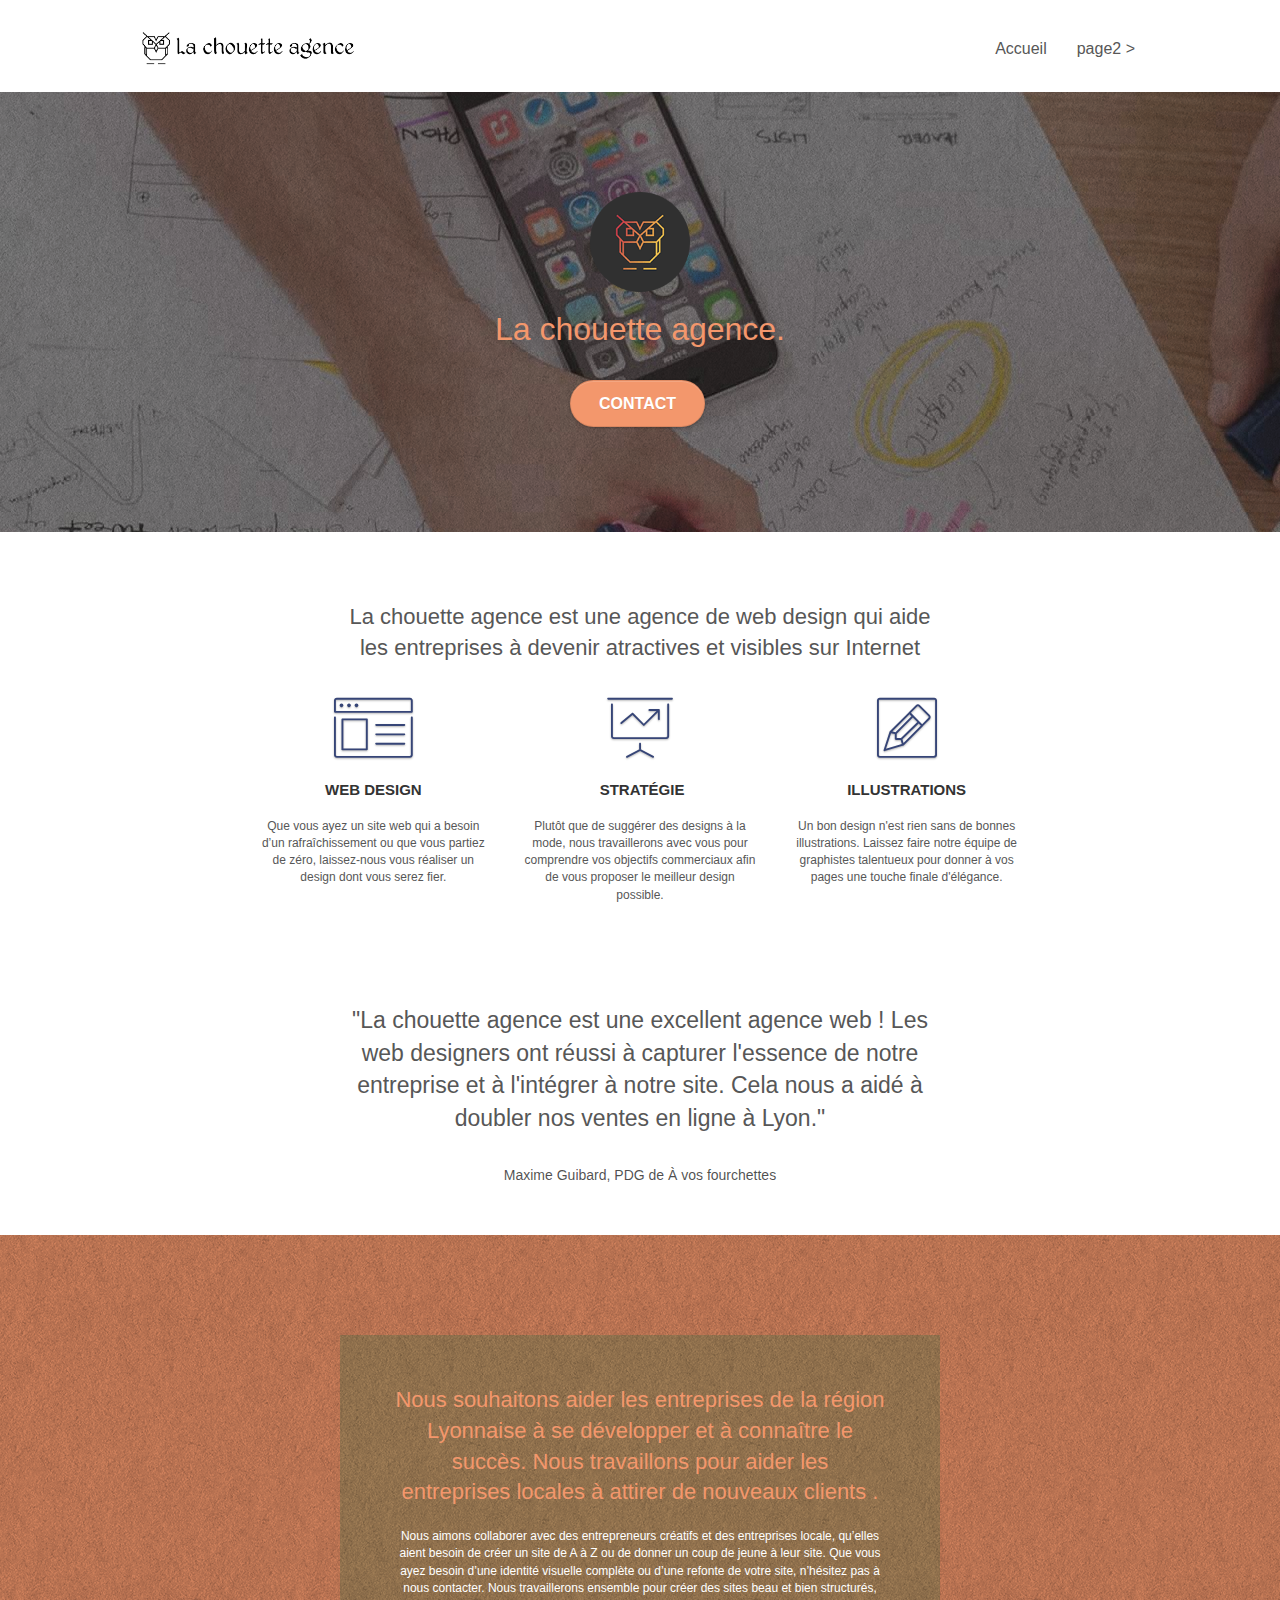
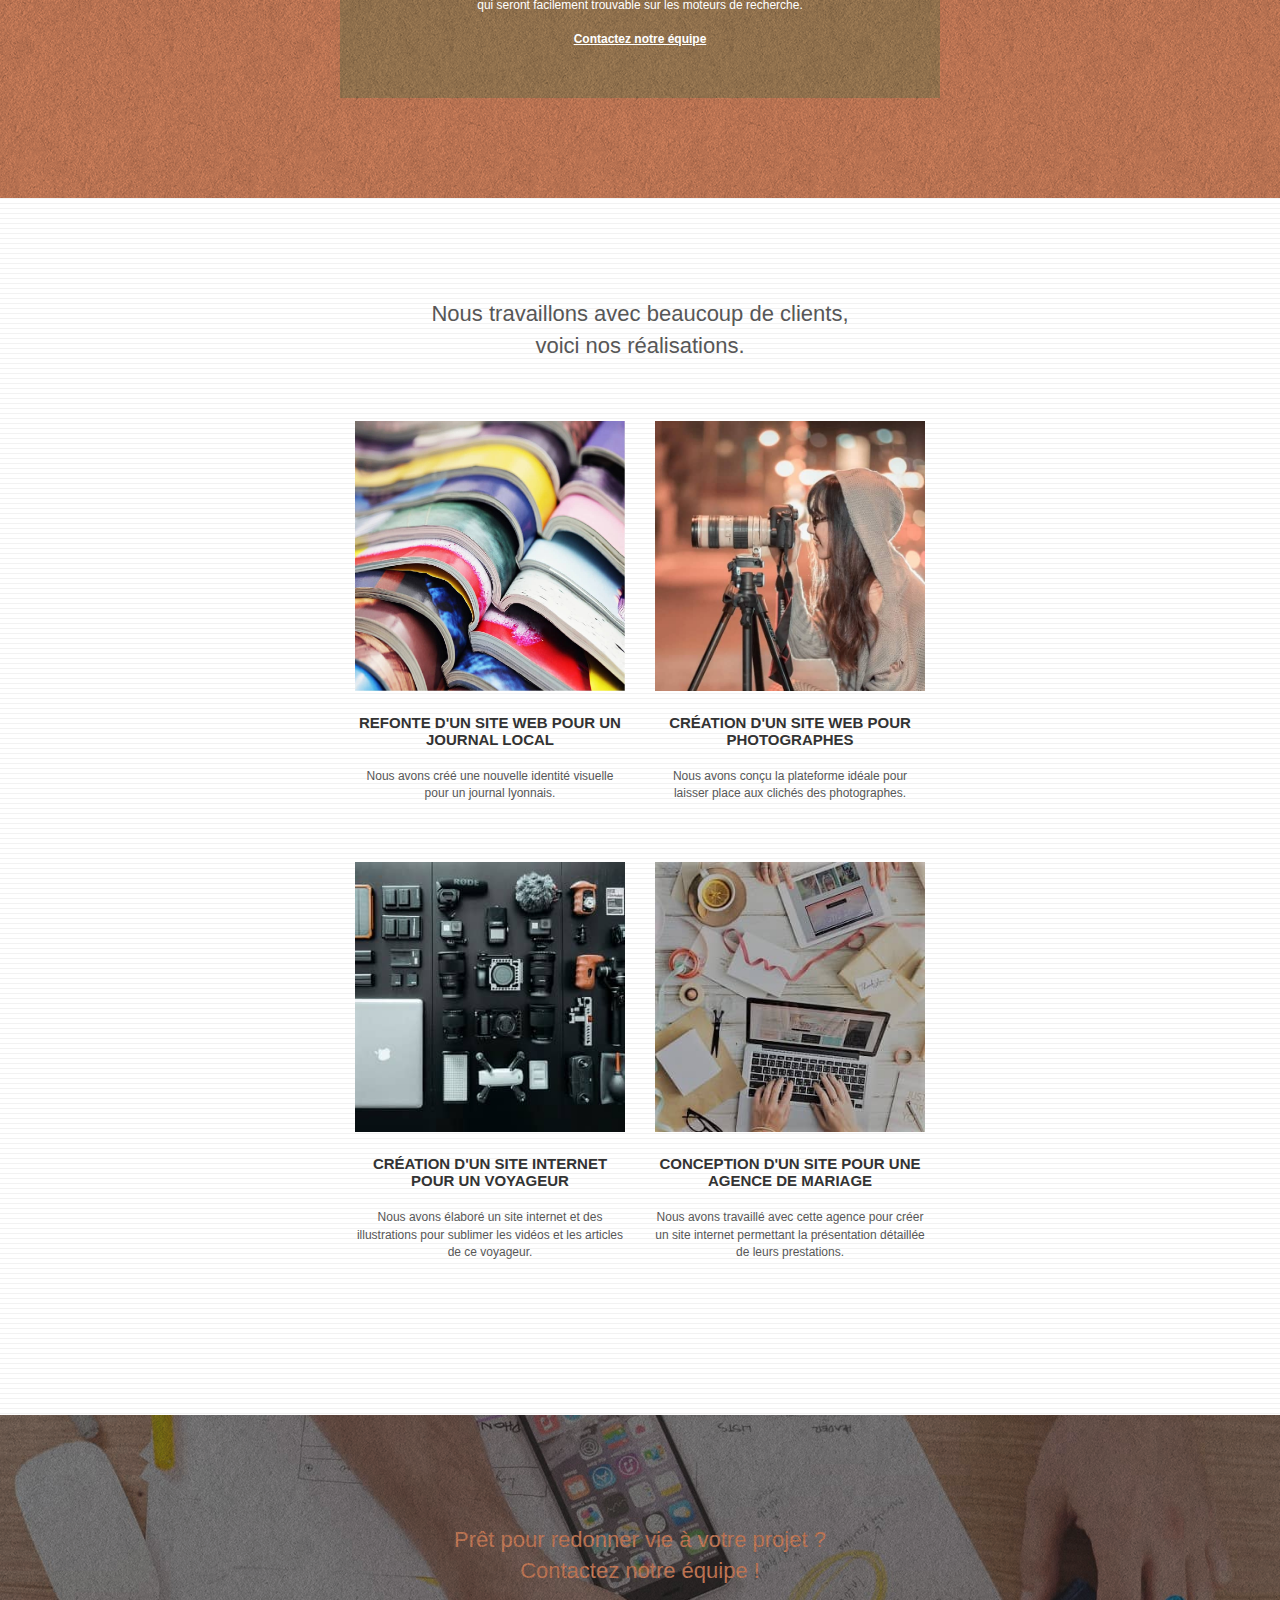
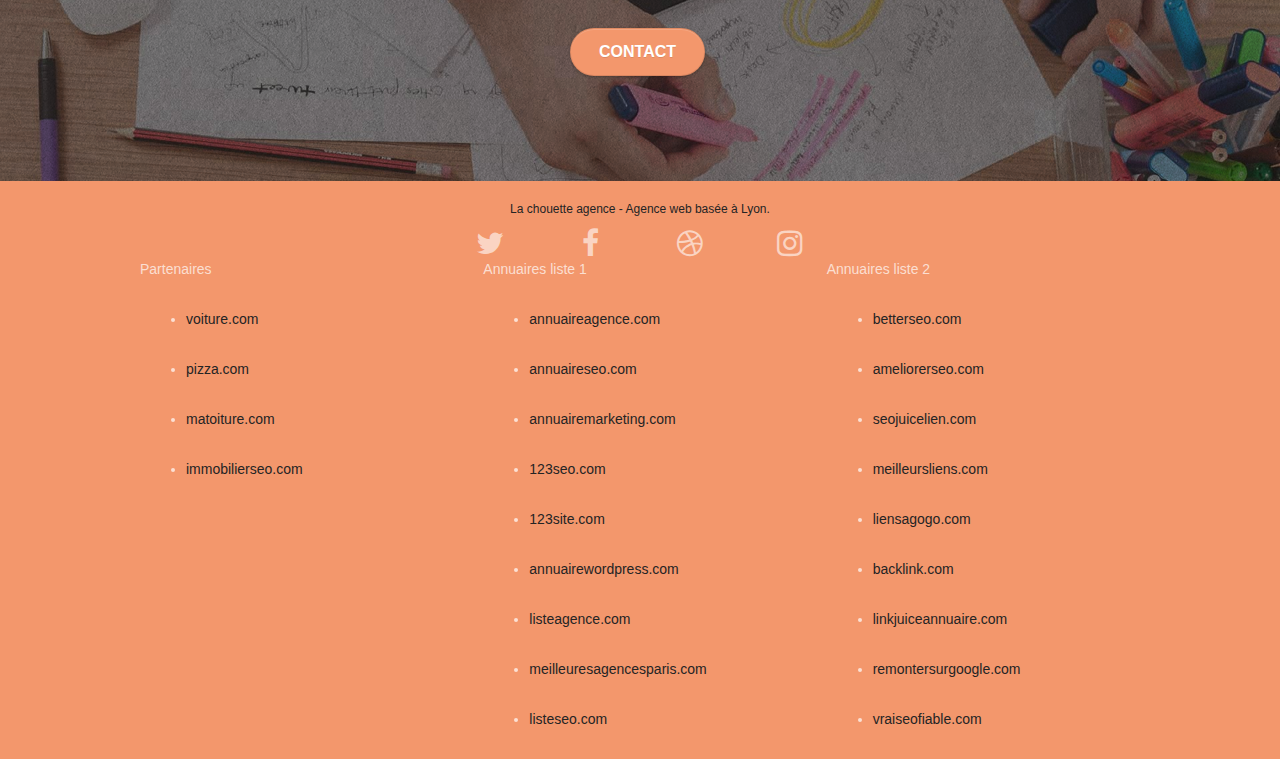
==== commit 537179ca: "Modification Accessibilité" ====
--- a/P4_01_code_source/index.html
+++ b/P4_01_code_source/index.html
@@ -1 +1 @@
-<!doctype html><html lang="fr-FR"><head> <meta charset="utf-8"> <meta name="keywords" content="seo, google, site web, site internet, agence design paris, agence design, agence design,agence design,agence design,agence design,agence design,agence design,agence design,agence design"> <meta name="viewport" content="width=device-width, initial-scale=1.0, viewport-fit=cover"> <link rel="shortcut icon" type="image/png" href="favicon.jpg"> <link rel="stylesheet" type="text/css" href="./css/bootstrap.css"><link rel="stylesheet" type="text/css" href="style.css"><link rel="stylesheet" type="text/css" href="./css/font-awesome.css"><link rel="stylesheet" type="text/css" href="./css/et-line.css"> <script src="./js/jquery-2.1.0.min.js"></script><script src="./js/bootstrap.min.js"></script><script src="./js/blocs.min.js"></script><script src="./js/jquery.touchSwipe.min.js" defer></script><script src="./js/gmaps.min.js"></script> <title>La Chouette Agence - Entreprise de web design à Lyon</title><meta name="description" content="La chouette agence est une entreprise de web design basée a Lyon qui aide les entreprises à devenir attractives et visibles sur Internet, les compétences d'UX design, d'ergonomie du web et de design graphique de nos équipes viendront contribuer à la réussite de vos objectifs marketing"/><meta name="google-site-verification" content="sQOd3I3jGGK6XSBvz0NUfon7fpHrRC_AN49pdoT8XXc"/></head><body><div class="page-container"> <div class="bloc bgc-white l-bloc " id="bloc-0"><div class="container bloc-sm"><nav class="navbar row"><div class="navbar-header"><a class="navbar-brand" href="index.html"><img src="img/la-chouette-agence.png" alt="Logo de la chouette agence" height="40"/></a><button id="nav-toggle" type="button" class="ui-navbar-toggle navbar-toggle" data-toggle="collapse" data-target=".navbar-1"><span class="sr-only">Toggle navigation</span><span class="icon-bar"></span><span class="icon-bar"></span><span class="icon-bar"></span></button></div><div class="collapse navbar-collapse navbar-1 special-dropdown-nav"><ul class="site-navigation nav navbar-nav"><li><a href="index.html">Accueil</a></li><li></li><li><a href="page2.html">page2 &gt;</a></li></ul></div></nav></div></div><div class="bloc bgc-dark-slate-blue bg-banniere d-bloc bg-t-edge bloc-bg-texture texture-paper b-parallax" id="bloc-1-hero"><div class="container bloc-lg"><div class="row tight-width-whitespace"><div class="col-sm-12"><img src="img/logo.png" class="center-block image-resize-mode" width="100" alt="Logo alternatif de la chouette agence"/><h1 class="text-center hero-bloc-text tc-white ">La chouette agence.</h1><div class="text-center"><a href="page2.html" class="btn btn-lg btn-clean btn-rd cta-hero btn-atomic-tangerine" id="cta-hero">Contact</a></div></div></div></div></div><div class="bloc bgc-white l-bloc" id="bloc-2-services"><div class="container bloc-md"><div class="row"><div class="col-sm-12 text-center"><h2>La chouette agence est une agence de web design qui aide<br> les entreprises à devenir atractives et visibles sur Internet</h2></div></div><div class="row voffset-lg med-width-whitespace"><div class="col-sm-4"><div class="text-center"><span class="et-icon-browser sm-shadow icon-dark-slate-blue icons icon-lg"></span></div><h3 class="mg-md text-center">Web design</h3><p class="text-center ">Que vous ayez un site web qui a besoin d&rsquo;un rafraîchissement ou que vous partiez de zéro, laissez-nous vous réaliser un design dont vous serez fier.</p></div><div class="col-sm-4"><div class="text-center"><span class="et-icon-presentation sm-shadow icon-dark-slate-blue icons icon-lg"></span></div><h3 class="mg-md text-center">&nbsp;Stratégie</h3><p class="text-center ">Plutôt que de suggérer des designs à la mode, nous travaillerons avec vous pour comprendre vos objectifs commerciaux afin de vous proposer le meilleur design possible.<br></p></div><div class="col-sm-4"><div class="text-center"><span class="et-icon-edit sm-shadow icon-dark-slate-blue icons icon-lg"></span></div><h3 class="mg-md text-center">Illustrations</h3><p class="text-center ">Un bon design n'est rien sans de bonnes illustrations. Laissez faire notre équipe de graphistes talentueux pour donner à vos pages une touche finale d'élégance.</p></div></div><div class="row voffset-lg voffset"><div class="col-xs-12 col-md-8 col-md-offset-2 text-center"><figure><blockquote><p>"La chouette agence est une excellent agence web ! Les web designers ont réussi à capturer l'essence de notre entreprise et à l'intégrer à notre site. Cela nous a aidé à doubler nos ventes en ligne à Lyon."</p></blockquote><figcaption>Maxime Guibard, PDG de À vos fourchettes</figcaption></figure></div></div></div></div><div class="bloc tc-white bgc-atomic-tangerine bg-presentation d-bloc bloc-bg-texture texture-paper b-parallax" id="bloc-3-what-i-do"><div class="container bloc-lg"><div class="row tight-width-whitespace black-background"><div class="col-sm-12"><h2 class="mg-md text-center tc-white">Nous souhaitons aider les entreprises de la région Lyonnaise à se développer et à connaître le succès. Nous travaillons pour aider les entreprises locales à attirer de nouveaux clients .<br></h2><p class="text-center white">Nous aimons collaborer avec des entrepreneurs créatifs et des entreprises locale, qu’elles aient besoin de créer un site de A à Z ou de donner un coup de jeune à leur site. Que vous ayez besoin d’une identité visuelle complète ou d’une refonte de votre site, n’hésitez pas à nous contacter. Nous travaillerons ensemble pour créer des sites beau et bien structurés, qui seront facilement trouvable sur les moteurs de recherche. <br><br><a class="ltc-white bold-link" href="page2.html">Contactez notre équipe</a><br></p></div></div></div></div><div class="bloc bgc-white bg-lines-h2-bg bg-repeat l-bloc" id="bloc-4-portfolio"><div class="container bloc-lg"><div class="row"><div class="col-sm-12 text-center"><p class="catchphrase">Nous travaillons avec beaucoup de clients,<br>voici nos réalisations.</p></div></div><div class="row tight-width-whitespace portfolio-row"><div class="col-sm-6"><a href="#" data-lightbox="img/1.jpg" data-gallery-id="gallery-1" data-caption="Refonte d'un site web pour un journal local" data-frame="snapshot-lb"><img src="img/1.jpg" alt="Magazine empilées" class="img-responsive portfolio-thumb"/></a><h3 class="mg-md text-center">Refonte d'un site web pour un journal local</h3><p class="text-center">Nous avons créé une nouvelle identité visuelle pour un journal lyonnais.</p></div><div class="col-sm-6"><a href="#" data-lightbox="img/2.jpg" data-gallery-id="gallery-1" data-caption="Création d'un site web pour photographes" data-frame="snapshot-lb"><img src="img/2.jpg" class="img-responsive portfolio-thumb" alt="Une photographe"/></a><h3 class="mg-md text-center">Création d'un site web pour photographes</h3><p class="text-center">Nous avons conçu la plateforme idéale pour laisser place aux clichés des photographes.</p></div></div><div class="row tight-width-whitespace portfolio-row"><div class="col-sm-6"><a href="#" data-lightbox="img/3.jpg" data-gallery-id="gallery-1" data-caption="Création d'un site internet pour un voyageur" data-frame="snapshot-lb"><img src="img/3.jpg" class="img-responsive portfolio-thumb" alt="Materiel de photographie"/></a><h3 class="mg-md text-center">Création d'un site internet pour un voyageur</h3><p class="text-center">Nous avons élaboré un site internet et des illustrations pour sublimer les vidéos et les articles de ce voyageur.</p></div><div class="col-sm-6"><a href="#" data-lightbox="img/4.jpg" data-gallery-id="gallery-1" data-caption="Conception d'un site pour une agence de mariage" data-frame="snapshot-lb"><img src="img/4.jpg" class="img-responsive portfolio-thumb" alt="Personnes travaillant a un bureau en desordre"/></a><h3 class="mg-md text-center">Conception d'un site pour une agence de mariage</h3><p class="text-center">Nous avons travaillé avec cette agence pour créer un site internet permettant la présentation détaillée de leurs prestations.</p></div></div></div></div><div class="bloc bgc-dark-slate-blue bg-banniere d-bloc bloc-bg-texture texture-paper" id="bloc-5-cta"><div class="container bloc-lg"><div class="row"><h2 class="mg-md text-center tc-white">Prêt pour redonner vie à votre projet ?<br>Contactez notre équipe !</h2><div class="col-sm-12 text-center"><a href="page2.html" class="btn btn-atomic-tangerine btn-clean btn-rd btn-lg cta-hero">Contact</a></div></div></div></div><div class="bloc bgc-atomic-tangerine d-bloc" id="bloc-8"><div class="container bloc-sm"><div class="row"><div class="col-sm-12"><p class="text-center white">La chouette agence - Agence web basée à Lyon.<br></p><div class="row row-no-gutters social"><div class="col-sm-3"><div class="text-center"><a class="social" href="index.html"><span class="fa fa-twitter icon-md"></span></a></div></div><div class="col-sm-3"><div class="text-center"><a class="social" href="index.html"><span class="fa fa-facebook icon-md"></span></a></div></div><div class="col-sm-3"><div class="text-center"><a class="social" href="index.html"><span class="fa fa-dribbble icon-md"></span></a></div></div><div class="col-sm-3"><div class="text-center"><a class="social" href="index.html"><span class="fa fa-instagram icon-md"></span></a></div></div></div><div class="row"><div class="col-sm-4">Partenaires<ul><li><a href="voiture.com">voiture.com</a></li><li><a href="pizza.com">pizza.com</a></li><li><a href="matoiture.com">matoiture.com</a></li><li><a href="immobilierseo.com">immobilierseo.com</a></li></ul></div><div class="col-sm-4">Annuaires liste 1<ul><li><a href="annuaireagence.com">annuaireagence.com</a></li><li><a href="annuaireseo.com">annuaireseo.com</a></li><li><a href="annuairemarketing.com">annuairemarketing.com</a></li><li><a href="123seoture.com">123seo.com</a></li><li><a href="123site.com">123site.com</a></li><li><a href="annuairewordpress.com">annuairewordpress.com</a></li><li><a href="listeagence.com">listeagence.com</a></li><li><a href="meilleuresagencesparis.com">meilleuresagencesparis.com</a></li><li><a href="listeseo.com">listeseo.com</a></li></ul></div><div class="col-sm-4">Annuaires liste 2<ul><li><a href="betterseo.com">betterseo.com</a></li><li><a href="ameliorerseo.com">ameliorerseo.com</a></li><li><a href="seojuicelien.com">seojuicelien.com</a></li><li><a href="meilleursliens.com">meilleursliens.com</a></li><li><a href="liensagogo.com">liensagogo.com</a></li><li><a href="backlink.com">backlink.com</a></li><li><a href="linkjuiceannuaire.com">linkjuiceannuaire.com</a></li><li><a href="remontersurgoogle.com">remontersurgoogle.com</a></li><li><a href="vraiseofiable.com">vraiseofiable.com</a></li></ul></div></div></div></div></div></div></div></body></html>+<!doctype html><html lang="fr-FR"><head><meta charset="utf-8"><meta name="keywords" content="seo, google, site web, site internet, agence design paris, agence design, agence design,agence design,agence design,agence design,agence design,agence design,agence design,agence design"><meta name="viewport" content="width=device-width, initial-scale=1.0, viewport-fit=cover"><link rel="shortcut icon" type="image/png" href="favicon.jpg"><link rel="stylesheet" type="text/css" href="./css/bootstrap.css"><link rel="stylesheet" type="text/css" href="style.css"><link rel="stylesheet" type="text/css" href="./css/font-awesome.css"><link rel="stylesheet" type="text/css" href="./css/et-line.css"> <script src="./js/jquery-2.1.0.min.js"></script> <script src="./js/bootstrap.min.js"></script> <script src="./js/blocs.min.js"></script> <script src="./js/jquery.touchSwipe.min.js" defer></script> <script src="./js/gmaps.min.js"></script> <title>La Chouette Agence - Entreprise de web design à Lyon</title><meta name="description" content="La chouette agence est une entreprise de web design basée a Lyon qui aide les entreprises à devenir attractives et visibles sur Internet, les compétences d'UX design, d'ergonomie du web et de design graphique de nos équipes viendront contribuer à la réussite de vos objectifs marketing" /><meta name="google-site-verification" content="sQOd3I3jGGK6XSBvz0NUfon7fpHrRC_AN49pdoT8XXc" /></head><body><div class="page-container"><div class="bloc bgc-white l-bloc " id="bloc-0"><div class="container bloc-sm"><nav class="navbar row"><div class="navbar-header"> <a class="navbar-brand" href="index.html"><img src="img/la-chouette-agence.png" alt="Logo de la chouette agence" height="40" /></a> <button id="nav-toggle" type="button" class="ui-navbar-toggle navbar-toggle" data-toggle="collapse" data-target=".navbar-1"> <span class="sr-only">Toggle navigation</span><span class="icon-bar"></span><span class="icon-bar"></span><span class="icon-bar"></span> </button></div><div class="collapse navbar-collapse navbar-1 special-dropdown-nav"><ul class="site-navigation nav navbar-nav"><li> <a href="index.html">Accueil</a></li><li></li><li> <a href="page2.html">page2 &gt;</a></li></ul></div> </nav></div></div><div class="bloc bgc-dark-slate-blue bg-banniere d-bloc bg-t-edge bloc-bg-texture texture-paper b-parallax" id="bloc-1-hero"><div class="container bloc-lg"><div class="row tight-width-whitespace"><div class="col-sm-12"> <img src="img/logo.png" class="center-block image-resize-mode" width="100" alt="Logo alternatif de la chouette agence" /><h1 class="text-center hero-bloc-text tc-white "> La chouette agence.</h1><div class="text-center"> <a href="page2.html" class="btn btn-lg btn-clean btn-rd cta-hero btn-atomic-tangerine" id="cta-hero">Contact</a></div></div></div></div></div><div class="bloc bgc-white l-bloc" id="bloc-2-services"><div class="container bloc-md"><div class="row"><div class="col-sm-12 text-center"><h2>La chouette agence est une agence de web design qui aide<br> les entreprises à devenir atractives et visibles sur Internet</h2></div></div><div class="row voffset-lg med-width-whitespace"><div class="col-sm-4"><div class="text-center"> <span class="et-icon-browser sm-shadow icon-dark-slate-blue icons icon-lg"></span></div><h3 class="mg-md text-center"> Web design</h3><p class="text-center "> Que vous ayez un site web qui a besoin d&rsquo;un rafraîchissement ou que vous partiez de zéro, laissez-nous vous réaliser un design dont vous serez fier.</p></div><div class="col-sm-4"><div class="text-center"> <span class="et-icon-presentation sm-shadow icon-dark-slate-blue icons icon-lg"></span></div><h3 class="mg-md text-center"> &nbsp;Stratégie</h3><p class="text-center "> Plutôt que de suggérer des designs à la mode, nous travaillerons avec vous pour comprendre vos objectifs commerciaux afin de vous proposer le meilleur design possible.<br></p></div><div class="col-sm-4"><div class="text-center"> <span class="et-icon-edit sm-shadow icon-dark-slate-blue icons icon-lg"></span></div><h3 class="mg-md text-center"> Illustrations</h3><p class="text-center "> Un bon design n'est rien sans de bonnes illustrations. Laissez faire notre équipe de graphistes talentueux pour donner à vos pages une touche finale d'élégance.</p></div></div><div class="row voffset-lg voffset"><div class="col-xs-12 col-md-8 col-md-offset-2 text-center"> <figure><blockquote><p>"La chouette agence est une excellent agence web ! Les web designers ont réussi à capturer l'essence de notre entreprise et à l'intégrer à notre site. Cela nous a aidé à doubler nos ventes en ligne à Lyon."</p></blockquote> <figcaption>Maxime Guibard, PDG de À vos fourchettes</figcaption> </figure></div></div></div></div><div class="bloc tc-white bgc-atomic-tangerine bg-presentation d-bloc bloc-bg-texture texture-paper b-parallax" id="bloc-3-what-i-do"><div class="container bloc-lg"><div class="row tight-width-whitespace black-background"><div class="col-sm-12"><h2 class="mg-md text-center tc-white"> Nous souhaitons aider les entreprises de la région Lyonnaise à se développer et à connaître le succès. Nous travaillons pour aider les entreprises locales à attirer de nouveaux clients .<br></h2><p class="text-center white"> Nous aimons collaborer avec des entrepreneurs créatifs et des entreprises locale, qu’elles aient besoin de créer un site de A à Z ou de donner un coup de jeune à leur site. Que vous ayez besoin d’une identité visuelle complète ou d’une refonte de votre site, n’hésitez pas à nous contacter. Nous travaillerons ensemble pour créer des sites beau et bien structurés, qui seront facilement trouvable sur les moteurs de recherche. <br><br><a class="ltc-white bold-link" href="page2.html">Contactez notre équipe</a><br></p></div></div></div></div><div class="bloc bgc-white bg-lines-h2-bg bg-repeat l-bloc" id="bloc-4-portfolio"><div class="container bloc-lg"><div class="row"><div class="col-sm-12 text-center"><p class="catchphrase">Nous travaillons avec beaucoup de clients,<br>voici nos réalisations.</p></div></div><div class="row tight-width-whitespace portfolio-row"><div class="col-sm-6"> <a href="#" data-lightbox="img/1.jpg" data-gallery-id="gallery-1" data-caption="Refonte d'un site web pour un journal local" data-frame="snapshot-lb"><img src="img/1.jpg" alt="Magazine empilées" class="img-responsive portfolio-thumb" /></a><h3 class="mg-md text-center"> Refonte d'un site web pour un journal local</h3><p class="text-center"> Nous avons créé une nouvelle identité visuelle pour un journal lyonnais.</p></div><div class="col-sm-6"> <a href="#" data-lightbox="img/2.jpg" data-gallery-id="gallery-1" data-caption="Création d'un site web pour photographes" data-frame="snapshot-lb"><img src="img/2.jpg" class="img-responsive portfolio-thumb" alt="Une photographe" /></a><h3 class="mg-md text-center"> Création d'un site web pour photographes</h3><p class="text-center"> Nous avons conçu la plateforme idéale pour laisser place aux clichés des photographes.</p></div></div><div class="row tight-width-whitespace portfolio-row"><div class="col-sm-6"> <a href="#" data-lightbox="img/3.jpg" data-gallery-id="gallery-1" data-caption="Création d'un site internet pour un voyageur" data-frame="snapshot-lb"><img src="img/3.jpg" class="img-responsive portfolio-thumb" alt="Materiel de photographie"/></a><h3 class="mg-md text-center"> Création d'un site internet pour un voyageur</h3><p class="text-center"> Nous avons élaboré un site internet et des illustrations pour sublimer les vidéos et les articles de ce voyageur.</p></div><div class="col-sm-6"> <a href="#" data-lightbox="img/4.jpg" data-gallery-id="gallery-1" data-caption="Conception d'un site pour une agence de mariage" data-frame="snapshot-lb"><img src="img/4.jpg" class="img-responsive portfolio-thumb" alt="Personnes travaillant a un bureau en desordre" /></a><h3 class="mg-md text-center"> Conception d'un site pour une agence de mariage</h3><p class="text-center"> Nous avons travaillé avec cette agence pour créer un site internet permettant la présentation détaillée de leurs prestations.</p></div></div></div></div><div class="bloc bgc-dark-slate-blue bg-banniere d-bloc bloc-bg-texture texture-paper" id="bloc-5-cta"><div class="container bloc-lg"><div class="row"><h2 class="mg-md text-center tc-white"> Prêt pour redonner vie à votre projet ?<br>Contactez notre équipe !</h2><div class="col-sm-12 text-center"> <a href="page2.html" class="btn btn-atomic-tangerine btn-clean btn-rd btn-lg cta-hero">Contact</a></div></div></div></div><div class="bloc bgc-atomic-tangerine d-bloc" id="bloc-8"><div class="container bloc-sm"><div class="row"><div class="col-sm-12"><p class="text-center contrast"> La chouette agence - Agence web basée à Lyon.<br></p><div class="row row-no-gutters social"><div class="col-sm-3"><div class="text-center"> <a class="social" href="index.html" aria-label="Twitter"><span class="fa fa-twitter icon-md"></span></a></div></div><div class="col-sm-3"><div class="text-center"> <a class="social" href="index.html" aria-label="Facebook"><span class="fa fa-facebook icon-md"></span></a></div></div><div class="col-sm-3"><div class="text-center"> <a class="social" href="index.html" aria-label="Dribbble"><span class="fa fa-dribbble icon-md"></span></a></div></div><div class="col-sm-3"><div class="text-center"> <a class="social" href="index.html" aria-label="Instagram"><span class="fa fa-instagram icon-md"></span></a></div></div></div><div class="row"><div class="col-sm-4"> Partenaires<ul><li><a class="contrast" href="voiture.com">voiture.com</a></li><li><a class="contrast" href="pizza.com">pizza.com</a></li><li><a class="contrast" href="matoiture.com">matoiture.com</a></li><li><a class="contrast" href="immobilierseo.com">immobilierseo.com</a></li></ul></div><div class="col-sm-4"> Annuaires liste 1<ul><li><a class="contrast" href="annuaireagence.com">annuaireagence.com</a></li><li><a class="contrast" href="annuaireseo.com">annuaireseo.com</a></li><li><a class="contrast" href="annuairemarketing.com">annuairemarketing.com</a></li><li><a class="contrast" href="123seoture.com">123seo.com</a></li><li><a class="contrast" href="123site.com">123site.com</a></li><li><a class="contrast" href="annuairewordpress.com">annuairewordpress.com</a></li><li><a class="contrast" href="listeagence.com">listeagence.com</a></li><li><a class="contrast" href="meilleuresagencesparis.com">meilleuresagencesparis.com</a></li><li><a class="contrast" href="listeseo.com">listeseo.com</a></li></ul></div><div class="col-sm-4"> Annuaires liste 2<ul><li><a class="contrast" href="betterseo.com">betterseo.com</a></li><li><a class="contrast" href="ameliorerseo.com">ameliorerseo.com</a></li><li><a class="contrast" href="seojuicelien.com">seojuicelien.com</a></li><li><a class="contrast" href="meilleursliens.com">meilleursliens.com</a></li><li><a class="contrast" href="liensagogo.com">liensagogo.com</a></li><li><a class="contrast" href="backlink.com">backlink.com</a></li><li><a class="contrast" href="linkjuiceannuaire.com">linkjuiceannuaire.com</a></li><li><a class="contrast" href="remontersurgoogle.com">remontersurgoogle.com</a></li><li><a class="contrast" href="vraiseofiable.com">vraiseofiable.com</a></li></ul></div></div></div></div></div></div></div></body></html>--- a/P4_01_code_source/style.css
+++ b/P4_01_code_source/style.css
@@ -1 +1,1064 @@
-body{margin:0;padding:0;background:#fff;overflow-x:hidden;-webkit-font-smoothing:antialiased;-moz-osx-font-smoothing:grayscale}a,button{transition:all .3s ease-in-out;outline:0!important}a:hover{text-decoration:none;cursor:pointer}#page-loading-blocs-notifaction{position:fixed;top:0;bottom:0;width:100%;z-index:100000;background:#fff url(img/pageload-spinner.gif) no-repeat center center}.bloc{width:100%;clear:both;background:50% 50% no-repeat;padding:0 50px;-webkit-background-size:cover;-moz-background-size:cover;-o-background-size:cover;background-size:cover;position:relative}.bloc .container{padding-left:0;padding-right:0}.bloc-lg{padding:100px 50px}.bloc-md{padding:50px}.bloc-sm{padding:20px 50px}.bg-b-edge,.bg-bl-edge,.bg-br-edge,.bg-center,.bg-l-edge,.bg-r-edge,.bg-repeat,.bg-t-edge,.bg-tl-edge,.bg-tr-edge{-webkit-background-size:auto!important;-moz-background-size:auto!important;-o-background-size:auto!important;background-size:auto!important}.bg-repeat{background:repeat}.bg-t-edge{background:top no-repeat}.bloc-bg-texture::before{content:"";background-size:2px 2px;position:absolute;top:0;bottom:0;left:0;right:0}.texture-paper::before{background:url(img/texture-paper.png);background-size:280px 280px}.b-parallax{background-attachment:fixed}.d-bloc{color:rgba(255,255,255,.7)}.d-bloc button:hover{color:rgba(255,255,255,.9)}.d-bloc .icon-round,.d-bloc .icon-rounded,.d-bloc .icon-semi-rounded-a,.d-bloc .icon-semi-rounded-b,.d-bloc .icon-square{border-color:rgba(255,255,255,.9)}.d-bloc .divider-h span{border-color:rgba(255,255,255,.2)}.d-bloc .a-btn,.d-bloc .navbar a,.d-bloc .navbar-brand,.d-bloc a .icon-lg,.d-bloc a .icon-md,.d-bloc a .icon-sm,.d-bloc a .icon-xl,.d-bloc h1 a,.d-bloc h2 a,.d-bloc h3 a,.d-bloc h4 a,.d-bloc h5 a,.d-bloc h6 a,.d-bloc p a{color:rgba(255,255,255,.6)}.d-bloc .a-btn:hover,.d-bloc .navbar a:hover,.d-bloc .navbar-brand:hover,.d-bloc a:hover .icon-lg,.d-bloc a:hover .icon-md,.d-bloc a:hover .icon-sm,.d-bloc a:hover .icon-xl,.d-bloc h1 a:hover,.d-bloc h2 a:hover,.d-bloc h3 a:hover,.d-bloc h4 a:hover,.d-bloc h5 a:hover,.d-bloc h6 a:hover,.d-bloc p a:hover{color:#fff}.d-bloc .navbar-toggle .icon-bar{background:#fff}.d-bloc .btn-wire,.d-bloc .btn-wire:hover{color:#fff;border-color:#fff}.d-bloc .panel{color:rgba(0,0,0,.5)}.d-bloc .panel button:hover{color:rgba(0,0,0,.7)}.d-bloc .panel icon{border-color:rgba(0,0,0,.7)}.d-bloc .panel .divider-h span{border-color:rgba(0,0,0,.1)}.d-bloc .panel .a-btn{color:rgba(0,0,0,.6)}.d-bloc .panel .a-btn:hover{color:#000}.d-bloc .panel .btn-wire,.d-bloc .panel .btn-wire:hover{color:rgba(0,0,0,.7);border-color:rgba(0,0,0,.3)}.d-bloc .panel,.l-bloc{color:rgba(0,0,0,.5)}.d-bloc .panel button:hover,.l-bloc button:hover{color:rgba(0,0,0,.7)}.l-bloc .icon-round,.l-bloc .icon-rounded,.l-bloc .icon-semi-rounded-a,.l-bloc .icon-semi-rounded-b,.l-bloc .icon-square{border-color:rgba(0,0,0,.7)}.d-bloc .panel .divider-h span,.l-bloc .divider-h span{border-color:rgba(0,0,0,.1)}.d-bloc .panel .a-btn,.l-bloc .a-btn,.l-bloc .navbar a,.l-bloc .navbar-brand,.l-bloc a .icon-lg,.l-bloc a .icon-md,.l-bloc a .icon-sm,.l-bloc a .icon-xl,.l-bloc h1 a,.l-bloc h2 a,.l-bloc h3 a,.l-bloc h4 a,.l-bloc h5 a,.l-bloc h6 a,.l-bloc p a{color:rgba(0,0,0,.6)}.d-bloc .panel .a-btn:hover,.l-bloc .a-btn:hover,.l-bloc .navbar a:hover,.l-bloc .navbar-brand:hover,.l-bloc a:hover .icon-lg,.l-bloc a:hover .icon-md,.l-bloc a:hover .icon-sm,.l-bloc a:hover .icon-xl,.l-bloc h1 a:hover,.l-bloc h2 a:hover,.l-bloc h3 a:hover,.l-bloc h4 a:hover,.l-bloc h5 a:hover,.l-bloc h6 a:hover,.l-bloc p a:hover{color:#000}.l-bloc .navbar-toggle .icon-bar{color:rgba(0,0,0,.6)}.d-bloc .panel .btn-wire,.d-bloc .panel .btn-wire:hover,.l-bloc .btn-wire,.l-bloc .btn-wire:hover{color:rgba(0,0,0,.7);border-color:rgba(0,0,0,.3)}.voffset{margin-top:30px}.voffset-lg{margin-top:80px}.row-no-gutters{margin-right:0;margin-left:0}.row.row-no-gutters>[class*=" col-"],.row.row-no-gutters>[class^=col-]{padding-right:0;padding-left:0}#bloc-1-hero h1{font-size:32px}.navbar{margin-bottom:0;z-index:1}.navbar-brand{height:auto;padding:3px 15px;font-size:25px;font-weight:400;font-weight:600;line-height:44px}.navbar-brand img{max-height:200px;margin:0 5px 0 0;display:inline}.navbar-brand img[src$=svg]{min-width:100px}.nav-center .navbar-brand img{margin:0}.navbar .nav{padding-top:2px;margin-right:-16px;float:right;z-index:1}.nav>li{float:left;margin-top:4px;font-size:16px}.navbar-nav .open .dropdown-menu>li>a{text-align:inherit}.nav>li a:focus,.nav>li a:hover{background:0 0}.navbar-toggle{margin:10px 10px 0 0;border:0}.navbar-toggle:hover{background:0 0!important}.navbar-toggle .icon-bar{background-color:rgba(0,0,0,.5);width:26px}.nav-invert .navbar .nav{float:left}.nav-invert .navbar-brand,.nav-invert .navbar-header{float:right;position:relative;z-index:2}@media (min-width:768px){.site-navigation{position:absolute;top:50%;right:20px;transform:translate(0,-50%);-webkit-transform:translateY(-50%)}.nav>li .dropdown-menu a,.nav>li .dropdown-menu a:hover{color:#484848}.nav-invert .site-navigation{left:0;right:0}.nav-center{text-align:center}.nav-center .navbar-header{width:100%}.nav-center .nav>li,.nav-center .navbar-brand,.nav-center .navbar-header{float:none;display:inline-block}.nav-center .site-navigation{position:relative;width:100%;right:0;margin-right:0;margin-top:20px}.nav-center.mini-nav .navbar-toggle{float:none;margin:10px auto 0}}.nav>li>.dropdown a{background:0 0!important;display:block;padding:14px 15px}nav .caret{margin:0 5px}.dropdown-menu .dropdown-menu{top:-8px;left:100%}.dropdown-menu .dropmenu-flow-right{top:100%;left:0;margin-left:-1px;border-top-left-radius:0;border-top-right-radius:0}.dropdown-menu .dropdown span{border:4px solid #000;border-top-color:transparent;border-right-color:transparent;border-bottom-color:transparent;margin:6px -5px 0 0!important;float:right}.mg-md{margin-top:10px;margin-bottom:20px}.mg-lg{margin-top:10px;margin-bottom:40px}.btn{margin:0 5px 5px 0}.btn.pull-right{margin:0 0 5px 5px}.btn-d,.btn-d:focus,.btn-d:hover{color:#fff;background:rgba(0,0,0,.3)}button{outline:0!important}.btn-rd{border-radius:40px}.btn-clean{border:1px solid rgba(0,0,0,.08);border-bottom-color:rgba(0,0,0,.1);text-shadow:0 1px 0 rgba(0,0,1,.1);box-shadow:0 1px 3px rgba(0,0,1,.25),inset 0 1px 0 0 rgba(255,255,255,.15)}.icon-md{font-size:30px!important}.icon-lg{font-size:60px!important}.sm-shadow{text-shadow:0 1px 2px rgba(0,0,0,.3)}.panel-sq,.panel-sq .panel-footer,.panel-sq .panel-heading{border-radius:0}.panel-rd{border-radius:30px}.panel-rd .panel-heading{border-radius:29px 29px 0 0}.panel-rd .panel-footer{border-radius:0 0 29px 29px}.form-control{border-color:rgba(0,0,0,.1);box-shadow:none}.scrollToTop{width:40px;height:40px;position:fixed;bottom:20px;right:20px;opacity:0;z-index:500;transition:all .3s ease-in-out}.scrollToTop span{margin-top:6px}.showScrollTop{font-size:14px;opacity:1}a[data-lightbox]{position:relative;display:block;text-align:center}a[data-lightbox]:hover::before{content:"+";font-family:HelveticaNeue-Light,"Helvetica Neue Light","Helvetica Neue",Helvetica,Arial;font-size:32px;width:50px;height:50px;margin-left:-25px;border-radius:50%;background:rgba(0,0,0,.6);color:#fff;font-weight:100;z-index:1;position:absolute;top:50%;transform:translateY(-50%);-webkit-transform:translateY(-50%)}a[data-lightbox]:hover img{opacity:.6;-webkit-animation-fill-mode:none;animation-fill-mode:none}#lightbox-modal{display:flex;align-items:center}#lightbox-modal .modal-dialog{width:90%;max-width:900px;margin:0 auto 0}#lightbox-modal .modal-dialog img{max-height:90vh;margin:0 auto}.lightbox-caption{padding:20px;color:#fff;background:rgba(0,0,0,.5);position:absolute;left:15px;right:15px;bottom:5px}.close-lightbox{color:#fff;font-size:30px;position:absolute;top:20px;right:20px;z-index:20;background:rgba(0,0,0,.5);border:none;line-height:30px;padding:0 9px 5px;opacity:.3}.close-lightbox:hover,.next-lightbox:hover,.prev-lightbox:hover{opacity:1;color:#fff}.next-lightbox,.prev-lightbox{font-size:20px;color:rgba(255,255,255,.9);background:rgba(0,0,0,.5);transition:all .2s ease-in-out;position:absolute;top:45%;z-index:1;opacity:.4}.next-lightbox{padding:6px 8px 1px 13px;right:25px}.prev-lightbox{padding:6px 13px 1px 10px;left:25px}.snapshot-lb .modal-body{padding-bottom:45px}.snapshot-lb .lightbox-caption{padding:0;color:rgba(0,0,0,.5);background:0 0}.btn,a,h1,h2,h3,h4,h5,h6,label,p{font-family:helvetica;font-weight:400;color:#575757!important}.container{max-width:1000px}.hero-bloc-text{font-size:38px}.hero-bloc-text-sub{font-size:36px}.statement-bloc-text{line-height:26px;font-style:italic;font-size:20px;text-align:center;font-weight:lighter;max-width:520px;margin:auto auto auto auto}p{font-size:11px}.tight-width-whitespace{max-width:600px;margin:auto auto auto auto}.h1{font-size:20px;font-family:"Open Sans"}.cta-hero{margin-top:22px;color:#fff!important;text-transform:uppercase;padding:12px 28px 12px 28px;font-size:16px;font-weight:700}.social{max-width:400px;margin:auto auto auto auto}h2{font-size:22px;line-height:1.4em}h3{font-size:15px;text-transform:uppercase;font-weight:700;color:#333!important}.med-width-whitespace{max-width:800px;margin:auto auto auto auto;box-shadow:0 0 0 #000}h1{color:#333!important}h4{color:#333!important}.icons{margin-bottom:14px;margin-top:24px}.white{color:#fff!important}.portfolio-thumb{margin-bottom:24px}.portfolio-row{margin-bottom:44px;margin-top:50px}.avatar{box-shadow:0 4px 9px rgba(0,0,0,.3)}.black-background{background-color:rgba(165,147,99,.7);padding:40px 40px 40px 40px}.bold-link{font-weight:900;text-decoration:underline!important}.bgc-white{background-color:#fff}.bgc-dark-slate-blue{background-color:#364577}.bgc-atomic-tangerine{background-color:#f3976c}.tc-white{color:#f3976c!important}.btn-atomic-tangerine{background:#f3976c;color:#fff!important}.btn-atomic-tangerine:hover{background:#c27956!important;color:#fff!important}.ltc-white{color:#fff!important}.ltc-white:hover{color:#ccc!important}.ltc-atomic-tangerine{color:#f3976c!important}.ltc-atomic-tangerine:hover{color:#c27956!important}.icon-dark-slate-blue{color:#364577!important;border-color:#364577!important}.bg-dots-bg{background-image:url(img/dots-bg.png)}.bg-lines-h2-bg{background-image:url(img/lines-h2-bg.png)}.bg-banniere{background-image:url(img/la-chouette-agence-banniere.jpg)}.bg-presentation{background-image:url(img/image-de-presentation.jpg)}@media (max-width:1024px){.bloc{padding-left:20px;padding-right:20px}.bloc-tile-2.full-width-bloc .container,.bloc-tile-3.full-width-bloc .container,.bloc-tile-4.full-width-bloc .container,.bloc.full-width-bloc{padding-left:0;padding-right:0}}@media (max-width:992px) and (min-width:768px){.navbar .nav{max-width:80%}.nav-center.navbar .nav{max-width:100%}}@media only screen and (min-width:768px) and (max-width:1024px) and (orientation:landscape){.b-parallax{background-attachment:scroll}}@media only screen and (min-width:1024px) and (max-width:1366px) and (-webkit-min-device-pixel-ratio:1.5){.b-parallax{background-attachment:scroll}}@media (max-width:991px){.container{width:100%}.b-parallax{background-attachment:scroll}#hero-bloc,.page-container{overflow-x:hidden;position:relative}.bloc-group,.bloc-group .bloc{display:block;width:100%}.bloc-fill-screen .fill-bloc-bottom-edge,.bloc-fill-screen .fill-bloc-top-edge{padding:0 20px;}}@media (max-width:767px){.page-container{overflow-x:hidden;position:relative}#disqus_thread,h1,h2,h3,h4,h5,h6,p{padding-left:10px!important;padding-right:10px!important}.b-parallax{background-attachment:scroll}.navbar .nav{padding-top:0;border-top:1px solid rgba(0,0,0,.2);float:none!important}.navbar.row{margin-left:0;margin-right:0}.site-navigation{position:inherit;transform:none;-webkit-transform:none;-ms-transform:none}.nav>li{margin-top:0;border-bottom:1px solid rgba(0,0,0,.1);background:rgba(0,0,0,.05);text-align:left;padding-left:15px;width:100%}.nav>li:hover{background:rgba(0,0,0,.08)}.dropdown .dropdown a .caret{float:none;margin:5px 0 0 10px!important;border:4px solid #000;border-bottom-color:transparent;border-right-color:transparent;border-left-color:transparent}#hero-bloc .navbar .nav{background:rgba(0,0,0,.8)}#hero-bloc .navbar .nav a{color:rgba(255,255,255,.6)}.hero{padding:50px 0}.hero-nav{left:-1px;right:-1px}.navbar-collapse{padding:0;overflow-x:hidden;-webkit-box-shadow:none;box-shadow:none}.navbar-brand img{max-height:40px;width:auto}.nav-invert .navbar-header{float:none;width:100%}.nav-invert .navbar-toggle{float:left;margin-left:10px}.bloc{padding-left:0;padding-right:0}.bloc-lg,.bloc-xl,.bloc-xxl{padding:40px 0}.bloc-md,.bloc-sm{padding-left:0;padding-right:0}.bloc-fill-screen .fill-bloc-bottom-edge,.bloc-fill-screen .fill-bloc-top-edge,.bloc-tile-2 .container,.bloc-tile-3 .container,.bloc-tile-4 .container{padding-left:0;padding-right:0}.a-block{padding:0 10px}.btn-dwn{display:none}.voffset{margin-top:5px}.voffset-md{margin-top:20px}.voffset-lg{margin-top:30px}form{padding:5px}.close-lightbox{display:inline-block}.blocsapp-device-iphone5{background-size:216px 425px;padding-top:60px;width:216px;height:425px}.blocsapp-device-iphone5 img{width:180px;height:320px}}@media (max-width:400px){.bloc{padding-left:0;padding-right:0}}@media (max-width:767px){.bloc-mob-center-text{text-align:center}}blockquote{border-left:0}blockquote p{font-size:23px}.catchphrase{font-size:22px}+body {
+    margin: 0;
+    padding: 0;
+    background: #FFF;
+    overflow-x: hidden;
+    -webkit-font-smoothing: antialiased;
+    -moz-osx-font-smoothing: grayscale;
+}
+
+a,
+button {
+    transition: all .3s ease-in-out;
+    outline: none!important;
+}
+
+a:hover {
+    text-decoration: none;
+    cursor: pointer;
+}
+
+#page-loading-blocs-notifaction {
+    position: fixed;
+    top: 0;
+    bottom: 0;
+    width: 100%;
+    z-index: 100000;
+    background: #FFFFFF url("img/pageload-spinner.gif") no-repeat center center;
+}
+
+.bloc {
+    width: 100%;
+    clear: both;
+    background: 50% 50% no-repeat;
+    padding: 0 50px;
+    -webkit-background-size: cover;
+    -moz-background-size: cover;
+    -o-background-size: cover;
+    background-size: cover;
+    position: relative;
+}
+
+.bloc .container {
+    padding-left: 0;
+    padding-right: 0;
+}
+
+.bloc-lg {
+    padding: 100px 50px;
+}
+
+.bloc-md {
+    padding: 50px;
+}
+
+.bloc-sm {
+    padding: 20px 50px;
+}
+
+.bg-center,
+.bg-l-edge,
+.bg-r-edge,
+.bg-t-edge,
+.bg-b-edge,
+.bg-tl-edge,
+.bg-bl-edge,
+.bg-tr-edge,
+.bg-br-edge,
+.bg-repeat {
+    -webkit-background-size: auto!important;
+    -moz-background-size: auto!important;
+    -o-background-size: auto!important;
+    background-size: auto!important;
+}
+
+.bg-repeat {
+    background: repeat;
+}
+
+.bg-t-edge {
+    background: top no-repeat;
+}
+
+.bloc-bg-texture::before {
+    content: "";
+    background-size: 2px 2px;
+    position: absolute;
+    top: 0;
+    bottom: 0;
+    left: 0;
+    right: 0;
+}
+
+.texture-paper::before {
+    background: url("img/texture-paper.png");
+    background-size: 280px 280px;
+}
+
+.b-parallax {
+    background-attachment: fixed;
+}
+
+.d-bloc {
+    color: rgba(255, 255, 255, .7);
+}
+
+.d-bloc button:hover {
+    color: rgba(255, 255, 255, .9);
+}
+
+.d-bloc .icon-round,
+.d-bloc .icon-square,
+.d-bloc .icon-rounded,
+.d-bloc .icon-semi-rounded-a,
+.d-bloc .icon-semi-rounded-b {
+    border-color: rgba(255, 255, 255, .9);
+}
+
+.d-bloc .divider-h span {
+    border-color: rgba(255, 255, 255, .2);
+}
+
+.d-bloc .a-btn,
+.d-bloc .navbar a,
+.d-bloc .navbar-brand,
+.d-bloc a .icon-sm,
+.d-bloc a .icon-md,
+.d-bloc a .icon-lg,
+.d-bloc a .icon-xl,
+.d-bloc h1 a,
+.d-bloc h2 a,
+.d-bloc h3 a,
+.d-bloc h4 a,
+.d-bloc h5 a,
+.d-bloc h6 a,
+.d-bloc p a {
+    color: rgba(255, 255, 255, .6);
+}
+
+.d-bloc .a-btn:hover,
+.d-bloc .navbar a:hover,
+.d-bloc .navbar-brand:hover,
+.d-bloc a:hover .icon-sm,
+.d-bloc a:hover .icon-md,
+.d-bloc a:hover .icon-lg,
+.d-bloc a:hover .icon-xl,
+.d-bloc h1 a:hover,
+.d-bloc h2 a:hover,
+.d-bloc h3 a:hover,
+.d-bloc h4 a:hover,
+.d-bloc h5 a:hover,
+.d-bloc h6 a:hover,
+.d-bloc p a:hover {
+    color: rgba(255, 255, 255, 1);
+}
+
+.d-bloc .navbar-toggle .icon-bar {
+    background: rgba(255, 255, 255, 1);
+}
+
+.d-bloc .btn-wire,
+.d-bloc .btn-wire:hover {
+    color: rgba(255, 255, 255, 1);
+    border-color: rgba(255, 255, 255, 1);
+}
+
+.d-bloc .panel {
+    color: rgba(0, 0, 0, .5);
+}
+
+.d-bloc .panel button:hover {
+    color: rgba(0, 0, 0, .7);
+}
+
+.d-bloc .panel icon {
+    border-color: rgba(0, 0, 0, .7);
+}
+
+.d-bloc .panel .divider-h span {
+    border-color: rgba(0, 0, 0, .1);
+}
+
+.d-bloc .panel .a-btn {
+    color: rgba(0, 0, 0, .6);
+}
+
+.d-bloc .panel .a-btn:hover {
+    color: rgba(0, 0, 0, 1);
+}
+
+.d-bloc .panel .btn-wire,
+.d-bloc .panel .btn-wire:hover {
+    color: rgba(0, 0, 0, .7);
+    border-color: rgba(0, 0, 0, .3);
+}
+
+.d-bloc .panel,
+.l-bloc {
+    color: rgba(0, 0, 0, .5);
+}
+
+.d-bloc .panel button:hover,
+.l-bloc button:hover {
+    color: rgba(0, 0, 0, .7);
+}
+
+.l-bloc .icon-round,
+.l-bloc .icon-square,
+.l-bloc .icon-rounded,
+.l-bloc .icon-semi-rounded-a,
+.l-bloc .icon-semi-rounded-b {
+    border-color: rgba(0, 0, 0, .7);
+}
+
+.d-bloc .panel .divider-h span,
+.l-bloc .divider-h span {
+    border-color: rgba(0, 0, 0, .1);
+}
+
+.d-bloc .panel .a-btn,
+.l-bloc .a-btn,
+.l-bloc .navbar a,
+.l-bloc .navbar-brand,
+.l-bloc a .icon-sm,
+.l-bloc a .icon-md,
+.l-bloc a .icon-lg,
+.l-bloc a .icon-xl,
+.l-bloc h1 a,
+.l-bloc h2 a,
+.l-bloc h3 a,
+.l-bloc h4 a,
+.l-bloc h5 a,
+.l-bloc h6 a,
+.l-bloc p a {
+    color: rgba(0, 0, 0, .6);
+}
+
+.d-bloc .panel .a-btn:hover,
+.l-bloc .a-btn:hover,
+.l-bloc .navbar a:hover,
+.l-bloc .navbar-brand:hover,
+.l-bloc a:hover .icon-sm,
+.l-bloc a:hover .icon-md,
+.l-bloc a:hover .icon-lg,
+.l-bloc a:hover .icon-xl,
+.l-bloc h1 a:hover,
+.l-bloc h2 a:hover,
+.l-bloc h3 a:hover,
+.l-bloc h4 a:hover,
+.l-bloc h5 a:hover,
+.l-bloc h6 a:hover,
+.l-bloc p a:hover {
+    color: rgba(0, 0, 0, 1);
+}
+
+.l-bloc .navbar-toggle .icon-bar {
+    color: rgba(0, 0, 0, .6);
+}
+
+.d-bloc .panel .btn-wire,
+.d-bloc .panel .btn-wire:hover,
+.l-bloc .btn-wire,
+.l-bloc .btn-wire:hover {
+    color: rgba(0, 0, 0, .7);
+    border-color: rgba(0, 0, 0, .3);
+}
+
+.voffset {
+    margin-top: 30px;
+}
+
+.voffset-lg {
+    margin-top: 80px;
+}
+
+.row-no-gutters {
+    margin-right: 0;
+    margin-left: 0;
+}
+
+.row.row-no-gutters > [class^="col-"],
+.row.row-no-gutters > [class*=" col-"] {
+    padding-right: 0;
+    padding-left: 0;
+}
+
+#bloc-1-hero h1 {
+    font-size: 32px;
+}
+
+.navbar {
+    margin-bottom: 0;
+    z-index: 1;
+}
+
+.navbar-brand {
+    height: auto;
+    padding: 3px 15px;
+    font-size: 25px;
+    font-weight: normal;
+    font-weight: 600;
+    line-height: 44px;
+}
+
+.navbar-brand img {
+    max-height: 200px;
+    margin: 0 5px 0 0;
+    display: inline;
+}
+
+.navbar-brand img[src$=svg] {
+    min-width: 100px;
+}
+
+.nav-center .navbar-brand img {
+    margin: 0;
+}
+
+.navbar .nav {
+    padding-top: 2px;
+    margin-right: -16px;
+    float: right;
+    z-index: 1;
+}
+
+.nav > li {
+    float: left;
+    margin-top: 4px;
+    font-size: 16px;
+}
+
+.navbar-nav .open .dropdown-menu > li > a {
+    text-align: inherit;
+}
+
+.nav > li a:hover,
+.nav > li a:focus {
+    background: transparent;
+}
+
+.navbar-toggle {
+    margin: 10px 10px 0 0;
+    border: 0px;
+}
+
+.navbar-toggle:hover {
+    background: transparent!important;
+}
+
+.navbar-toggle .icon-bar {
+    background-color: rgba(0, 0, 0, .5);
+    width: 26px;
+}
+
+.nav-invert .navbar .nav {
+    float: left;
+}
+
+.nav-invert .navbar-header,
+.nav-invert .navbar-brand {
+    float: right;
+    position: relative;
+    z-index: 2;
+}
+
+@media (min-width: 768px) {
+    .site-navigation {
+        position: absolute;
+        top: 50%;
+        right: 20px;
+        transform: translate(0, -50%);
+        -webkit-transform: translateY(-50%);
+    }
+    .nav > li .dropdown-menu a,
+    .nav > li .dropdown-menu a:hover {
+        color: #484848;
+    }
+    .nav-invert .site-navigation {
+        left: 0;
+        right: 0;
+    }
+    .nav-center {
+        text-align: center;
+    }
+    .nav-center .navbar-header {
+        width: 100%;
+    }
+    .nav-center .navbar-header,
+    .nav-center .navbar-brand,
+    .nav-center .nav > li {
+        float: none;
+        display: inline-block;
+    }
+    .nav-center .site-navigation {
+        position: relative;
+        width: 100%;
+        right: 0;
+        margin-right: 0px;
+        margin-top: 20px;
+    }
+    .nav-center.mini-nav .navbar-toggle {
+        float: none;
+        margin: 10px auto 0;
+    }
+}
+
+.nav > li > .dropdown a {
+    background: none!important;
+    display: block;
+    padding: 14px 15px;
+}
+
+nav .caret {
+    margin: 0 5px;
+}
+
+.dropdown-menu .dropdown-menu {
+    top: -8px;
+    left: 100%;
+}
+
+.dropdown-menu .dropmenu-flow-right {
+    top: 100%;
+    left: 0;
+    margin-left: -1px;
+    border-top-left-radius: 0;
+    border-top-right-radius: 0;
+}
+
+.dropdown-menu .dropdown span {
+    border: 4px solid black;
+    border-top-color: transparent;
+    border-right-color: transparent;
+    border-bottom-color: transparent;
+    margin: 6px -5px 0 0!important;
+    float: right;
+}
+
+.mg-md {
+    margin-top: 10px;
+    margin-bottom: 20px;
+}
+
+.mg-lg {
+    margin-top: 10px;
+    margin-bottom: 40px;
+}
+
+.btn {
+    margin: 0 5px 5px 0;
+}
+
+.btn.pull-right {
+    margin: 0 0 5px 5px;
+}
+
+.btn-d,
+.btn-d:hover,
+.btn-d:focus {
+    color: #FFF;
+    background: rgba(0, 0, 0, .3);
+}
+
+button {
+    outline: none!important;
+}
+
+.btn-rd {
+    border-radius: 40px;
+}
+
+.btn-clean {
+    border: 1px solid rgba(0, 0, 0, .08);
+    border-bottom-color: rgba(0, 0, 0, .1);
+    text-shadow: 0 1px 0 rgba(0, 0, 1, .1);
+    box-shadow: 0 1px 3px rgba(0, 0, 1, .25), inset 0 1px 0 0 rgba(255, 255, 255, .15);
+}
+
+.icon-md {
+    font-size: 30px!important;
+}
+
+.icon-lg {
+    font-size: 60px!important;
+}
+
+.sm-shadow {
+    text-shadow: 0 1px 2px rgba(0, 0, 0, .3);
+}
+
+.panel-sq,
+.panel-sq .panel-heading,
+.panel-sq .panel-footer {
+    border-radius: 0;
+}
+
+.panel-rd {
+    border-radius: 30px;
+}
+
+.panel-rd .panel-heading {
+    border-radius: 29px 29px 0 0;
+}
+
+.panel-rd .panel-footer {
+    border-radius: 0 0 29px 29px;
+}
+
+.form-control {
+    border-color: rgba(0, 0, 0, .1);
+    box-shadow: none;
+}
+
+.scrollToTop {
+    width: 40px;
+    height: 40px;
+    position: fixed;
+    bottom: 20px;
+    right: 20px;
+    opacity: 0;
+    z-index: 500;
+    transition: all .3s ease-in-out;
+}
+
+.scrollToTop span {
+    margin-top: 6px;
+}
+
+.showScrollTop {
+    font-size: 14px;
+    opacity: 1;
+}
+
+a[data-lightbox] {
+    position: relative;
+    display: block;
+    text-align: center;
+}
+
+a[data-lightbox]:hover::before {
+    content: "+";
+    font-family: "HelveticaNeue-Light", "Helvetica Neue Light", "Helvetica Neue", Helvetica, Arial;
+    font-size: 32px;
+    width: 50px;
+    height: 50px;
+    margin-left: -25px;
+    border-radius: 50%;
+    background: rgba(0, 0, 0, .6);
+    color: #FFF;
+    font-weight: 100;
+    z-index: 1;
+    position: absolute;
+    top: 50%;
+    transform: translateY(-50%);
+    -webkit-transform: translateY(-50%);
+}
+
+a[data-lightbox]:hover img {
+    opacity: 0.6;
+    -webkit-animation-fill-mode: none;
+    animation-fill-mode: none;
+}
+
+#lightbox-modal {
+    display: flex;
+    align-items: center;
+}
+
+#lightbox-modal .modal-dialog {
+    width: 90%;
+    max-width: 900px;
+    margin: 0 auto 0;
+}
+
+#lightbox-modal .modal-dialog img {
+    max-height: 90vh;
+    margin: 0 auto;
+}
+
+.lightbox-caption {
+    padding: 20px;
+    color: #FFF;
+    background: rgba(0, 0, 0, .5);
+    position: absolute;
+    left: 15px;
+    right: 15px;
+    bottom: 5px;
+}
+
+.close-lightbox {
+    color: #FFF;
+    font-size: 30px;
+    position: absolute;
+    top: 20px;
+    right: 20px;
+    z-index: 20;
+    background: rgba(0, 0, 0, .5);
+    border: none;
+    line-height: 30px;
+    padding: 0 9px 5px;
+    opacity: 0.3;
+}
+
+.close-lightbox:hover,
+.next-lightbox:hover,
+.prev-lightbox:hover {
+    opacity: 1.0;
+    color: #FFF;
+}
+
+.next-lightbox,
+.prev-lightbox {
+    font-size: 20px;
+    color: rgba(255, 255, 255, .9);
+    background: rgba(0, 0, 0, .5);
+    transition: all .2s ease-in-out;
+    position: absolute;
+    top: 45%;
+    z-index: 1;
+    opacity: 0.4;
+}
+
+.next-lightbox {
+    padding: 6px 8px 1px 13px;
+    right: 25px;
+}
+
+.prev-lightbox {
+    padding: 6px 13px 1px 10px;
+    left: 25px;
+}
+
+.snapshot-lb .modal-body {
+    padding-bottom: 45px;
+}
+
+.snapshot-lb .lightbox-caption {
+    padding: 0;
+    color: rgba(0, 0, 0, .5);
+    background: none;
+}
+
+h1,
+h2,
+h3,
+h4,
+h5,
+h6,
+p,
+label,
+.btn,
+a {
+    font-family: "helvetica";
+    font-weight: 400;
+    color: #575757!important;
+}
+
+.container {
+    max-width: 1000px;
+}
+
+.hero-bloc-text {
+    font-size: 38px;
+}
+
+.hero-bloc-text-sub {
+    font-size: 36px;
+}
+
+.statement-bloc-text {
+    line-height: 26px;
+    font-style: italic;
+    font-size: 20px;
+    text-align: center;
+    font-weight: lighter;
+    max-width: 520px;
+    margin: auto auto auto auto;
+}
+
+p {
+    font-size: 12px;
+}
+
+.tight-width-whitespace {
+    max-width: 600px;
+    margin: auto auto auto auto;
+}
+
+.h1 {
+    font-size: 20px;
+    font-family: "Open Sans";
+}
+
+.cta-hero {
+    margin-top: 22px;
+    color: #FFFFFF!important;
+    text-transform: uppercase;
+    padding: 12px 28px 12px 28px;
+    font-size: 16px;
+    font-weight: 700;
+}
+
+.social {
+    max-width: 400px;
+    margin: auto auto auto auto;
+}
+
+h2 {
+    font-size: 22px;
+    line-height: 1.4em;
+}
+
+h3 {
+    font-size: 15px;
+    text-transform: uppercase;
+    font-weight: 700;
+    color: #333333!important;
+}
+
+.med-width-whitespace {
+    max-width: 800px;
+    margin: auto auto auto auto;
+    box-shadow: 0px 0px 0px #000000;
+}
+
+h1 {
+    color: #333333!important;
+}
+
+h4 {
+    color: #333333!important;
+}
+
+.icons {
+    margin-bottom: 14px;
+    margin-top: 24px;
+}
+
+.white {
+    color: #FFFFFF!important;
+}
+
+.portfolio-thumb {
+    margin-bottom: 24px;
+}
+
+.portfolio-row {
+    margin-bottom: 44px;
+    margin-top: 50px;
+}
+
+.avatar {
+    box-shadow: 0px 4px 9px rgba(0, 0, 0, 0.3);
+}
+
+.black-background {
+    background-color: rgba(165, 147, 99, 0.7);
+    padding: 40px 40px 40px 40px;
+}
+
+.bold-link {
+    font-weight: 900;
+    text-decoration: underline!important;
+}
+
+.bgc-white {
+    background-color: #FFFFFF;
+}
+
+.bgc-dark-slate-blue {
+    background-color: #364577;
+}
+
+.bgc-atomic-tangerine {
+    background-color: #F3976C;
+}
+
+.tc-white {
+    color: #F3976C!important;
+}
+
+.btn-atomic-tangerine {
+    background: #F3976C;
+    color: #FFFFFF!important;
+}
+
+.btn-atomic-tangerine:hover {
+    background: #c27956!important;
+    color: #FFFFFF!important;
+}
+
+.ltc-white {
+    color: #FFFFFF!important;
+}
+
+.ltc-white:hover {
+    color: #cccccc!important;
+}
+
+.ltc-atomic-tangerine {
+    color: #F3976C!important;
+}
+
+.ltc-atomic-tangerine:hover {
+    color: #c27956!important;
+}
+
+.icon-dark-slate-blue {
+    color: #364577!important;
+    border-color: #364577!important;
+}
+
+.bg-dots-bg {
+    background-image: url("img/dots-bg.png");
+}
+
+.bg-lines-h2-bg {
+    background-image: url("img/lines-h2-bg.png");
+}
+
+.bg-banniere {
+    background-image: url("img/la-chouette-agence-banniere.jpg");
+}
+
+.bg-presentation {
+    background-image: url("img/image-de-presentation.jpg");
+}
+
+@media (max-width: 1024px) {
+    .bloc {
+        padding-left: 20px;
+        padding-right: 20px;
+    }
+    .bloc.full-width-bloc,
+    .bloc-tile-2.full-width-bloc .container,
+    .bloc-tile-3.full-width-bloc .container,
+    .bloc-tile-4.full-width-bloc .container {
+        padding-left: 0;
+        padding-right: 0;
+    }
+}
+
+@media (max-width: 992px) and (min-width: 768px) {
+    .navbar .nav {
+        max-width: 80%
+    }
+    .nav-center.navbar .nav {
+        max-width: 100%
+    }
+}
+
+@media only screen and (min-device-width: 768px) and (max-device-width: 1024px) and (orientation: landscape) {
+    .b-parallax {
+        background-attachment: scroll;
+    }
+}
+
+@media only screen and (min-device-width: 1024px) and (max-device-width: 1366px) and (-webkit-min-device-pixel-ratio: 1.5) {
+    .b-parallax {
+        background-attachment: scroll;
+    }
+}
+
+@media (max-width: 991px) {
+    .container {
+        width: 100%;
+    }
+    .b-parallax {
+        background-attachment: scroll;
+    }
+    .page-container,
+    #hero-bloc {
+        overflow-x: hidden;
+        position: relative;
+    }
+    .bloc {
+        padding-left: constant(safe-area-inset-left);
+        padding-right: constant(safe-area-inset-right);
+    }
+    .bloc-group,
+    .bloc-group .bloc {
+        display: block;
+        width: 100%;
+    }
+    .bloc-fill-screen .fill-bloc-top-edge,
+    .bloc-fill-screen .fill-bloc-bottom-edge {
+        padding: 0 20px;
+        padding-left: constant(safe-area-inset-left);
+        padding-right: constant(safe-area-inset-right);
+    }
+}
+
+@media (max-width: 767px) {
+    .page-container {
+        overflow-x: hidden;
+        position: relative;
+    }
+    h1,
+    h2,
+    h3,
+    h4,
+    h5,
+    h6,
+    p,
+    #disqus_thread {
+        padding-left: 10px!important;
+        padding-right: 10px!important;
+    }
+    .b-parallax {
+        background-attachment: scroll;
+    }
+    .navbar .nav {
+        padding-top: 0;
+        border-top: 1px solid rgba(0, 0, 0, .2);
+        float: none!important;
+    }
+    .navbar.row {
+        margin-left: 0;
+        margin-right: 0;
+    }
+    .site-navigation {
+        position: inherit;
+        transform: none;
+        -webkit-transform: none;
+        -ms-transform: none;
+    }
+    .nav > li {
+        margin-top: 0;
+        border-bottom: 1px solid rgba(0, 0, 0, .1);
+        background: rgba(0, 0, 0, .05);
+        text-align: left;
+        padding-left: 15px;
+        width: 100%;
+    }
+    .nav > li:hover {
+        background: rgba(0, 0, 0, .08);
+    }
+    .dropdown .dropdown a .caret {
+        float: none;
+        margin: 5px 0 0 10px!important;
+        border: 4px solid black;
+        border-bottom-color: transparent;
+        border-right-color: transparent;
+        border-left-color: transparent;
+    }
+    #hero-bloc .navbar .nav {
+        background: rgba(0, 0, 0, .8);
+    }
+    #hero-bloc .navbar .nav a {
+        color: rgba(255, 255, 255, .6);
+    }
+    .hero {
+        padding: 50px 0;
+    }
+    .hero-nav {
+        left: -1px;
+        right: -1px;
+    }
+    .navbar-collapse {
+        padding: 0;
+        overflow-x: hidden;
+        -webkit-box-shadow: none;
+        box-shadow: none;
+    }
+    .navbar-brand img {
+        max-height: 40px;
+        width: auto;
+    }
+    .nav-invert .navbar-header {
+        float: none;
+        width: 100%;
+    }
+    .nav-invert .navbar-toggle {
+        float: left;
+        margin-left: 10px;
+    }
+    .bloc {
+        padding-left: 0;
+        padding-right: 0;
+    }
+    .bloc-xxl,
+    .bloc-xl,
+    .bloc-lg {
+        padding: 40px 0;
+    }
+    .bloc-sm,
+    .bloc-md {
+        padding-left: 0;
+        padding-right: 0;
+    }
+    .bloc-tile-2 .container,
+    .bloc-tile-3 .container,
+    .bloc-tile-4 .container,
+    .bloc-fill-screen .fill-bloc-top-edge,
+    .bloc-fill-screen .fill-bloc-bottom-edge {
+        padding-left: 0;
+        padding-right: 0;
+    }
+    .a-block {
+        padding: 0 10px;
+    }
+    .btn-dwn {
+        display: none;
+    }
+    .voffset {
+        margin-top: 5px;
+    }
+    .voffset-md {
+        margin-top: 20px;
+    }
+    .voffset-lg {
+        margin-top: 30px;
+    }
+    form {
+        padding: 5px;
+    }
+    .close-lightbox {
+        display: inline-block;
+    }
+    .blocsapp-device-iphone5 {
+        background-size: 216px 425px;
+        padding-top: 60px;
+        width: 216px;
+        height: 425px;
+    }
+    .blocsapp-device-iphone5 img {
+        width: 180px;
+        height: 320px;
+    }
+}
+
+@media (max-width: 400px) {
+    .bloc {
+        padding-left: 0;
+        padding-right: 0;
+    }
+}
+
+@media (max-width: 767px) {
+    .bloc-mob-center-text {
+        text-align: center;
+    }
+}
+blockquote {
+    border-left:0;
+}
+blockquote p {
+    font-size:23px;
+}
+.catchphrase {
+    font-size:22px;
+}
+
+figcaption {
+    color: rgba(0, 0, 0, .7);
+}
+
+.col-sm-4 ul li {
+    padding-top: 24px;
+    margin: 6px;
+}
+
+.contrast {
+    color: rgb(36, 36, 36)!important;
+}